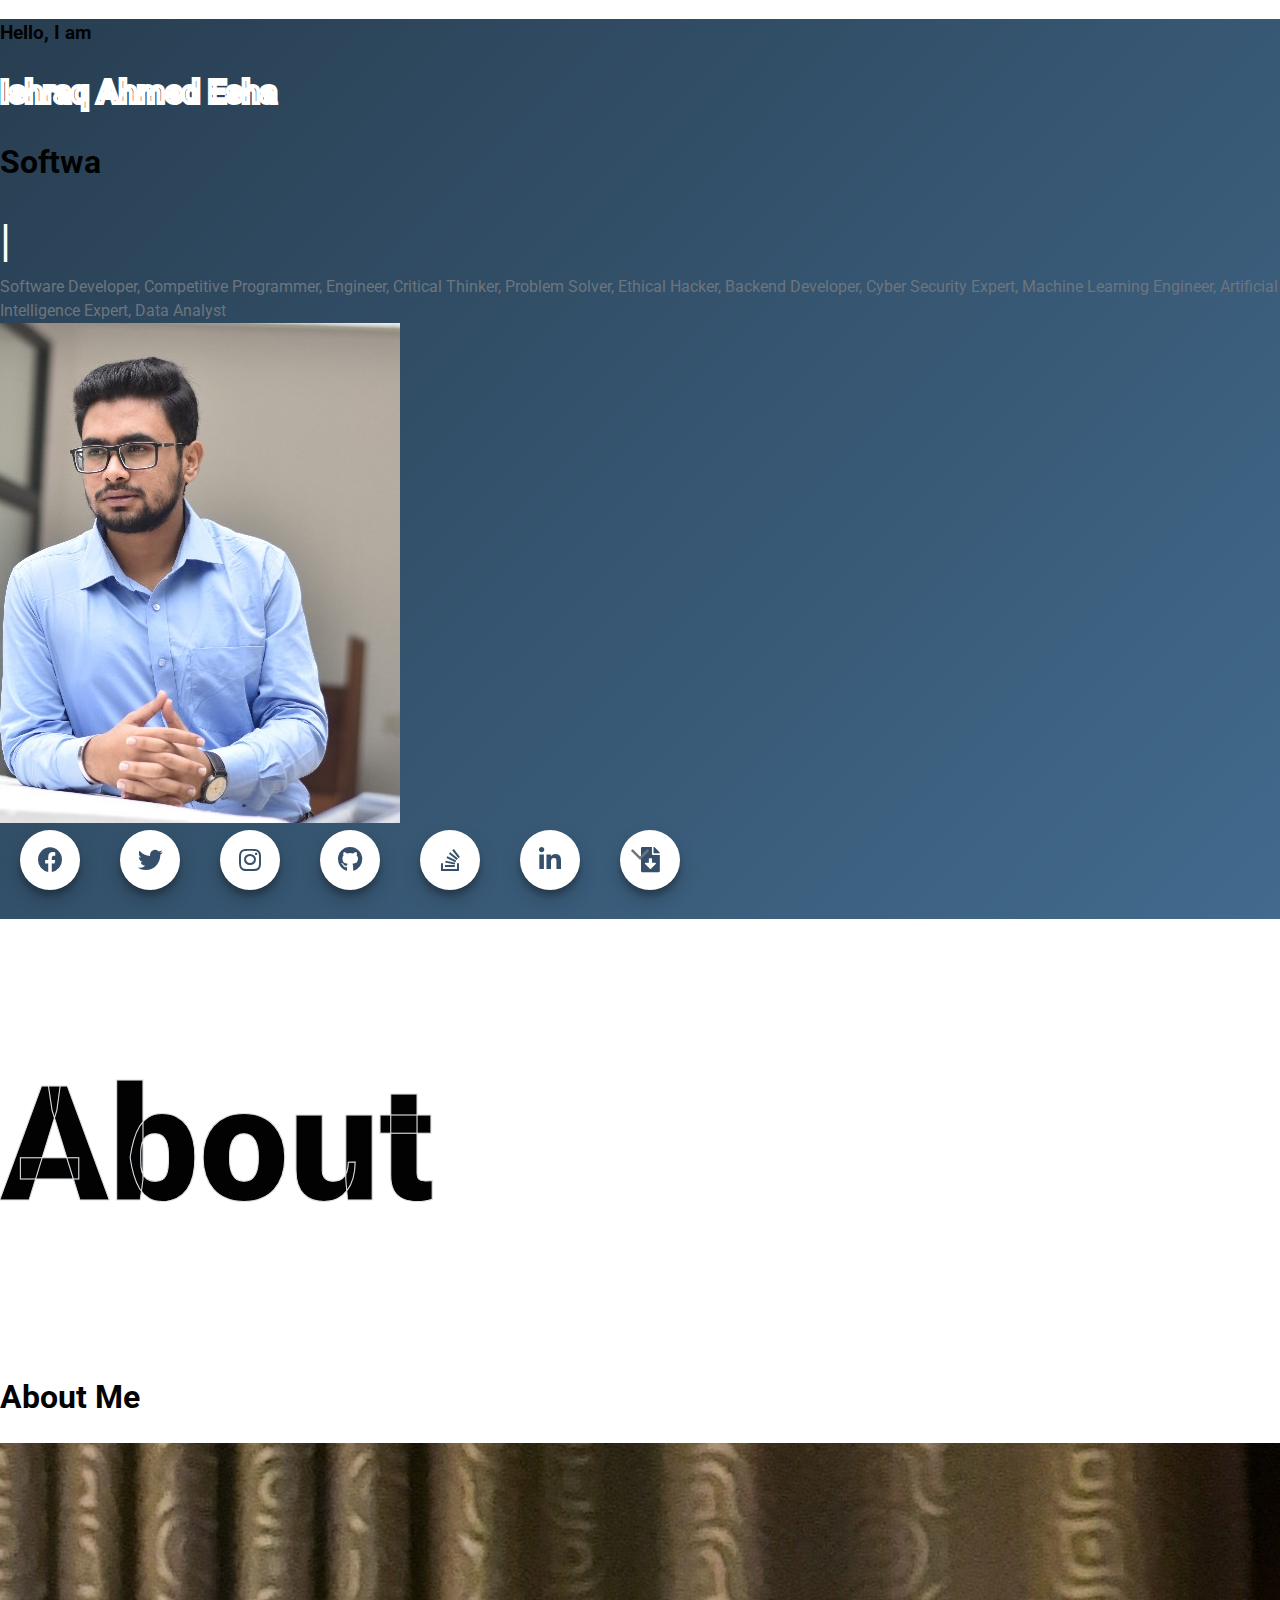
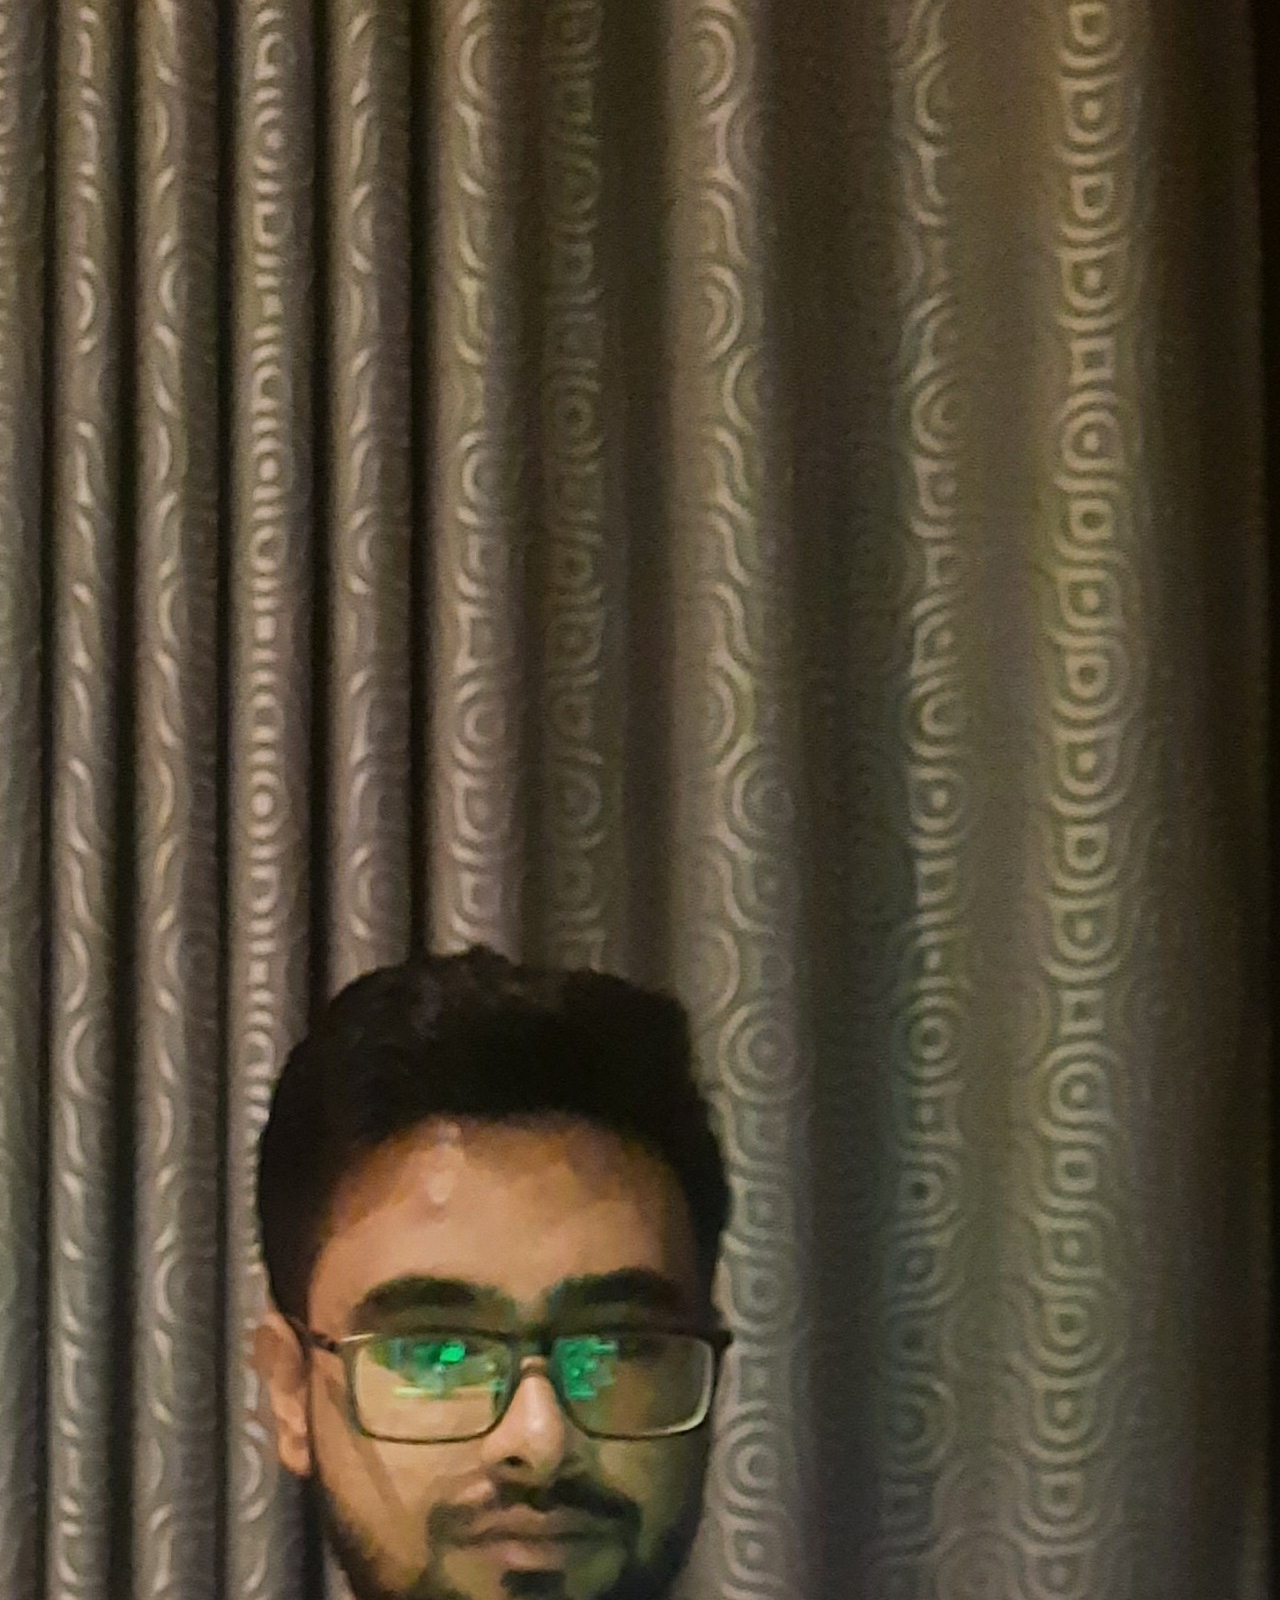
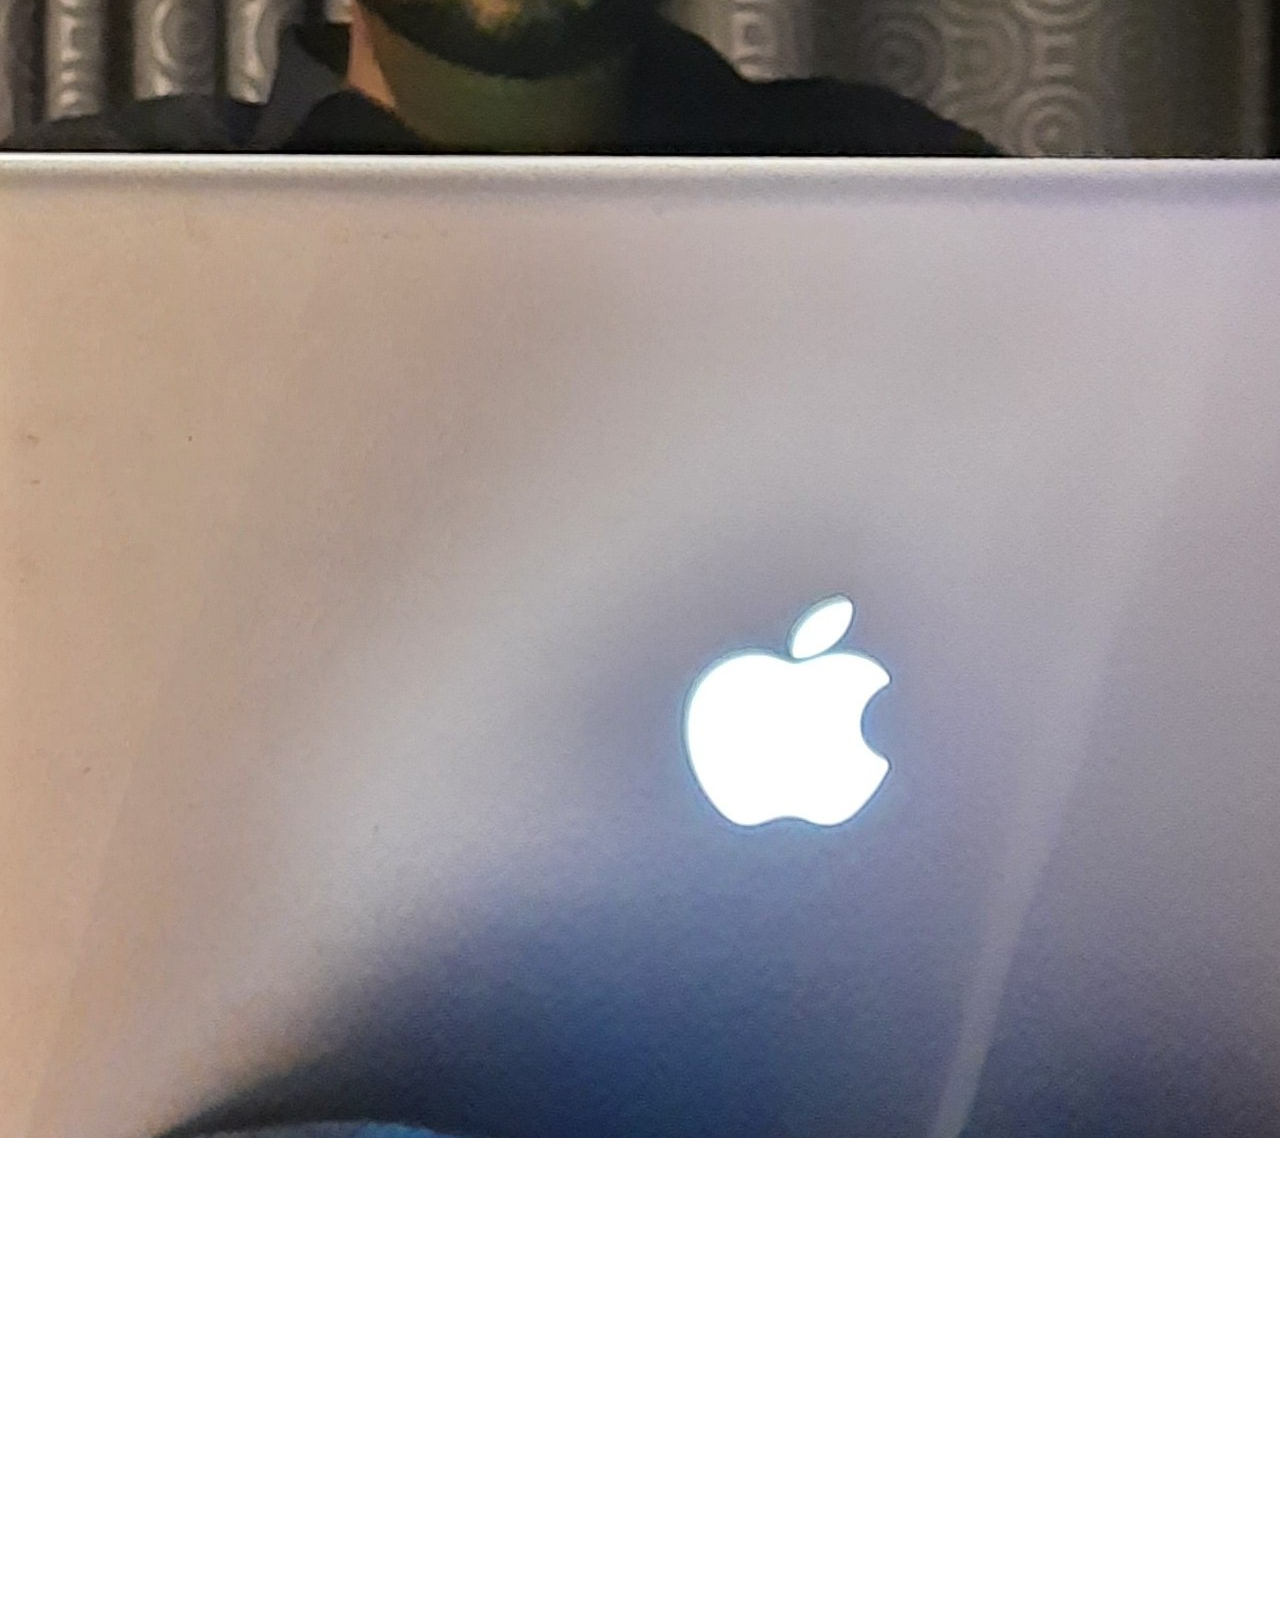
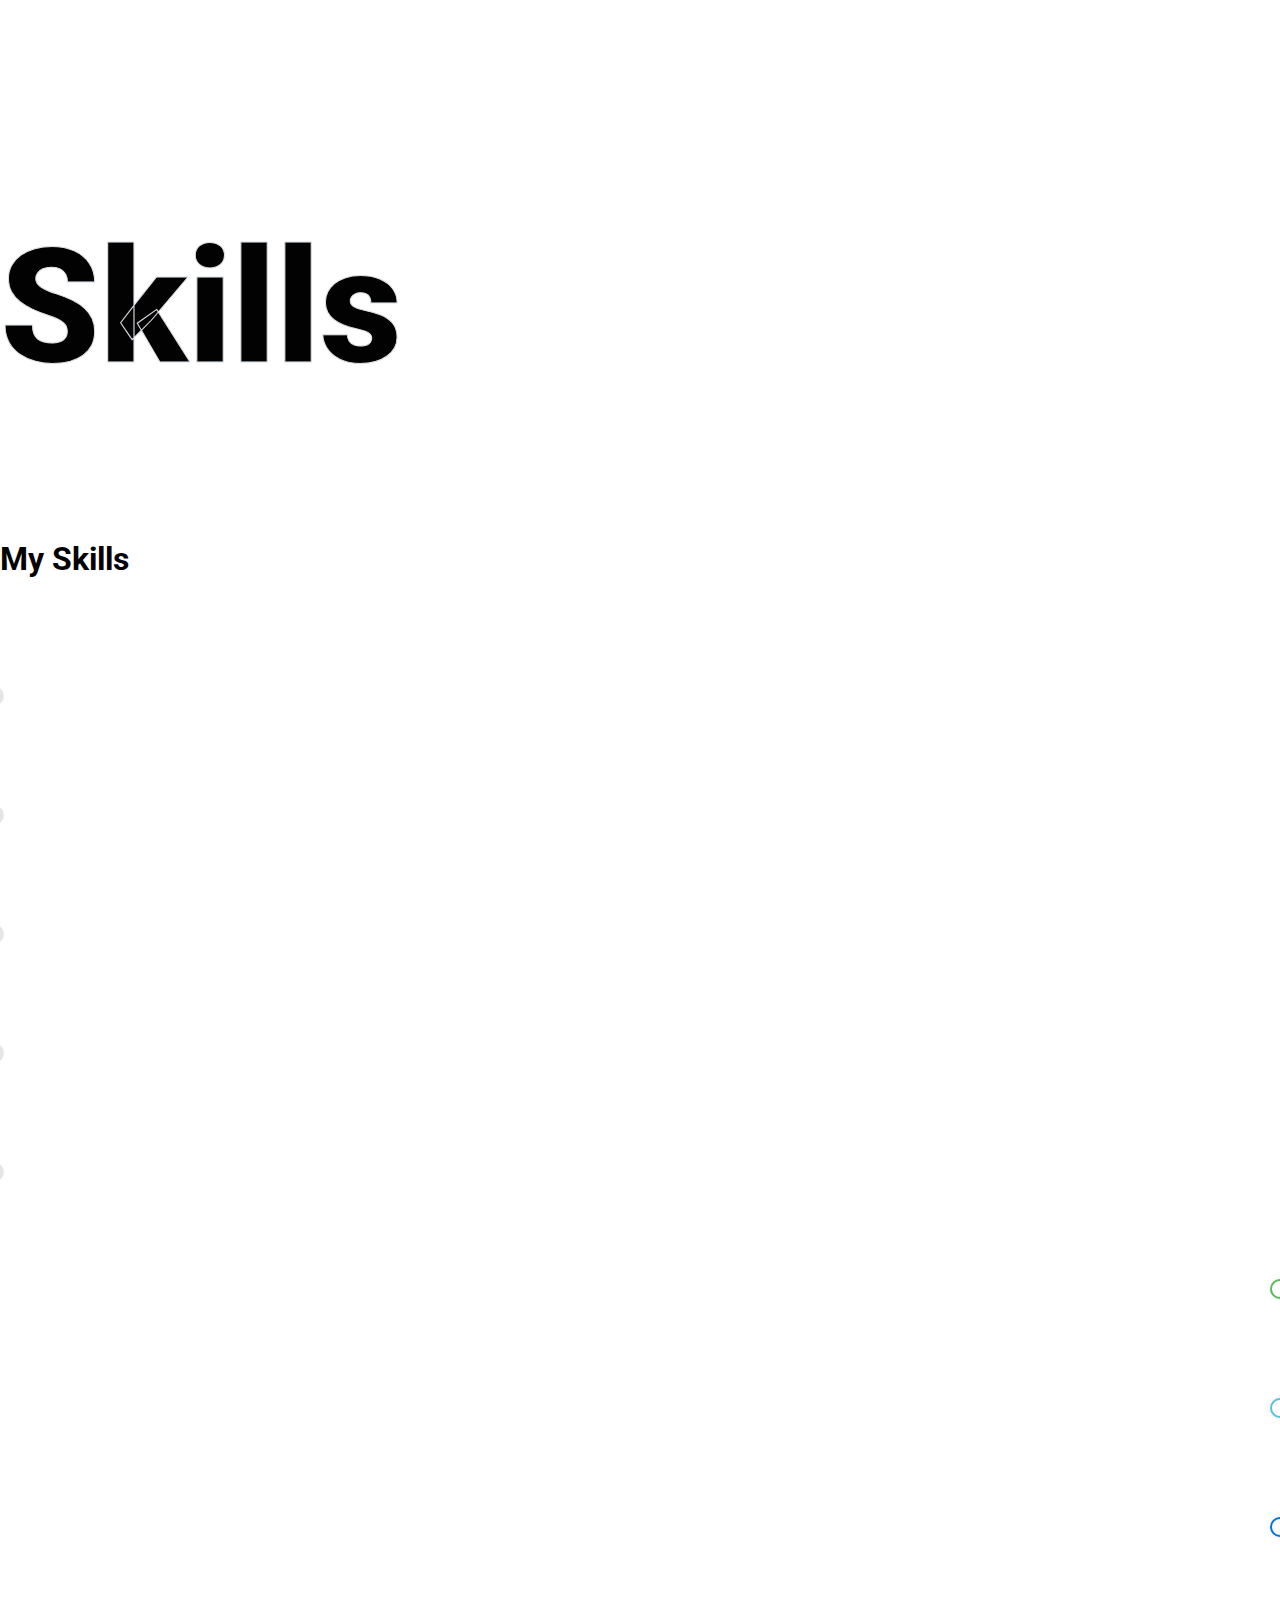
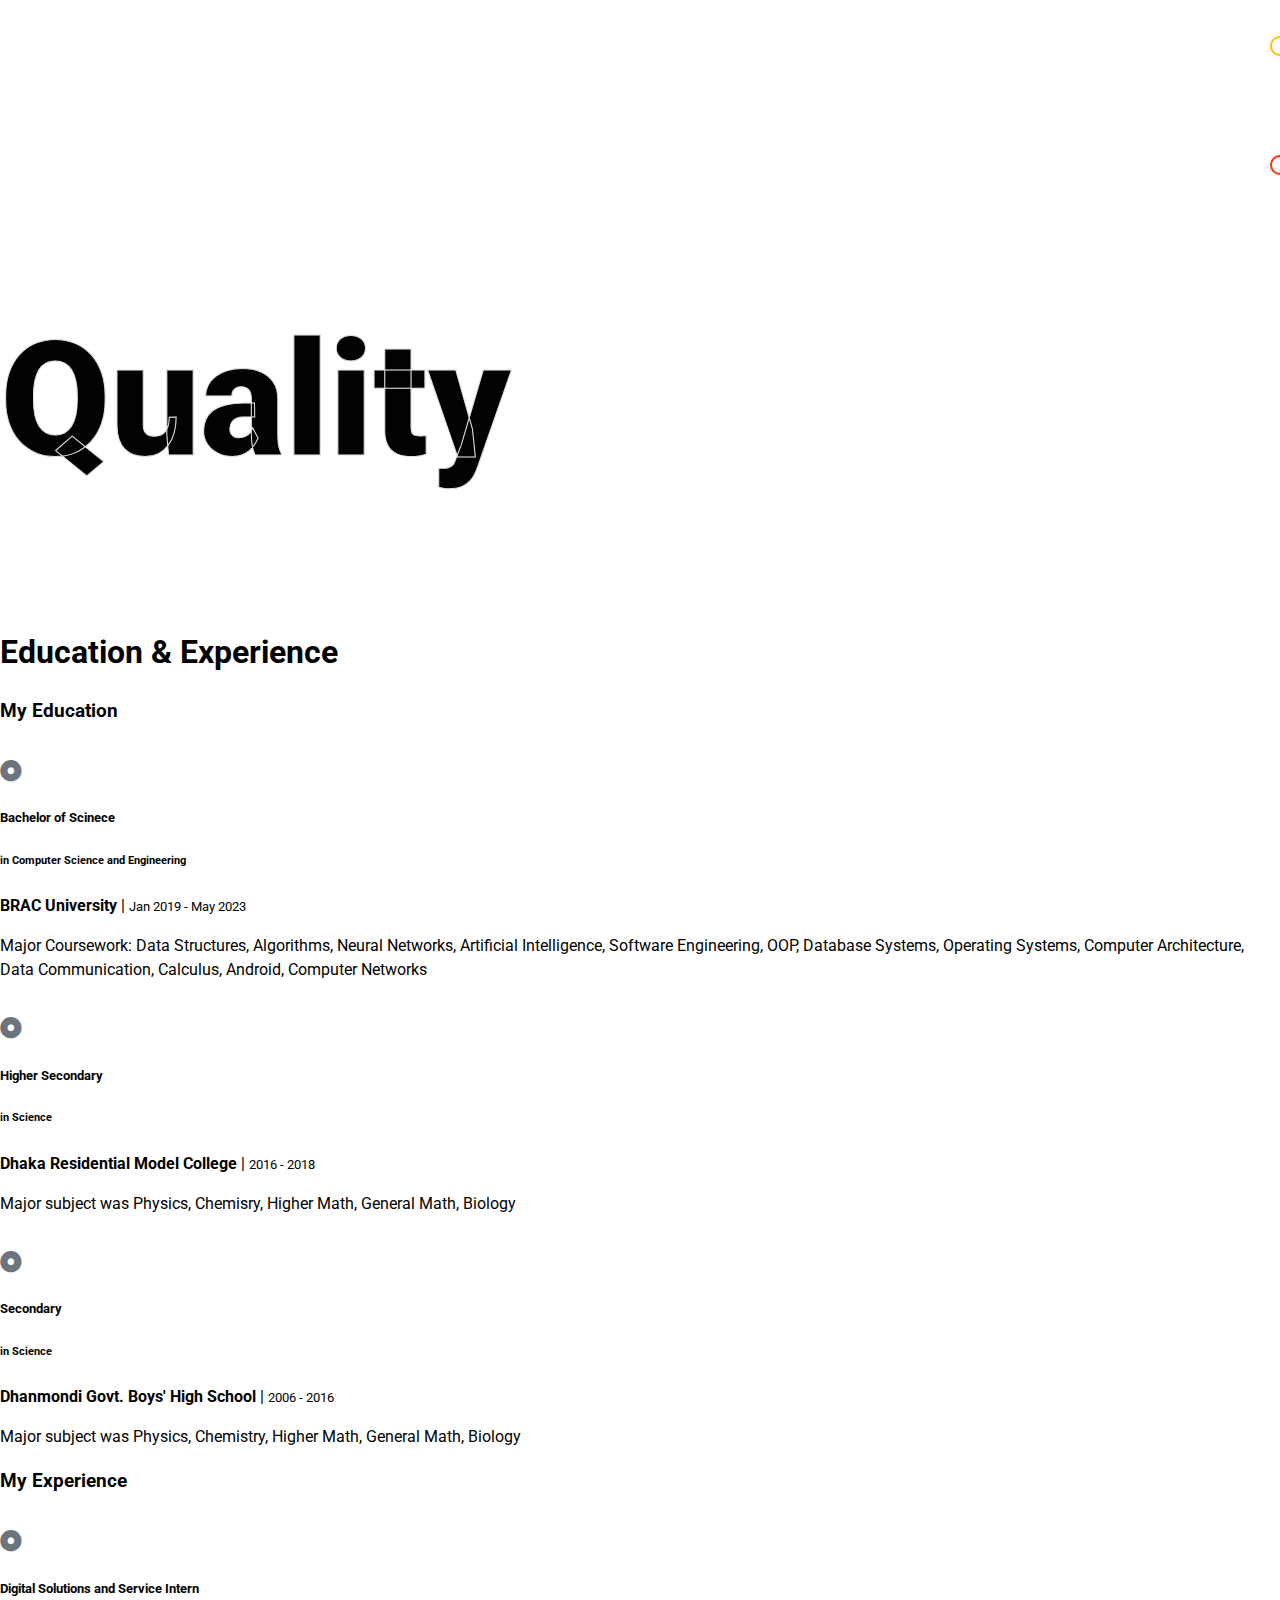
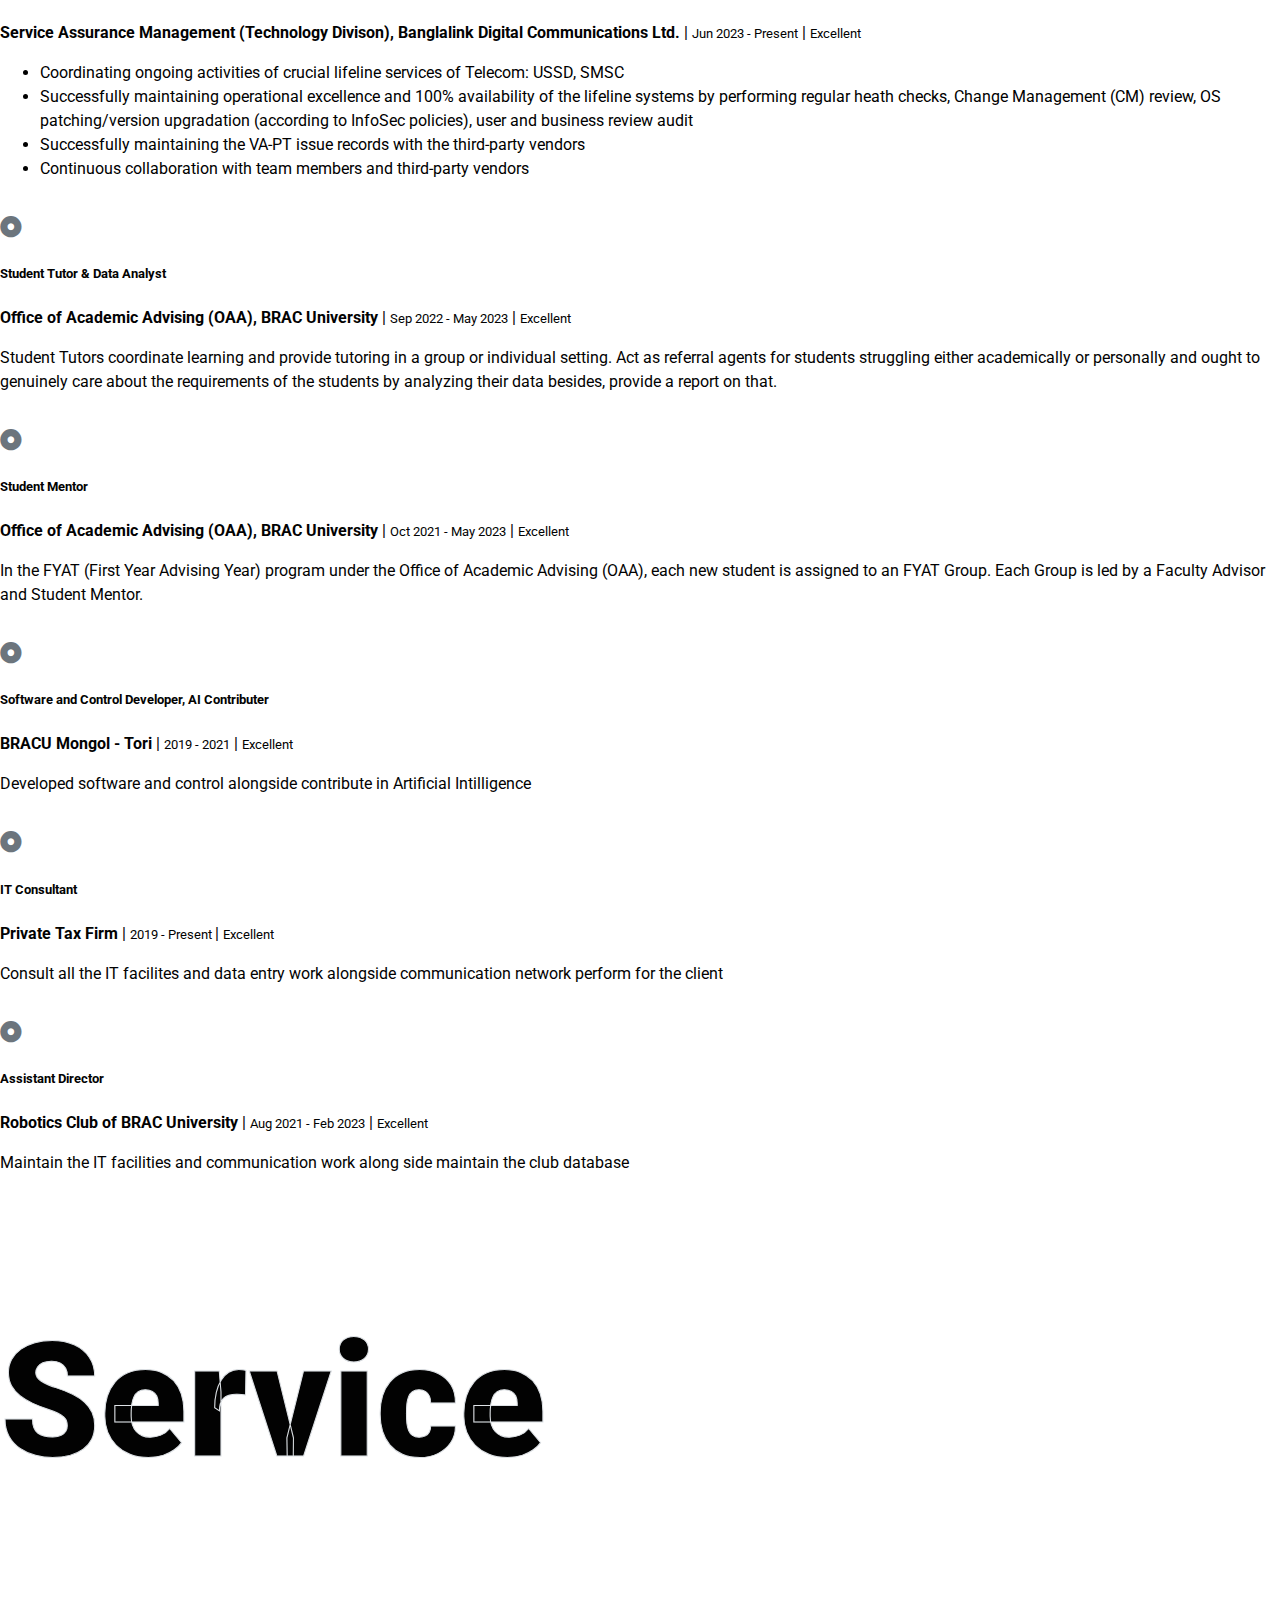
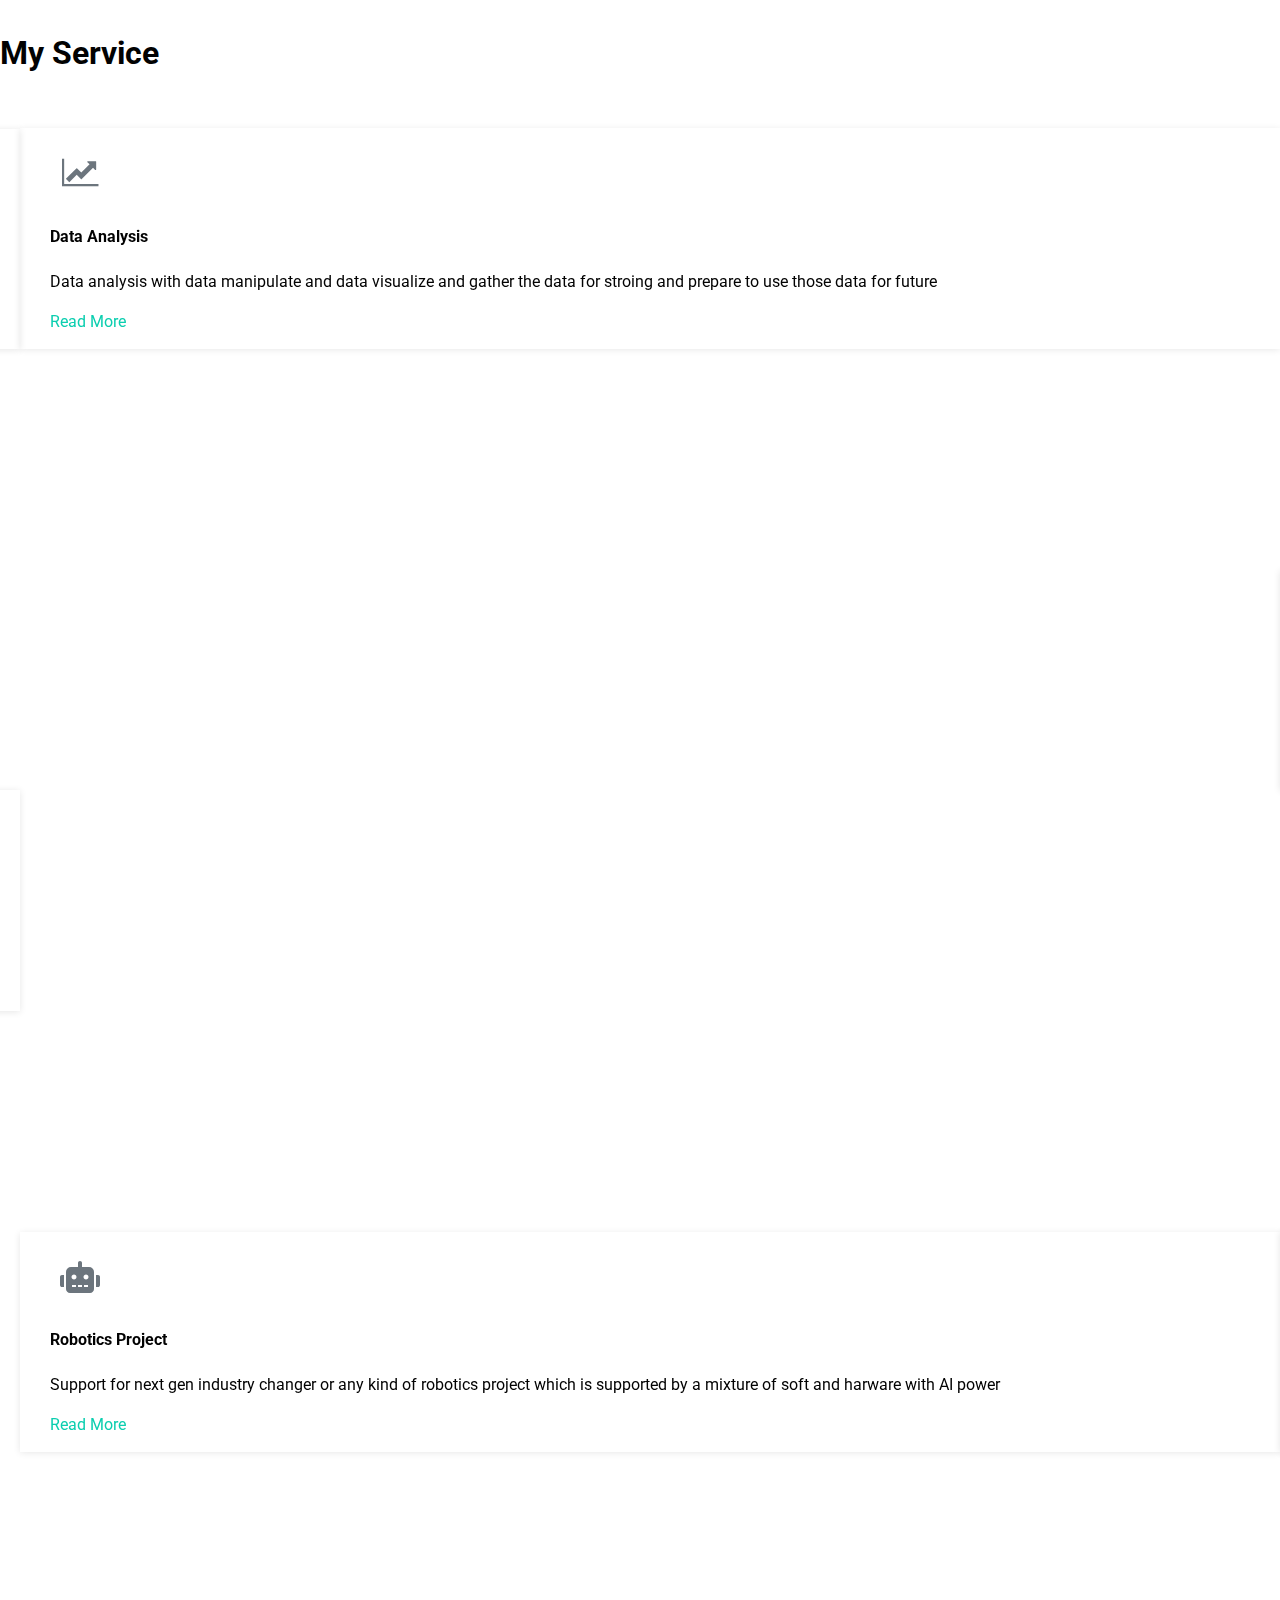
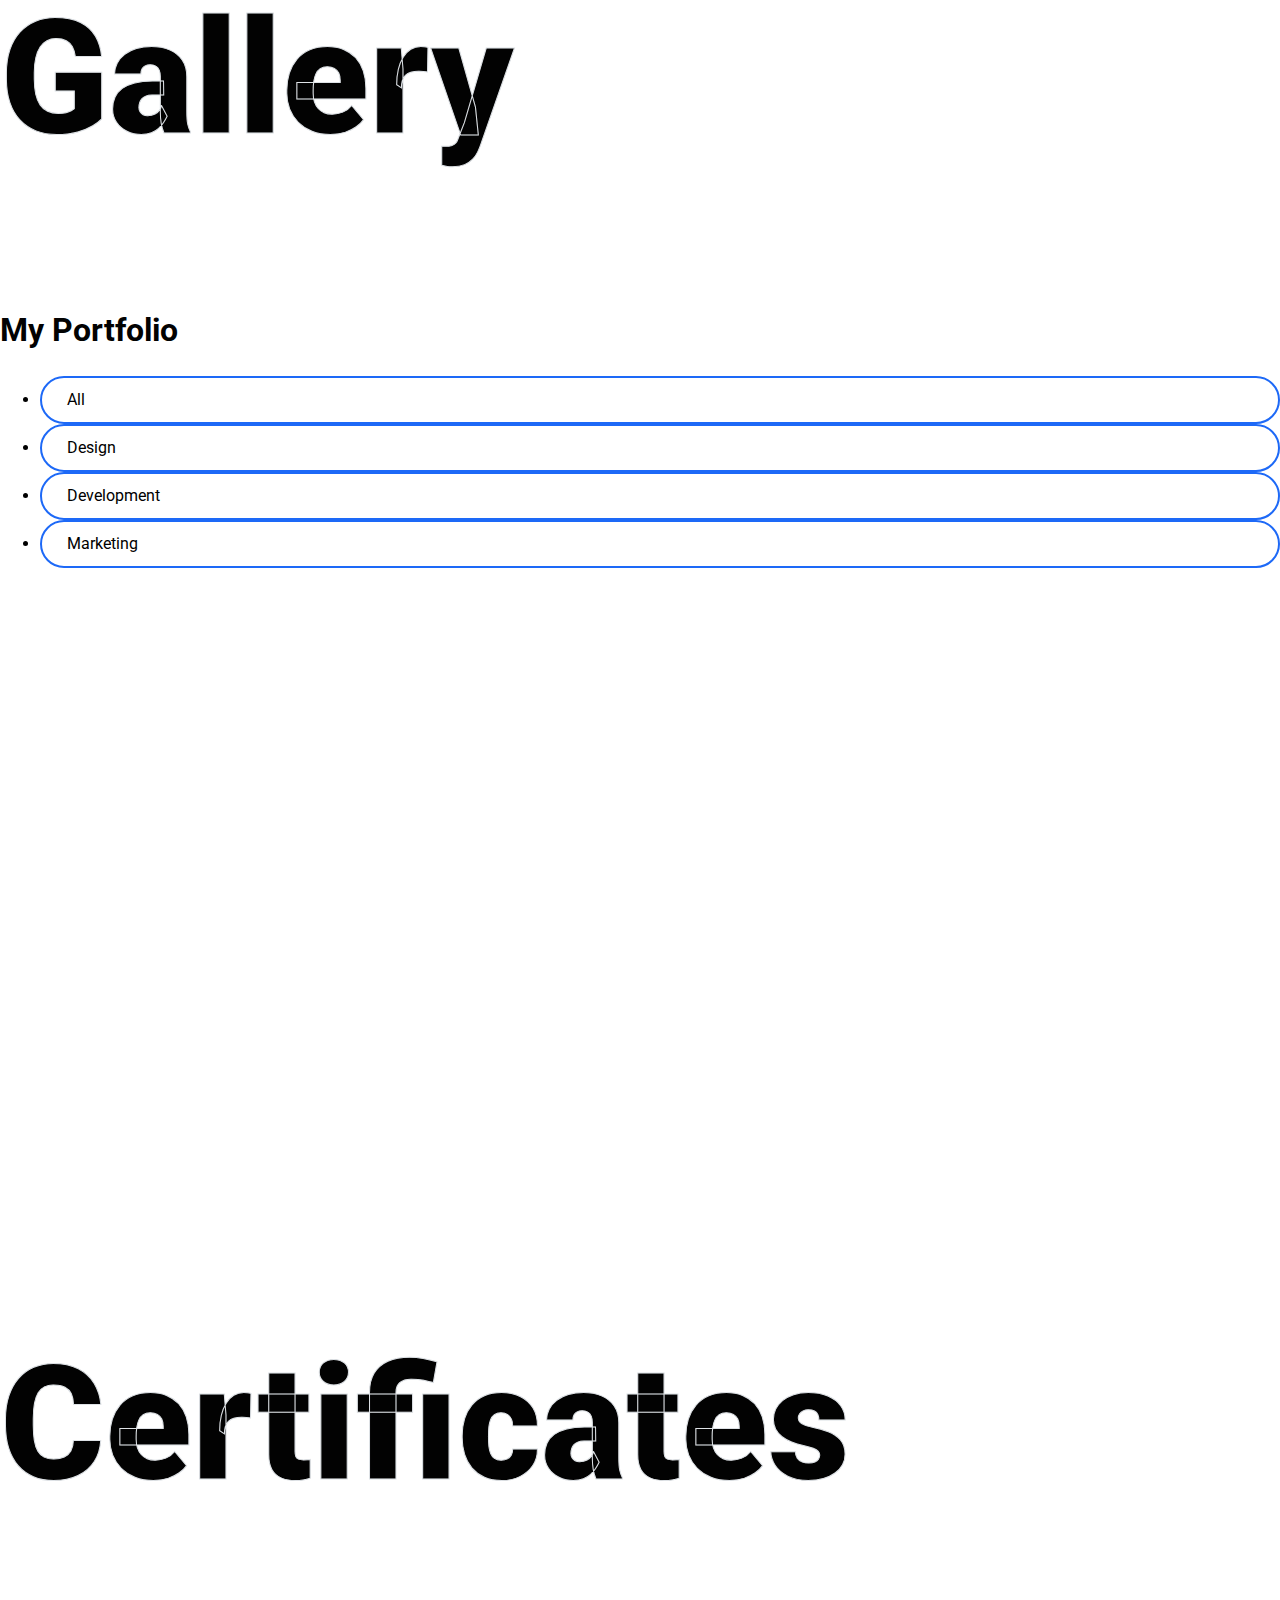
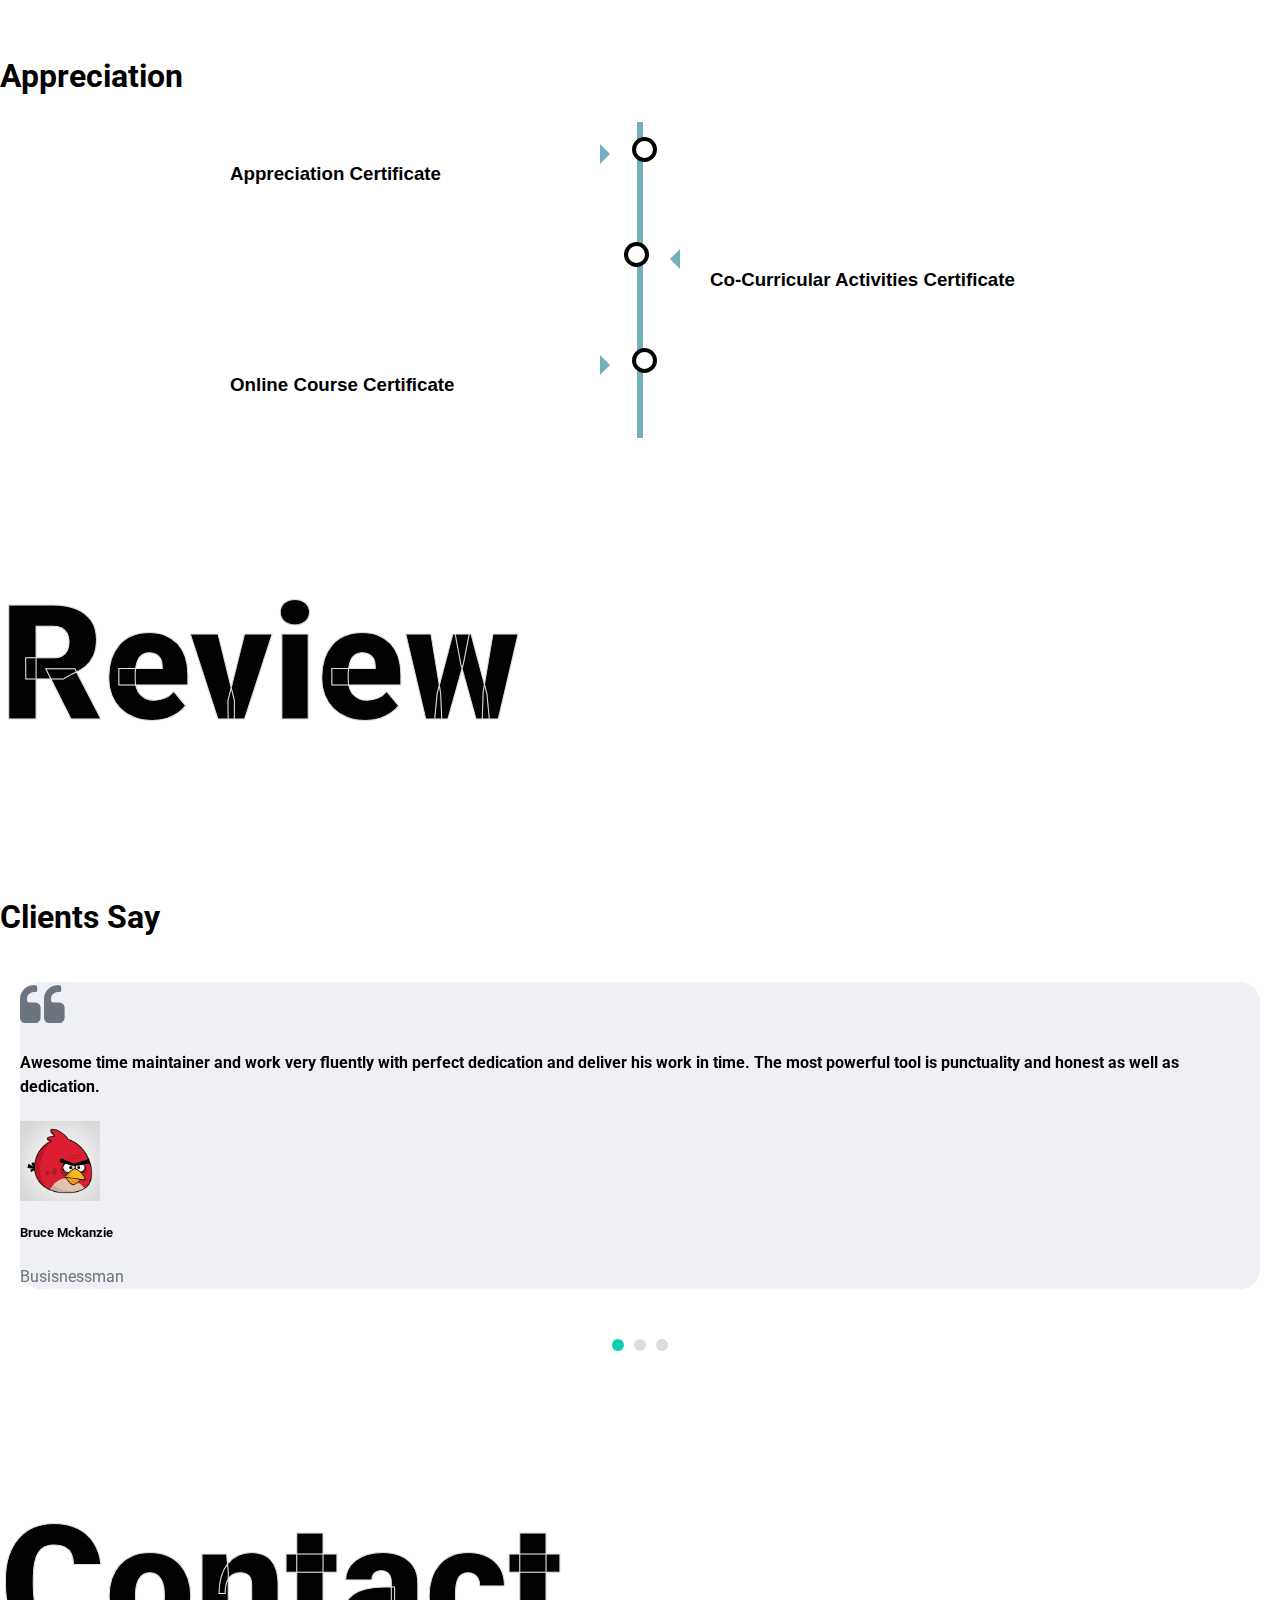
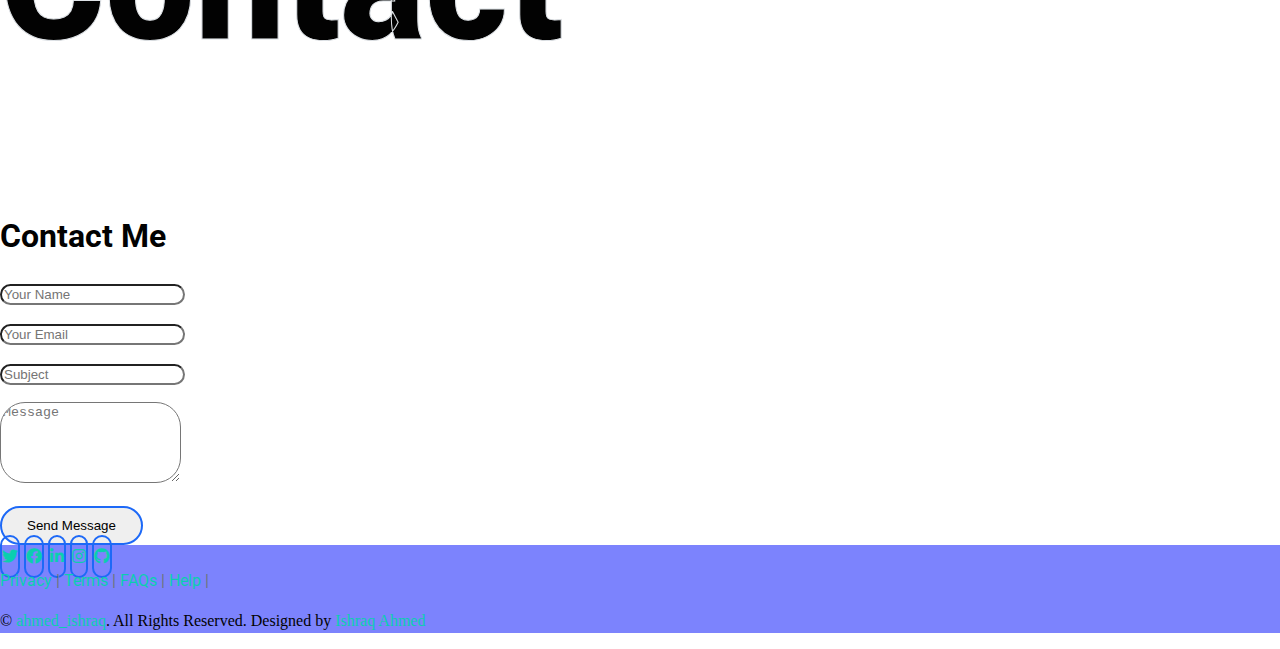
==== index.html @ 0aa3ebbb "Resume link update" ====
<!DOCTYPE html>
<html leng="en">
	<head>
		<meta charset="utf-8">
		<title> Ishraq Ahmed Esha - Portfolio</title>

		<!-- Imaage in title bar-->
		<link rel="shortcut icon" href="img/favicon2.png" type="image/png">

		<meta content="width=device-width, initial-scale=1.0, maximum-scale=1.0, user-scalable=no" name="viewport">
		<meta name="apple-mobile-web-app-capable" content="yes" />

		<meta content="Porfolio Website" name="keywords">
		<meta content="Portfolio Website" name="description">
		
		<!-- Favicon -- >
		<link href="img/facicon.ico" rel="icon">
		
		<!-- Google Web Fonts -->
		<link rel="preconnect" href="https://fonts.gstatic.com">
		<link href="https://fonts.googleapis.com/css2?family=Roboto:wght@300;400;500;700;900&display=swap" rel="stylesheet">

		<!-- Font Awesome -->
		<link href="https://cdnjs.cloudflare.com/ajax/libs/font-awesome/5.10.0/css/all.min.css" rel="stylesheet">
		<link rel="stylesheet" href="https://cdnjs.cloudflare.com/ajax/libs/font-awesome/4.7.0/css/font-awesome.min.css">
		<link rel="stylesheet" href="https://cdn.jsdelivr.net/npm/bootstrap@4.6.0/dist/css/bootstrap.min.css" integrity="sha384-B0vP5xmATw1+K9KRQjQERJvTumQW0nPEzvF6L/Z6nronJ3oUOFUFpCjEUQouq2+l" crossorigin="anonymous">
    	<!-- Libraries Stylesheet -->
    	<link href="lib/owlcarousel/assets/owl.carousel.min.css" rel="stylesheet">
    	<link href="lib/lightbox/css/lightbox.min.css" rel="stylesheet">

    	<!-- Customized Bootstrap Stylesheet -->
    	<link href="css/style.css" rel="stylesheet">

    	<!-- Trigger css animation testing -->
    	<link rel="stylesheet" href="https://unpkg.com/aos@next/dist/aos.css" />


	</head>
	<body data-spy="scroll" data-target=".navbar" data-offset="51" onload="myFunction()">
		
		<!-- Loading page method 1 start -->
		<!-- <div id="loading"></div> -->
		<!-- Loading page method 1 End -->

		<!-- Loading page method 2 start -->
		<div id="loading">
        <div class="center-body">
            <div class="loader-circle-11">
            <div class="arc"></div>
            <div class="arc"></div>
            <div class="arc"></div>
            </div>
        </div>
    </div>
		
		<!-- Loading page method 2 end -->

		<!-- Navbar Start -->
    <nav class="navbar fixed-top shadow-sm navbar-expand-lg bg-light navbar-light py-3 py-lg-0 px-lg-5">

    	<!-- new animated hourglass icon start -->
    	<div id="div1" class="fa"></div>
		<script>
			function hourglass() {
  				var a;
  				a = document.getElementById("div1");
  				a.innerHTML = "&#xf251;";
  				setTimeout(function () {
      				a.innerHTML = "&#xf252;";
    			}, 1000);
  				setTimeout(function () {
      				a.innerHTML = "&#xf253;";
    			}, 2000);
			}
			hourglass();
			setInterval(hourglass, 3000);
			</script>
		<!-- new animated hourglass icon end -->

        <a href="index.html" class="navbar-brand ml-lg-3">
            <h1 class="m-0 display-5" style="font-family: cursive;"><span class="text-primary">IAE</span></h1>
        </a>
        <button type="button" class="navbar-toggler" data-toggle="collapse" data-target="#navbarCollapse">
            <span class="navbar-toggler-icon"></span>
        </button>
        <div class="collapse navbar-collapse px-lg-3" id="navbarCollapse">
            <div class="navbar-nav m-auto py-0">
                <a href="#home" class="nav-item nav-link active">Home</a>
                <a href="#about" class="nav-item nav-link">About</a>
                <a href="#qualification" class="nav-item nav-link">Quality</a>
                <a href="#skill" class="nav-item nav-link">Skill</a>
                <a href="#service" class="nav-item nav-link">Service</a>
                <a href="#portfolio" class="nav-item nav-link">Portfolio</a>
				<a href="#appreciation" class="nav-item nav-link">Appreciation</a>
                <a href="#testimonial" class="nav-item nav-link">Review</a>
                <a href="#contact" class="nav-item nav-link">Contact</a>
            </div>
            <!-- Hire me Button in navbar temporary off for toggle switch display -->
            <!-- <a href="" class="btn btn-menu d-none d-lg-block" style="background-color:#457efa; color: #ffffff;">Hire Me</a> -->

            <!-- Dark theme toggle switch start -->
            <div>
	    		<input type="checkbox" class="checkbox" id="checkbox">
  				<label for="checkbox" class="label">
    				<i class="fas fa-moon"></i>
    				<i class='fas fa-sun'></i>
    				<div class='ball'>
  				</label>
			</div>
			<!-- Dark theme toggle switch end -->
        </div>
    </nav>
    <!-- Navbar End -->




        <!-- Header Start -->
        <div class="container-fluid landing-bg d-flex align-items-center mb-5 py-5" id="home" style="min-height: 100vh;">
        	<div class="container">
        		<div class="row align-items-center">
        			<div class="col-lg-7 col-md-10 col-sm-12 text-center text-lg-left">
        				<h3 class="text-white font-weight-normal mb-3">Hello, I am</h3>
        				<h1 class="display-3 text-uppercase text-primary mb-2" style="-webkit-text-stroke: 4px #ffffff;">Ishraq Ahmed Esha</h1>
        				<h1 class="typed-text-output d-inline font-weight-lighter text-white"></h1> 
        				<div class="typed-text d-none">Software Developer, Competitive Programmer, Engineer, Critical Thinker, Problem Solver, Ethical Hacker, Backend Developer, Cyber Security Expert, Machine Learning Engineer, Artificial Intelligence Expert, Data Analyst</div>
        				<!--<div class="d-flex align-items-center justify-content-center justify-content-lg-startpt-5">
        					 <i class="fa fa-2x fa-download bg-primary text-white mr-1"></i>
        					<a href="https://drive.google.com/file/d/1kDrS3ijTN12mtLgEBJCzGwlBmswuJ7cP/view?usp=sharing" target="_blank" class="btn btn-white mr-4">Download CV</a>
        					
        					For Play Button
        					<a href="" class="btn btn-blue d-none d-sm-block">Play Video</a>
        					<a class="btn btn-light btn-social mr-2" href="https://github.com/ahmedishraq" target="_blank"><i class="fab fa-github"></i></a>
        				</div> -->
        			</div>
        			<div class="col-lg-6 px-8 pl-lg-0 pb-5 pb-lg-4 about-img">
        				<img class="img-fluid w-100 rounded-circle shadow-sm" src="img/profile.jpg" alt="Profile Picture">
        			</div>
        			<!-- Testing social media icon Start -->
        			<!-- <div class="d-flex">  
						<a class="btn btn-light btn-social mr-2" href="https://twitter.com/ahmed_ishraq" target="_blank"><i class="fab fa-twitter"></i></a>
       					<a class="btn btn-light btn-social mr-2" href="https://facebook.com/ishraq.ahmed.14" target="_blank"><i class="fab fa-facebook-f"></i></a>
       					<a class="btn btn-light btn-social mr-2" href="http://linkedin.com/in/ishraq-ahmed-esha-244978172" target="_blank"><i class="fab fa-linkedin-in"></i></a>
       					<a class="btn btn-light btn-social mr-2" href="https://www.instagram.com/ahmed_ishraq" target="_blank"><i class="fab fa-instagram"></i></a>
       					<a class="btn btn-light btn-social mr-2" href="https://github.com/ahmedishraq" target="_blank"><i class="fab fa-github"></i></a>   
					</div>
 -->
					<!--new social media icon testing start  -->
					<div class="wrapper">
						<div class="icon facebook" data-aos="flip-up" data-aos-delay="1000" data-aos-once="true">
							<div class="tooltip">Facebook</div>
							<a href="https://facebook.com/ishraq.ahmed.14" target="_blank"><span><i class="fab fa-facebook-f"></i></span></a>
						</div>
						<div class="icon twitter" data-aos="flip-up" data-aos-delay="1200" data-aos-once="true">
							<div class="tooltip">Twitter</div>
							<a href="https://twitter.com/ahmed_ishraq" target="_blank"><span><i class="fab fa-twitter"></i></span></a>
						</div>
						<div class="icon instagram" data-aos="flip-up" data-aos-delay="1400" data-aos-once="true">
							<div class="tooltip">Instagram</div>
							<a href="https://instagram.com/ahmed_ishraq" target="_blank"><span><i class="fab fa-instagram"></i></span></a>
						</div>	
						<div class="icon github" data-aos="flip-up" data-aos-delay="1600" data-aos-once="true">
							<div class="tooltip">Github</div>
							<a href="https://github.com/ahmedishraq" target="_blank"><span><i class="fab fa-github"></i></span></a>
						</div>
						<div class="icon cv" data-aos="flip-up" data-aos-delay="1800" data-aos-once="true">
							<div class="tooltip">Stack&nbsp;Overflow</div>
							<a href="https://stackoverflow.com/users/12038717/ishraq-ahmed-esha" target="_blank"><span><i class="fab fa-stack-overflow"></i></span></a>
						</div>
						<div class="icon linkedin" data-aos="flip-up" data-aos-delay="2000" data-aos-once="true">
							<div class="tooltip">Linkedin</div>
							<a href="http://linkedin.com/in/ishraq-ahmed-esha-244978172" target="_blank"><span><i class="fab fa-linkedin-in"></i></span></a>
						</div>
						<div class="icon cv" data-aos="flip-up" data-aos-delay="2200" data-aos-once="true">
							<div class="tooltip">Download&nbsp;CV</div>
							<a href="https://drive.google.com/file/d/14F6hPclRu9iNBGP_HSMIC7xjdKfNgkgG/view?usp=sharing" target="_blank"><span><i class="fas fa-file-download"></i></span></a>
						</div>
					</div>	
					<!-- new social media icon testing end -->

					<!-- <div class="d-flex align-items-cemter justify-content-center justify-content-lg-startpt-5">
        					<a href="https://drive.google.com/file/d/1CE9oWow79XBhrm5QUxYfvpyVE30aP1QY/view?usp=sharing" target="_blank" class="btn btn-light mr-4"><i class="fa fa-download"></i>  Download CV</a>		
        			</div> -->
        		</div>
        	</div>
        	<!-- Testing social media icon End-->
        </div>
        <!-- Header End -->


        <!-- About Start -->
        <div class="container-fluid py-5" id="about">
        	<div class="container">
        		<div class="position-relative d-flex align-items-center justify-content-center">
        			<h1 class="display-1 text-uppercase text-white" style="-webkit-text-stroke: 1px #dee2e6;">About</h1>
        			<h1 class="position-absolute text-uppercase text-primary">About Me</h1>
        		</div>
        		<div class="row align-items-center">
        			<div class="col-lg-5 pb-4 pb-lg-0" data-aos="slide-right" data-aos-duration="3000">
        				<img class="img-fluid rounded w-100" src="img/new-1.jpg" alt="Ishraq">
        			</div>
        			<div class="col-lg-7" data-aos="slide-left" data-aos-duration="3000">
        				<h3 class="mb-4">Software Developer</h3>
  						<!-- About Typewriter start  -->
    					<p id="typewriter"></p>
    					<!-- About Typewriter end -->
  							
        				<div class="row mb-3">
        					<div class="col-sm-6 py-2"><h6>Name: <span class="text-secondary">Ishraq Ahmed Esha</span></h6></div>
        					<div class="col-sm-6 py-2"><h6>Birthday: <span class="text-secondary">July 04, 1999</span></h6></div>
        					<div class="col-sm-6 py-2"><h6>Degree: <span class="text-secondary">Bachelor</span></h6></div>
        					<div class="col-sm-6 py-2"><h6>Experience: <span class="text-secondary">4 Years</span></h6></div>
        					<div class="col-sm-6 py-2"><h6>Phone: <span class="text-secondary">(+88) 01534741641</span></h6></div>
							<div class="col-sm-6 py-2"><h6>Alternative Contact: <span class="text-secondary">(+88) 01551079628</span></h6></div>
        					<div class="col-sm-6 py-2"><h6>Email: <span class="text-secondary">ishraqahmedbd@gmail.com</span></h6></div>
        					<div class="col-sm-6 py-2"><h6>Address: <span class="text-secondary">House# 31, Road# 3, Shyamoli, Dhaka-1207, Bangladesh</span></h6></div>
        				</div>
        				<button class="button-hire m-4" onclick="window.location.href='#contact';">Hire Me</button>
        				<button onclick="alert('This Page is under Development!')" class="btn btn-outline-primary">Learn More</button>
        			</div>
        		</div>
        	</div>
        </div>
        <!-- About End -->

        <!-- Skill Start -->
        <div class="container-fluid py-5" id="skill">
        	<div class="container">
        		<div class="position-relative d-flex align-items-center justify-content-center">
        			<h1 class="display-1 text-uppercase text-white" style="-webkit-text-stroke: 1px #dee2e6;">Skills</h1>
        			<h1 class="position-absolute text-uppercase text-primary">My Skills</h1>
        		</div>
        		<div class="row align-items-center">
        			<div class="col-md-6" data-aos="slide-right" data-aos-duration="3000">
        				<div class="skill mb-4">
        					<div class="d-flex justify-content-between">
        						<h6 class="font-weight-bold">JAVA</h6>
        						<h6 class="font-weight-bold">85%</h6>
        					</div>
        					<div class="progress-skill">
        						<div class="progress-width java">&nbsp;</div>
        					</div>
        				</div>
        				<div class="skill mb-4">
        					<div class="d-flex justify-content-between">
        						<h6 class="font-weight-bold">Python/ Django/ Mysql</h6>
        						<h6 class="font-weight-bold">65%</h6>
        					</div>
        					<div class="progress-skill">
        						<div class="progress-width python">&nbsp;</div>
        					</div>
        				</div>
        				<div class="skill mb-4">
        					<div class="d-flex justify-content-between">
        						<h6 class="font-weight-bold">HTML/ CSS/ JavaScript/ Bootstrap</h6>
        						<h6 class="font-weight-bold">80%</h6>
        					</div>
        					<div class="progress-skill">
        						<div class="progress-width html">&nbsp;</div>
        					</div>
        				</div>
        				<div class="skill mb-4">
        					<div class="d-flex justify-content-between">
        						<h6 class="font-weight-bold">Android/ Spring-Boot</h6>
        						<h6 class="font-weight-bold">50%</h6>
        					</div>
        					<div class="progress-skill">
        						<div class="progress-width android">&nbsp;</div>
        					</div>
        				</div>
        				<div class="skill mb-4">
        					<div class="d-flex justify-content-between">
        						<h6 class="font-weight-bold">TeamWork/ Communication/ Creativity/ Innovation</h6>
        						<h6 class="font-weight-bold">80%</h6>
        					</div>
        					<div class="progress-skill">
        						<div class="progress-width teamwork">&nbsp;</div>
        					</div>
        				</div>
        			</div>
        			<div class="col-md-6" data-aos="slide-left" data-aos-duration="3000">
        				<div class="skill mb-4">
        					<div class="d-flex justify-content-between">
        						<h6 class="font-weight-bold">AI/ Data Science/ Kaggle</h6>
        						<h6 class="font-weight-bold">50%</h6>
        					</div>
        					<div class="progress-skill">
        						<div class="progress-width ai">&nbsp;</div>
        					</div>
        				</div>
        				<div class="skill mb-4">
        					<div class="d-flex justify-content-between">
        						<h6 class="font-weight-bold">Illustrator/ Lightroom/ Photoshop/ PremierPro/ XD
								</h6>
        						<h6 class="font-weight-bold">60%</h6>
        					</div>
        					<div class="progress-skill">
        						<div class="progress-width illustrator">&nbsp;</div>
        					</div>
        				</div>
        				<div class="skill mb-4">
        					<div class="d-flex justify-content-between">
        						<h6 class="font-weight-bold">Word/ Excel/ PowerPoint/ Docs Writing</h6>
        						<h6 class="font-weight-bold">80%</h6>
        					</div>
        					<div class="progress-skill">
        						<div class="progress-width word">&nbsp;</div>
        					</div>
        				</div>
        				<div class="skill mb-4">
        					<div class="d-flex justify-content-between">
        						<h6 class="font-weight-bold">Git/ Arduino/ Jetson Nano</h6>
        						<h6 class="font-weight-bold">50%</h6>
        					</div>
        					<div class="progress-skill">
        						<div class="progress-width git">&nbsp;</div>
        					</div>
        				</div>
        				<div class="skill mb-4">
        					<div class="d-flex justify-content-between">
        						<h6 class="font-weight-bold">Data Analysis/ Problem Solving/ Critical Thinking</h6>
        						<h6 class="font-weight-bold">80%</h6>
        					</div>
        					<div class="progress-skill">
        						<div class="progress-width data">&nbsp;</div>
        					</div>
        				</div>
        			</div>
        		</div>
        	</div>
        </div>

        <!-- Skill End -->

        <!-- Qualification Start -->
        <div class="container-fluid py-5" id="qualification">
        	<div class="container">
        		<div class="position-relative d-flex align-items-center justify-content-center">
        			<h1 class="display-1 text-uppercase text-white" style="-webkit-text-stroke: 1px #dee2e6;">Quality</h1>
        			<h1 class="position-absolute text-uppercase text-primary">Education & Experience</h1>
        		</div>
        		<div class="row align-items-relative">
        			<div class="col-lg-6">
        				<h3 class="mb-4">My Education</h3>
        				<div class="border-left border-primary pt-2 pl-4 ml-2">
        					<div class="position-relative ex-me mb-4">
        						<i class="far fa-dot-circle text-primary position-absolute" style="top: 2px; left: -35px; font-size: 22px;"></i>
        						<h5 class="font-weight-bold mb-1">Bachelor of Scinece</h5>
        						<h6 class="font-weight-bold mb -1">in Computer Science and Engineering</h6>
        						<p class="mb-2"><strong>BRAC University</strong> | <small>Jan 2019 - May 2023</small></p>
        						<p>Major Coursework:  Data Structures, Algorithms, Neural Networks, Artificial Intelligence, Software Engineering, OOP, 
									Database Systems, Operating Systems, Computer Architecture, Data Communication, Calculus, Android, Computer 
									Networks</p>
        					</div>
        					<div class="position-relative ex-me mb-4">
        						<i class="far fa-dot-circle text-primary position-absolute" style="top: 2px; left: -35px; font-size: 22px;"></i>
        						<h5 class="font-weight-bold mb-1">Higher Secondary</h5>
        						<h6 class="font-weight-bold mb -1">in Science</h6>
        						<p class="mb-2"><strong>Dhaka Residential Model College</strong> | <small>2016 - 2018</small></p>
        						<p>Major subject was Physics, Chemisry, Higher Math, General Math, Biology</p>
        					</div>
        					<div class="position-relative ex-me mb-4">
        						<i class="far fa-dot-circle text-primary position-absolute" style="top: 2px; left: -35px; font-size: 22px;"></i>
        						<h5 class="font-weight-bold mb-1">Secondary</h5>
        						<h6 class="font-weight-bold mb -1">in Science</h6>
        						<p class="mb-2"><strong>Dhanmondi Govt. Boys' High School</strong> | <small>2006 - 2016</small></p>
        						<p>Major subject was Physics, Chemistry, Higher Math, General Math, Biology</p>
        					</div>
        				</div>
        			</div>
        			<div class="col-lg-6">
        				<h3 class="mb-4">My Experience</h3>
        				<div class="border-left border-primary pt-2 pl-4 ml-2">
							<div class="position-relative ex-me mb-4">
                                <i class="far fa-dot-circle text-primary position-absolute" style="top: 2px; left: -35px; font-size: 22px;"></i>
                                <h5 class="font-weight-bold mb-1">Digital Solutions and Service Intern</h5>
                                <p class="mb-2"><strong>Service Assurance Management (Technology Divison), Banglalink Digital Communications Ltd.</strong> | <small>Jun 2023 - Present</small> | <small>Excellent</small></p>
								<ul>
									<li>Coordinating ongoing activities of crucial lifeline services of Telecom: USSD, SMSC</li>
									<li> Successfully maintaining operational excellence and 100% availability of the lifeline systems by performing regular 
										heath checks, Change Management (CM) review, OS patching/version upgradation (according to InfoSec policies), user 
										and business review audit</li>
									<li> Successfully maintaining the VA-PT issue records with the third-party vendors</li>
									<li> Continuous collaboration with team members and third-party vendors</li>
								  </ul>
                            </div>
                            <div class="position-relative ex-me mb-4">
                                <i class="far fa-dot-circle text-primary position-absolute" style="top: 2px; left: -35px; font-size: 22px;"></i>
                                <h5 class="font-weight-bold mb-1">Student Tutor & Data Analyst</h5>
                                <p class="mb-2"><strong>Office of Academic Advising (OAA), BRAC University</strong> | <small>Sep 2022 - May 2023</small> | <small>Excellent</small></p>
                                <p>Student Tutors coordinate learning and provide tutoring in a group or individual setting. Act as referral agents for students struggling either academically or personally and ought to genuinely care about the requirements of the students by analyzing their data besides, provide a report on that.</p>
                            </div>
        					<div class="position-relative ex-me mb-4">
        						<i class="far fa-dot-circle text-primary position-absolute" style="top: 2px; left: -35px; font-size: 22px;"></i>
        						<h5 class="font-weight-bold mb-1">Student Mentor</h5>
        						<p class="mb-2"><strong>Office of Academic Advising (OAA), BRAC University</strong> | <small>Oct 2021 - May 2023</small> | <small>Excellent</small></p>
        						<p>In the FYAT (First Year Advising Year) program under the Office of Academic Advising (OAA), each new student is assigned to an FYAT Group. Each Group is led by a Faculty Advisor and Student Mentor.</p>
        					</div>
        					<div class="position-relative ex-me mb-4">
        						<i class="far fa-dot-circle text-primary position-absolute" style="top: 2px; left: -35px; font-size: 22px;"></i>
        						<h5 class="font-weight-bold mb-1">Software and Control Developer, AI Contributer</h5>
        						<p class="mb-2"><strong>BRACU Mongol - Tori</strong> | <small>2019 - 2021</small> | <small>Excellent</small></p>
        						<p>Developed software and control alongside contribute in Artificial Intilligence</p>
        					</div>
        					<div class="position-relative ex-me mb-4">
        						<i class="far fa-dot-circle text-primary position-absolute" style="top: 2px; left: -35px; font-size: 22px;"></i>
        						<h5 class="font-weight-bold mb-1">IT Consultant</h5>
        						<p class="mb-2"><strong>Private Tax Firm</strong> | <small>2019 - Present </small> | <small>Excellent</small></p>
        						<p>Consult all the IT facilites and data entry work alongside communication network perform for the client</p>
        					</div>
        					<div class="position-relative ex-me mb-4">
        						<i class="far fa-dot-circle text-primary position-absolute" style="top: 2px; left: -35px; font-size: 22px;"></i>
        						<h5 class="font-weight-bold mb-1">Assistant Director</h5>
        						<p class="mb-2"><strong>Robotics Club of BRAC University</strong> | <small>Aug 2021 - Feb 2023</small> | <small>Excellent</small></p>
        						<p>Maintain the IT facilities and communication work along side maintain the club database</p>
        					</div>
        				</div>
        			</div>
        		</div>
        	</div>
        </div>
        <!-- Qualification End -->


        <!-- Service Start -->
       	<div class="container-fluid pt-5" id="service">
       		<div class="container">
       			<div class="service-h4 position-relative d-flex align-items-center justify-content-center">
       				<h1 class="display-1 text-uppercase text-white" style="-webkit-text-stroke: 1px #dee2e6;">Service</h1>
       				<h1 class="position-absolute text-uppercase text-primary">My Service</h1>
       			</div>
       			<div class="row pb-3">
       				<div class="service-box col-lg-4 col-md-6 text-center mb-5" data-aos="slide-right" data-aos-duration="3000">
       					<div class="d-flex align-items-center justify-content-center mb-4">
       						<!-- <i class="fa fa-2x fa-laptop-code service-icon bg-primary text-white mr-3"></i> -->
							<i class="fa fa-2x fa-desktop service-icon bg-primary text-white mr-3"></i>
       						<h4 class="font-weight-bold m-0">Software Development</h4>
       					</div>
       					<p>Management Software focused with database and user friendly graphical user interface (GUI)</p>
       					<a class="border-bottom border-primary text-decoration-none" href="">Read More</a>
       				</div>
       				<div class="service-box col-lg-3 col-md-6 text-center mb-5" data-aos="slide-down" data-aos-duration="3000">
        				<div class="d-flex align-items-center justify-content-center mb-4">
        					<i class="fa fa-2x fa-chart-line service-icon bg-primary text-white mr-3"></i>
        					<h4 class="font-weight-bold m-0">Data Analysis</h4>
       					</div>
       					<p>Data analysis with data manipulate and data visualize and gather the data for stroing and prepare to use those data for future</p>
        				<a class="border-bottom border-primary text-decoration-none" href="">Read More</a>
        			</div>
       				<div class="service-box col-lg-4 col-md-6 text-center mb-5" data-aos="slide-left" data-aos-duration="3000">
       					<div class="d-flex align-items-center justify-content-center mb-4">
       						<i class="fa fa-2x fa-code service-icon bg-primary text-white mr-3"></i>
       						<h4 class="font-weight-bold m-0">Web Development</h4>
       					</div>
       					<p>Website andWeb app developer with backend management and user friendy simple UI/UX design cool </p>
        				<a class="border-bottom border-primary text-decoration-none" href="">Read More</a>
        			</div>
        			<div class="service-box col-lg-4 col-md-6 text-center mb-5" data-aos="slide-right" data-aos-duration="3000">
        				<div class="d-flex align-items-center justify-content-center mb-4">
       						<i class="fas fa-2x fa-brain service-icon bg-primary text-white mr-3"></i>
       						<h4 class="font-weight-bold m-0">Machine Learning Project</h4>
       					</div>
						<p>Develop machine learning (ML) model to solve problems</p>
        				<a class="border-bottom border-primary text-decoration-none" href="">Read More</a>
        			</div>
       				<div class="service-box col-lg-3 col-md-6 text-center mb-5" data-aos="slide-up" data-aos-duration="3000">
       					<div class="d-flex align-items-center justify-content-center mb-4">
       						<i class="fas fa-2x fa-robot service-icon bg-primary text-white mr-3"></i>
       						<h4 class="font-weight-bold m-0">Robotics Project</h4>
       					</div>
       					<p>Support for next gen industry changer or any kind of robotics project which is supported by a mixture of soft and harware with AI power</p>
        				<a class="border-bottom border-primary text-decoration-none" href="">Read More</a>
        			</div>
       				<div class="service-box col-lg-4 col-md-6 text-center mb-5" data-aos="slide-left" data-aos-duration="3000">
       					<div class="d-flex align-items-center justify-content-center mb-4">
       						<i class="fa fa-2x fa-database service-icon bg-primary text-white mr-3"></i>
       						<h4 class="font-weight-bold m-0">Database Management</h4>
       					</div>
       					<p>Database management service for any kind of data and mysql to used for perform this kind of operation</p>
        				<a class="border-bottom border-primary text-decoration-none" href="">Read More</a>
       				</div>
       			</div>
       		</div>
       	</div>
       	<!-- Services End-->

		<!-- Portfolio Start -->
    	<div class="container-fluid pt-5 pb-3" id="portfolio">
        	<div class="container">
            	<div class="position-relative d-flex align-items-center justify-content-center">
                	<h1 class="display-1 text-uppercase text-white" style="-webkit-text-stroke: 1px #dee2e6;">Gallery</h1>
                	<h1 class="position-absolute text-uppercase text-primary">My Portfolio</h1>
            	</div>
            	<div class="row">
                	<div class="col-12 text-center mb-2">
                    	<ul class="list-inline mb-4" id="portfolio-flters">
                        	<li class="btn btn-sm btn-outline-primary m-1 active"  data-filter="*">All</li>
                        	<li class="btn btn-sm btn-outline-primary m-1" data-filter=".first">Design</li>
                        	<li class="btn btn-sm btn-outline-primary m-1" data-filter=".second">Development</li>
                        	<li class="btn btn-sm btn-outline-primary m-1" data-filter=".third">Marketing</li>
                    	</ul>
                	</div>
            	</div>
            	<div class="row portfolio-container">
                	<div class="col-lg-4 col-md-6 mb-4 portfolio-item first" data-aos="flip-right" data-aos-duration="3000">
                    	<div class="position-relative overflow-hidden mb-2">
                        	<img class="img-fluid rounded w-100" src="img/portfolio-1.jpg" alt="portfolio-1 picture">
                        	<div class="portfolio-btn bg-primary d-flex align-items-center justify-content-center">
                            	<a href="img/portfolio-1.jpg" data-lightbox="portfolio">
                                	<i class="fa fa-plus text-white" style="font-size: 60px;"></i>
                            	</a>
                        	</div>
                    	</div>
                	</div>
                	<div class="col-lg-4 col-md-6 mb-4 portfolio-item second" data-aos="flip-down" data-aos-duration="3000">
                    	<div class="position-relative overflow-hidden mb-2">
                        	<img class="img-fluid rounded w-100" src="img/portfolio-2.jpg" alt="portfolio-2 picture">
                        	<div class="portfolio-btn bg-primary d-flex align-items-center justify-content-center">
                            	<a href="img/portfolio-2.jpg" data-lightbox="portfolio">
                                	<i class="fa fa-plus text-white" style="font-size: 60px;"></i>
                            	</a>
                        	</div>
                    	</div>
                	</div>
                	<div class="col-lg-4 col-md-6 mb-4 portfolio-item third" data-aos="flip-left" data-aos-duration="3000">
                    	<div class="position-relative overflow-hidden mb-2">
                        	<img class="img-fluid rounded w-100" src="img/portfolio-3.jpg" alt="portfolio-3 picture">
                        	<div class="portfolio-btn bg-primary d-flex align-items-center justify-content-center">
                            	<a href="img/portfolio-3.jpg" data-lightbox="portfolio">
                                	<i class="fa fa-plus text-white" style="font-size: 60px;"></i>
                            	</a>
                        	</div>
                    	</div>
                	</div>
                	<div class="col-lg-4 col-md-6 mb-4 portfolio-item first" data-aos="flip-right" data-aos-duration="3000">
                    	<div class="position-relative overflow-hidden mb-2">
                        	<img class="img-fluid rounded w-100" src="img/portfolio-4.jpg" alt="portfolio-4 picture">
                        	<div class="portfolio-btn bg-primary d-flex align-items-center justify-content-center">
                            	<a href="img/portfolio-4.jpg" data-lightbox="portfolio">
                                	<i class="fa fa-plus text-white" style="font-size: 60px;"></i>
                            	</a>
                        	</div>
                    	</div>
                	</div>
                	<div class="col-lg-4 col-md-6 mb-4 portfolio-item second" data-aos="flip-up" data-aos-duration="3000">
                    	<div class="position-relative overflow-hidden mb-2">
                        	<img class="img-fluid rounded w-100" src="img/portfolio-5.jpg" alt="portfolio-5 picture">
                        	<div class="portfolio-btn bg-primary d-flex align-items-center justify-content-center">
                            	<a href="img/portfolio-5.jpg" data-lightbox="portfolio">
                                	<i class="fa fa-plus text-white" style="font-size: 60px;"></i>
                            	</a>
                        	</div>
                    	</div>
                	</div>
                	<div class="col-lg-4 col-md-6 mb-4 portfolio-item third" data-aos="flip-left" data-aos-duration="3000">
                    	<div class="position-relative overflow-hidden mb-2">
                        	<img class="img-fluid rounded w-100" src="img/portfolio-6.jpg" alt="portfolio-6 picture">
                        	<div class="portfolio-btn bg-primary d-flex align-items-center justify-content-center">
                            	<a href="img/portfolio-6.jpg" data-lightbox="portfolio">
                                	<i class="fa fa-plus text-white" style="font-size: 60px;"></i>
                            	</a>
                        	</div>
                    	</div>
                	</div>
            	</div>
        	</div>
    	</div>
       	<!-- Potfolio Ends -->


		<!-- Timeline starts -->
		<div class="container-fluid py-5" id="appreciation">
			<div class="container">
				<div class="position-relative d-flex align-items-center justify-content-center">
					<h1 class="display-1 text-uppercase text-white" style="-webkit-text-stroke: 1px #dee2e6;">
					Certificates</h1>
					<h1 class="position-absolute text-uppercase text-primary">Appreciation</h1>
				</div>
			</div>
		</div>		
		<div class="timeline body-timeline">
			<div class="container-timeline left">
				<div class="content-timeline">
                    <h3><a class ="app" href="https://drive.google.com/drive/folders/1wyNFi4wHRBxlZdxPPd9UsCErnTnBFYE4" target="_blank">Appreciation Certificate</a></h3>
				</div>
			</div>
			<div class="container-timeline right">
				<div class="content-timeline">
                    <h3><a class ="app" href="https://drive.google.com/drive/folders/1thLtdJPqyV8vHuyM5GElisXURN-_yK6v" target="_blank">Co-Curricular Activities Certificate</a></h3>
				</div>
			</div>
			<div class="container-timeline left">
				<div class="content-timeline">
                    <h3><a class ="app" href="https://drive.google.com/drive/folders/18htDNgeIdIuZmSkJjsLGQG5IBzWfZVHB" target="_blank">Online Course Certificate</a></h3>
				</div>
			</div>
		</div>
		<!-- Timeline ends -->


       	<!-- Testimonial Start -->
       	<div class="container-fluid py-5" id="testimonial">
       		<div class="container">
       			<div class="position-relative d-flex align-items-center justify-content-center">
       				<h1 class="display-1 text-uppercase text-white" style="-webkit-text-stroke: 1px #dee2e6;">
       				Review</h1>
       				<h1 class="position-absolute text-uppercase text-primary">Clients Say</h1>
       			</div>
       			<div class="row justify-content-center">
       				<div class="col-lg-9">
       					<div class="owl-carousel testimonial-carousel">
       						<div class="text-center">
       							<i class="fa fa-3x fa-quote-left text-primary mb-4"></i>
       							<h4 class="font-weight-light mb-4">Awesome time maintainer and work very fluently with perfect dedication and deliver his work in time. The most powerful tool is punctuality and honest as well as dedication.</h4>
       							<img class="img-fluid wounded-circle mx-auto mb-3" src="img/testimonial-1.jpg" style="width: 80px; height: 80px";>
       							<h5 class="font-weight-bold m-0">Bruce Mckanzie</h5>
       							<span>Busisnessman</span>
       						</div>
       						<div class="text-center">
       							<i class="fa fa-3x fa-quote-left text-primary mb-4"></i>
       							<h4 class="font-weight-light mb-4">Awesome time maintainer and work very fluently with perfect dedication and deliver his work in time. The most powerful tool is punctuality and honest as well as dedication.</h4>
       							<img class="img-fluid wounded-circle mx-auto mb-3" src="img/testimonial-2.jpg" style="width: 80px; height: 80px";>
       							<h5 class="font-weight-bold m-0">David Swapson</h5>
       							<span>Lawyer</span>
       						</div>
       						<div class="text-center">
       							<i class="fa fa-3x fa-quote-left text-primary mb-4"></i>
       							<h4 class="font-weight-light mb-4">Awesome time maintainer and work very fluently with perfect dedication and deliver his work in time. The most powerful tool is punctuality and honest as well as dedication.</h4>
       							<img class="img-fluid wounded-circle mx-auto mb-3" src="img/Testimonial-3.jpg" style="width: 80px; height: 80px";>
       							<h5 class="font-weight-bold m-0">Mark Wade</h5>
       							<span>Service Holder</span>
       						</div>
       					</div>
       				</div>
       			</div>
       		</div>
       	</div>
       	<!-- Testimonial End -->

       	<!-- Contact Start -->
       	<div class="conatainer-fluid py-5" id="contact">
       		<div class="container">
       			<div class="position-relative d-flex align-items-center justify-content-center">
       				<h1 class="display-1 text-uppercase text-white" style="-webkit-text-stroke: 1px #dee2e6;">Contact</h1>
       				<h1 class="position-absolute text-uppercase text-primary">Contact Me</h1>
       			</div>
       			<div class="row justify-content-center">
       				<div class="col-lg-8">
       					<div class="contact-form text-center">
       						<div id="success"></div>
       						<form name="sentMessage" id="contactForm" novalidate="novalidate">
       							<div class="form-row">
       								<div class="control-group col-sm-6">
       									<input type="text" class="form-control p-4" id="name" placeholder="Your Name"
       									required="required" data-validation-required-message="Please enter your name"/>
       									<p class="help-block text-danger"></p>
       								</div>
       								<div class="control-group col-sm-6">
       									<input type="email" class="form-control p-4" id="email" placeholder="Your Email"
       									required="required" data-validation-required-meassage="Please enter your email"/>
       									<p class="help-block text-danger"></p>
       								</div>
       							</div>
       							<div class="control-group">
       								<input type="text" class="form-control p-4" id="subject" placeholder="Subject"
       								required="required" data-validation-required-message="Please enter a subject"/>
       								<p class="help-block text-danger"></p>
       							</div>
       							<div class="control-group">
       								<textarea class="form-control py-3 px-4" rows="5" id="message" placeholder="Message"
       								required="required" data-validation-required-message="Please enter your message"></textarea>
       								<p class="helop-block text-danger"></p>
       							</div>
       							<div>
       								<button class="btn btn-outline-primary" type="submit" id="sendMessageButton">Send Message</button>
       							</div>
       						</form>
       					</div>
       				</div>
       			</div>
       		</div>
       	</div>
       	<!-- Contact End -->

       	<!-- Footer Start -->
       	<div class="container-fluid footer-bg text-white mt-5 py-1 px-sm-1 px-md-5">
       		<div class="container text-center py-5">
       			<div class="d-flex justify-content-center mb-4">
       				<a class="btn btn-light btn-social mr-2" href="https://twitter.com/ahmed_ishraq" target="_blank"><i class="fab fa-twitter"></i></a>
       				<a class="btn btn-light btn-social mr-2" href="https://facebook.com/ishraq.ahmed.14" target="_blank"><i class="fab fa-facebook-f"></i></a>
       				<a class="btn btn-light btn-social mr-2" href="https://linkedin.com/in/ishraq-ahmed-esha-244978172" target="_blank"><i class="fab fa-linkedin-in"></i></a>
       				<a class="btn btn-light btn-social mr-2" href="https://www.instagram.com/ahmed_ishraq" target="_blank"><i class="fab fa-instagram"></i></a>
       				<a class="btn btn-light btn-social mr-2" href="https://github.com/ahmedishraq" target="_blank"><i class="fab fa-github"></i></a>
       			</div>
       			<div class="d-flex justify-content-center mb-3">
       				<a class="text-white" href="#">Privacy</a>
       				<span class="px-3">|</span>
       				<a class="text-white" href="#">Terms</a>
       				<span class="px-3">|</span>
       				<a class="text-white" href="#">FAQs</a>
       				<span class="px-3">|</span>
       				<a class="text-white" href="#">Help</a>
       				<span class="px-3">|</span>
       			</div>
       			<p class="m-0" style="font-family: cursive;">&copy; <a class="text-white font-weight-bold" href="#">ahmed_ishraq</a>. All Rights  Reserved. Designed by <a class="text-white font-weight-bold" href="#">Ishraq Ahmed</a>
       			</p>
       		</div>
       	</div>
       	<!-- Footer End -->



       	<!-- Scroll to Bottom -->
       	<i class="fa fa-2x fa-angle-down text-white scroll-to-bottom"></i>

       	<!-- Back to Top -->
       	<a href="#" class="btn btn-outline-dark px-0 back-to-top"><i class="fa fa-angle-double-up"></i></a>

       	<!-- JavaScript Libraries -->
       	<!-- JavaScript Libraries -->
       	<script src="https://code.jquery.com/jquery-3.4.1.min.js"></script>
    	<script src="https://stackpath.bootstrapcdn.com/bootstrap/4.4.1/js/bootstrap.bundle.min.js"></script>
    	<script src="lib/typed/typed.min.js"></script>
    	<script src="lib/easing/easing.min.js"></script>
    	<script src="lib/waypoints/waypoints.min.js"></script>
    	<script src="lib/owlcarousel/owl.carousel.min.js"></script>
    	<script src="lib/isotope/isotope.pkgd.min.js"></script>
    	<script src="lib/lightbox/js/lightbox.min.js"></script>

    	<!-- About Typewriter JavaScript -->
    	<script src="js/typewriter.js"></script>

    	<!-- Template JavaScript -->
    	<script src="js/main.js"></script>

    	<!-- Loading page script -->
    	<script>
    		var preloader = document.getElementById('loading');
    		function myFunction(){
    			preloader.style.display = 'none';
    		}

    		// infinite time for loading page
    		// setTimeout(function(){
    		// 	preloder.style.display = 'none'; 
    		// }, 5000);

    	</script>

    	<!-- Dark theme script testing start -->
    	<!-- <script>
    		const checkbox = document.getElementById('checkbox');

checkbox.addEventListener('change', ()=>{
  document.body.classList.toggle('dark');
})
    	</script> -->
    	<!-- Dark theme script end -->


    	<!-- trigger css animation start -->

    	<script src="https://unpkg.com/aos@next/dist/aos.js"></script>
  		<script>
    		AOS.init();
  		</script>
    	<!-- trigger css animation end -->

	</body>
</html>
---- css/style.css ----
*,
*::before,
*::after {
  box-sizing: border-box;
}

/*Loading page Start*/

/*Loading page method 1 start (custom style with gif link) need only #loading id uncomment the background line*/
#loading{
	position: fixed;
	width: 100%;
	height: 100vh;
	background: #040404;
	/*background: #fff url('https://media.giphy.com/media/cIbJ5bBlNLxynVGYzb/giphy.gif') no-repeat center;*/
	z-index: 999999;
}
/*Loading page method 1 End*/

/*Loading page method 2 (custom style with css) need #loading & below css code */
.center-body {
    display: flex;
    justify-content: center;
    align-items: center;
    width: 100%;
    height: 100vh;
    z-index: 999999;
    /****** center box
    width: 300px;
    height: 300px;
    border: solid 1px #aaa; */
}
body {
    background-color: #202628;
}

.loader-circle-11 {
    position: relative;
    width: 70px;
    height: 70px;
    transform-style: preserve-3d;
    perspective: 400px;
}
.loader-circle-11 .arc {
    position: absolute;
    content: "";
    top: 0;
    left: 0;
    width: 100%;
    height: 100%;
    border-radius: 50%;
    border-bottom: 5px solid #f00;
}
.loader-circle-11 .arc:nth-child(1) {
    animation: rotate1 1.15s linear infinite;
}
.loader-circle-11 .arc:nth-child(2) {
    animation: rotate2 1.15s linear infinite;
}
.loader-circle-11 .arc:nth-child(3) {
    animation: rotate3 1.15s linear infinite;
}
.loading .arc:nth-child(1) {
    animation-delay: -0.8s;
}
.loader-circle-11 .arc:nth-child(2) {
    animation-delay: -0.4s;
}
.loader-circle-11 .arc:nth-child(3) {
    animation-delay: 0s;
}
@keyframes rotate1 {
    from {
        transform: rotateX(35deg) rotateY(-45deg) rotateZ(0);
    }
    to {
        transform: rotateX(35deg) rotateY(-45deg) rotateZ(1turn);
    }
}
@keyframes rotate2 {
    from {
        transform: rotateX(50deg) rotateY(10deg) rotateZ(0);
    }
    to {
        transform: rotateX(50deg) rotateY(10deg) rotateZ(1turn);
    }
}
@keyframes rotate3 {
    from {
        transform: rotateX(35deg) rotateY(55deg) rotateZ(0);
    }
    to {
        transform: rotateX(35deg) rotateY(55deg) rotateZ(1turn);
    }
}

/*Loading page method 2 End*/

/*Dark theme testing start*/
* {
  box-sizing: border-box;
}
/*body {
  display: flex;
  justify-content: center;
  align-items: center;
  height: 100vh;
  margin: 0;
  transition: background 0.2s linear;
}*/
body.dark {
  background-color: #292c35;
}
.checkbox {
  opacity: 0;
  position: right;
}

.label {
  width: 45px;
  height: 26px;
  background-color:#111;
  display: flex;
  border-radius:50px;
  align-items: right;
  justify-content: space-between;
  padding: 5px;
  position: right;
  transform: scale(1.5);
}

.ball {
  width: 20px;
  height: 20px;
  background-color: white;
  position: absolute;
  top: 2px;
  left: 2px;
  border-radius: 50%;
  transition: transform 0.2s linear;
}

/*  target the elemenent after the label*/
.checkbox:checked + .label .ball{
  transform: translateX(18px);
}

.fa-moon {
  color: pink;
}

.fa-sun {
  color: yellow;
}
	
/*Dark theme testing ends*/

html {
  font-family: sans-serif;
  line-height: 1.15;
  -webkit-text-size-adjust: 100%;
  -webkit-tap-highlight-color: rgba(0, 0, 0, 0);
}

 

body {
  margin: 0;
  font-family: "Roboto", sans-serif;
  font-size: 1rem;
  font-weight: 400;
  line-height: 1.5;
  color: #6c757d;
  text-align: left;
  background-color: #FFFFFF;
  overflow-x: hidden;
}

.footer-bg{
	background: #7C83FD;
}

 
a {
  color: #0BCEAF;
  text-decoration: none;
  background-color: transparent;
}

a:hover {
  color: #078571;
  text-decoration: underline;
}

.app {
  text-align: center;
  color: black;

}

.app:hover{
  color: #1095c1;
  text-decoration: none;
}

 
h1,h2,h3,h4,h5,h6,p{
  color: #020202 !important;
}

/* new landing page background annimation start*/
.landing-bg {
  background: linear-gradient(-45deg, #2980b9, #2c3e50, #4B79A1, #283E51);
  /*background-image: linear-gradient(to top, #30cfd0 0%, #330867 100%);*/
  background-size: 400% 400%;
   /*400% 400%;*/
  animation: gradient 15s ease infinite;
  height: 100vh;
}

@keyframes gradient {
  0% {
    background-position: 0% 50%;
  }
  50% {
    background-position: 100% 50%;
  }
  100% {
    background-position: 0% 50%;
  }
}

/* new landing page background annimation end*/

/* new social media icon testing starts */
.wrapper{
  display: inline-flex;
}

.wrapper .icon{
  margin: 0 20px;
  text-align: center;
  cursor: pointer;
  display: flex;
  align-items: center;
  justify-content: center;
  flex-direction: column;
  position: relative;
  z-index: 2;
  transition: 0.4s cubic-beizer(0.68, -0.55, 0.265, 1.55);
}

.wrapper .icon span{
  display: block;
  height: 60px;
  width: 60px;
  color: #364f6b;
  background: #fff;
  border-radius: 50%;
  position: relative;
  z-index: 2;
  box-shadow: 0 10px 20px rgba(0, 0, 0, 0.19),
              0 6px 6px rgba(0, 0, 0, 0.23);
  transition: 0.4s cubic-bezier(0.68, -0.55, 0.265, 1.55);
}

.wrapper .icon span i{
	line-height: 60px;
	font-size: 25px;
}

.wrapper .icon .tooltip{
	position: absolute;
	top: 0px;
	z-index: 1;
	background: #fff;
	color: #fff;
	padding: 10px 18px;
	font-size: 20px;
	border-radius: 25px;
	opacity: 0;
	pointer-events: none;
	box-shadow: 0px 10px 10px rgba(0,0,0,0.1);
	transition: 0.4s cubic-bezier(0.68,-0.55,0.265,1.55);
}

.wrapper .icon:hover .tooltip{
	top: -70px;
	opacity: 1;
	pointer-events: auto;
}

.icon .tooltip:before{
	position: absolute;
	content: "";
	height: 15px;
	width: 15px;
	background: #fff;
	left: 50%;
	bottom: -6px;
	transform: translateX(-50%) rotate(45deg);
	transition: 0.4s cubic-bezier(0.68,-0.55,0.265,1.55);
}

.wrapper .icon:hover span{
	color: #fff;
}

.wrapper .icon:hover:span,
.wrapper .icon:hover .tooltip{
	text-shdow: 0px -1px 0px rgba(0,0,0,0.4);
}

.wrapper .facebook:hover span,
.wrapper .facebook:hover .tooltip,
.wrapper .facebook:hover .tooltip:before{
	background: #3B5999;
}

.wrapper .twitter:hover span,
.wrapper .twitter:hover .tooltip,
.wrapper .twitter:hover .tooltip:before{
	background: #46C1F6;
}

.wrapper .instagram:hover span,
.wrapper .instagram:hover .tooltip,
.wrapper .instagram:hover .tooltip:before{
	/*background: #cd486b;*/
	background: linear-gradient(to right, #833ab4, #fd1d1d, #fcb045);
}

.wrapper .github:hover span,
.wrapper .github:hover .tooltip,
.wrapper .github:hover .tooltip:before{
	background: #333;
}

.wrapper .linkedin:hover span,
.wrapper .linkedin:hover .tooltip,
.wrapper .linkedin:hover .tooltip:before{
	background: #0077b5;
}

.wrapper .cv:hover span,
.wrapper .cv:hover .tooltip,
.wrapper .cv:hover .tooltip:before{
	background: #6bb571;
}



/* new social media icon testing ends */


/*animated hourglass icon start*/
#div1{
	font-size: 35px;
}
/*animated hourglass icon end*/

/********** Template CSS ************/


.text-stroke-header {
  -webkit-text-stroke: 3px #ffffff;
  color: transparent;
}

.btn {
  padding: 10px 25px;
  border-radius: 100px;
}

.btn-social {
  width: 45px;
  height: 45px;
  padding-left: 0;
  padding-right: 0;
  text-align: center;
  border-radius: 45px;
}

.form-control {
  border-radius: 25px;
}




/* ================ Navigation Menu ====================*/


.navbar-light {
  display: none;
}

.navbar-light .navbar-nav .nav-link {
  padding: 25px 10px;
  color: #343a40;
  font-weight: 500;
  outline: none;
}

.navbar-light .navbar-nav .nav-link:hover,
.navbar-light .navbar-nav .nav-link.active {
  color: #0BCEAF;
}

@media (max-width: 991.98px) {
  .navbar-light .navbar-nav .nav-link {
    padding: 10px 0;
  }
}


/*===================== Hero section ======================*/

.about-img{
 margin-left: -100px;
 right: -60px;
}

.display-1{
  font-size: 160px;
  font-weight: 1000;
  
}
 
.position-absolute{
  font-weight: 700;
  
}

.typed-cursor {
  font-size: 45px;
  color: #ffffff;
}

.blue{
  background-color: #1c5ce6;
  color: #ffffff;
}
.btn{
  border: 2px solid rgb(29, 105, 247);
} 
.btn-white{
  background-color: #ffffff;
  border:2px solid #ffffff;
}
.btn-blue{
  border: 2.4px solid #ffffff;
  color: #ffffff;
}
@media (max-width: 700px) {
  .about-img{
    margin-left: 20px;
    right: 0px;
    top: 30px;
   }
}
/*===================== Progress Bar ====================*/

.progress {
  border-radius: 10px;
}

.progress .progress-bar {
  width: 0px;
  border-radius: 10px;
  transition: 2s;
}

/* New progress bar testing start*/

.progress-container{
	display: flex;
	margin: 20px;
	align-items: center;
}

.progress-skill{
	flex: 1;
	height: 12px;
	border-radius: 8px;
	background: rgb(240,240,240);
	box-shadow: 0px 0px 0px 4px rgba(0,0,0,0.1);

}

.progress-width{
	height: 12px;
	width: 0;
	border-radius: 8px;
	display: inline-block;
	position: relative;
	animation: 1s ease-out forwards;
}

.progress-width::after{
	position: absolute;
	content: '';
	width: 20px;
	height: 20px;
	background: #fff;
	right: -10px;
	top: -6px;
	border-radius: 50%;
	background: rgb(255,255,255);
	box-shadow: 0 0 4px rgba(0,0,0,0.1);
}

.java{
	animation-name: slideJAVA;
	background: rgb(2, 117, 216);
}

.java::after{
	border: 2px solid rgb(2, 117, 216);
}

.python{
	animation-name: slidePYTHON;
	background: rgb(255,193,7);
}

.python::after{
	border: 2px solid rgb(255,193,7); 
}

.html{
	animation-name: slideHTML;
	background: rgb(255,51,0);
}

.html::after{
	border: 2px solid rgb(255,51,0);
}

.android{
	animation-name: slideANDROID;
	background: rgb(92, 184, 92);
}

.android::after{
	border: 2px solid rgb(92, 184, 92);
}

.teamwork{
	animation-name: slideTEAMWORK;
	background: rgb(91, 192, 222);
}

.teamwork::after{
	border: 2px solid rgb(91, 192, 222);
}

.ai{
	animation-name: slideAI;
	background: rgb(92, 184, 92);
}

.ai::after{
	border: 2px solid rgb(92, 184, 92) ;
}

.illustrator{
	animation-name: slideILLUSTRATOR;
	background: rgb(91, 192, 222);
}

.illustrator::after{
	border: 2px solid rgb(91, 192, 222);
}

.word{
	animation-name: slideWORD;
	background: rgb(2, 117, 216);
}

.word::after{
	border: 2px solid rgb(2, 117, 216);
}

.git{
	animation-name: slideGIT;
	background: rgb(255,193,7);
}

.git::after{
	border: 2px solid rgb(255,193,7);
}

.data{
	animation-name: slideDATA;
	background: rgb(255,51,0);
}

.data::after{
	border: 2px solid rgb(255,51,0);
}

@keyframes slideJAVA {
	to{
		width: 85%;
	}
}

@keyframes slidePYTHON{
	to{
		width: 65%;
	}
}

@keyframes slideHTML{
	to{
		width: 80%;
	}
}

@keyframes slideANDROID{
	to{
		width: 50%;
	}
}

@keyframes slideTEAMWORK{
	to{
		width: 80%;
	}
}

@keyframes slideAI{
	to{
		width: 50%;
	}
}

@keyframes slideILLUSTRATOR{
	to{
		width: 60%;
	}
}

@keyframes slideWORD{
	to{
		width: 80%;
	}
}

@keyframes slideGIT{
	to{
		width: 50%;
	}
}

@keyframes slideDATA{
	to{
		width: 80%;
	}
}

/* New progress bar testing end*/


/* Testing About Typewriter start*/

#typewriter p {
  font-family: 'Source Code Pro', monospace;  
  font-size: 28px;
  font-weight: bold;
  width: 400px;
}
/* Animation */
/*p {
  animation: animated-text 4s steps(29,end) 1s 1 normal both,
             animated-cursor 600ms steps(29,end) infinite;
}

p: nth-child(2)
{
    white-space:nowrap;
    overflow:hidden;    
   animation: animated-text2 4s steps(29,end) 1s 1 normal both;
    -webkit-animation-delay: 5s; 
    animation-delay: 5s;
    -webkit-animation-fill-mode: forwards;
    animation-fill-mode: forwards;
}

/* text animation */

/*@keyframes animated-text{
  from{width: 0;}
  to{width: 472px;}
}

@keyframes animated-text2{
  from{width: 0;}
  to{width: 472px;}
}

/* cursor animations */

/*@keyframes animated-cursor{
  from{border-right-color: rgba(0,255,0,.75);}
  to{border-right-color: transparent;}
}*/

/*Testing About Typewriter end


/* =================== Queality ======================*/
.ex-me{
  margin-top: 35px;
}

/* =================== Education & Experience ======== */

ul{
  color: black;
}


/* =================== Service Section ==================*/
.service-h4{
  padding-bottom: 30px;
}

.service-icon {
  width: 60px;
  height: 60px;
  display: flex;
  align-items: center;
  justify-content: center;
  border-radius: 60px;
}

.service-box{
  box-shadow: 0px 1px 7px rgba(0, 0, 0, 0.1);  
  margin-left: 20px;
  padding: 15px;
  padding-left: 30px;
  padding-right: 30px;
}
.service-box:hover{
  box-shadow: 0px 1px 13px rgba(27, 27, 27, 0.705); 
 
}
/* =================== Portfolio section ==================*/


.portfolio-item .portfolio-btn {
  position: absolute;
  width: 0;
  height: 0;
  top: 50%;
  left: 50%;
  border-radius: 4px;
  opacity: 0;
  transition: .5s;
}

.portfolio-item:hover .portfolio-btn {
  opacity: 1;
  width: calc(100% - 60px);
  height: calc(100% - 60px);
  top: 30px;
  left: 30px;
}

/* =============== Timeline =================== */
*{
  box-sizing: border-box;
}

.body-timeline{
  background-color: white;
  font-family: Helvetica, sans-serif;
}

.timeline{
  position: relative;
  max-width: 1200px;
  margin: 0 auto;
}

.timeline::after{
  content: '';
  position: absolute;
  width: 6px;
  background-color: #74AFBE;
  top: 0;
  bottom: 0;
  left: 50%;
  margin-left: -3px;
}

.container-timeline{
  padding: 10px 40px;
  position: relative;
  background-color: inherit;
  width: 40%;
}

/* The circles on the timeline start */
.container-timeline::after{
  content: '';
  position: absolute;
  width: 25px;
  height: 25px;
  right: -17px;
  background-color: white;
  border: 4px solid #000;
  top: 15px;
  border-radius: 50%;
  z-index: 1;
}

.left{
  left: 10%;
}

.right{
  left: 50%;
}
/* The circle on the timeline ends */


/* Add arrows to the left conatainer (pointing right) start */
.left::before{
  content: '';
  height: 0;
  position: absolute;
  top: 22px;
  width: 0;
  z-index: 1;
  right: 30px;
  border: medium solid white;
  border-width: 10px 0 10px 10px;
  border-color: transparent transparent transparent #74AFBE;
}
/* Add arrows to the left container (pointaing right) ends */

/* Add arrows to the right conatainer (pointing left) start */
.right::before{
  content: '';
  height: 0;
  position: absolute;
  top: 22px;
  width: 0;
  z-index: 1;
  left: 30px;
  border: medium solid white;
  border-width: 10px 10px 10px 0;
  border-color: transparent #74AFBE transparent transparent;
}
/* Add arrows to the right conatainer (pointing left) ends */

.right::after{
  left: -16px;
}

.content-timeline{
  padding: 10px 30px;
  background-color: #ffffff;
  position: relative;
  border-radius: 4px;

}

/* ====================== Testimonial ================*/
.testimonial-carousel .text-center{
  background-color: #eaecf0d0;
  border-radius: 20px;
  margin: 20px;

}
.testimonial-carousel .text-center h4{

}

.testimonial-carousel .owl-dots {
  margin-top: 25px;
  text-align: center;
}

.testimonial-carousel .owl-dot {
  display: inline-block;
  margin: 0 5px;
  width: 12px;
  height: 12px;
  border-radius: 10px;
  background: #dddddd;
}

.testimonial-carousel .owl-dot.active {
  background: #0BCEAF;
}



/* ========================== Contact Us ========================*/

.contact-form .help-block ul {
  margin: 0;
  padding: 0;
  list-style-type: none;
}


/*====================== Back to buttom ==================*/

.scroll-to-bottom {
  position: fixed;
  width: 20px;
  left: calc(50% - 10px);
  bottom: 30px;
  z-index: 11;
  animation: action 1s infinite alternate;
}

.back-to-top {
  position: fixed;
  display: none;
  width: 30px;
  text-align: center;
  right: 30px;
  bottom: 30px;
  z-index: 11;
  animation: action 1s infinite alternate;
}

@keyframes action {
  0% {
    transform: translateY(0);
  }
  100% {
    transform: translateY(-15px);
  }
}

/* New hire button design start*/
.button-hire {
 padding: 10px;
 font-size: 18px;
 outline: none;
 border: 2px solid black;
 background-color: white;
 color: white;
 position: relative;
 letter-spacing: 1px;
}

.button-hire::before {
 content: 'Hire Me';
 /*Button's value/text-content */
 position: absolute;
 top: -14%;
 left: 7%;
 background-color: black;
 width: 100%;
 height: 100%;
 color: white;
 display: flex;
 align-items: center;
 justify-content: center;
 transition: 0.15s ease-in-out;
 font-weight: bold;
}

.button-hire:hover::before {
 top: 0;
 left: 0;
}


/* New hire button design end*/
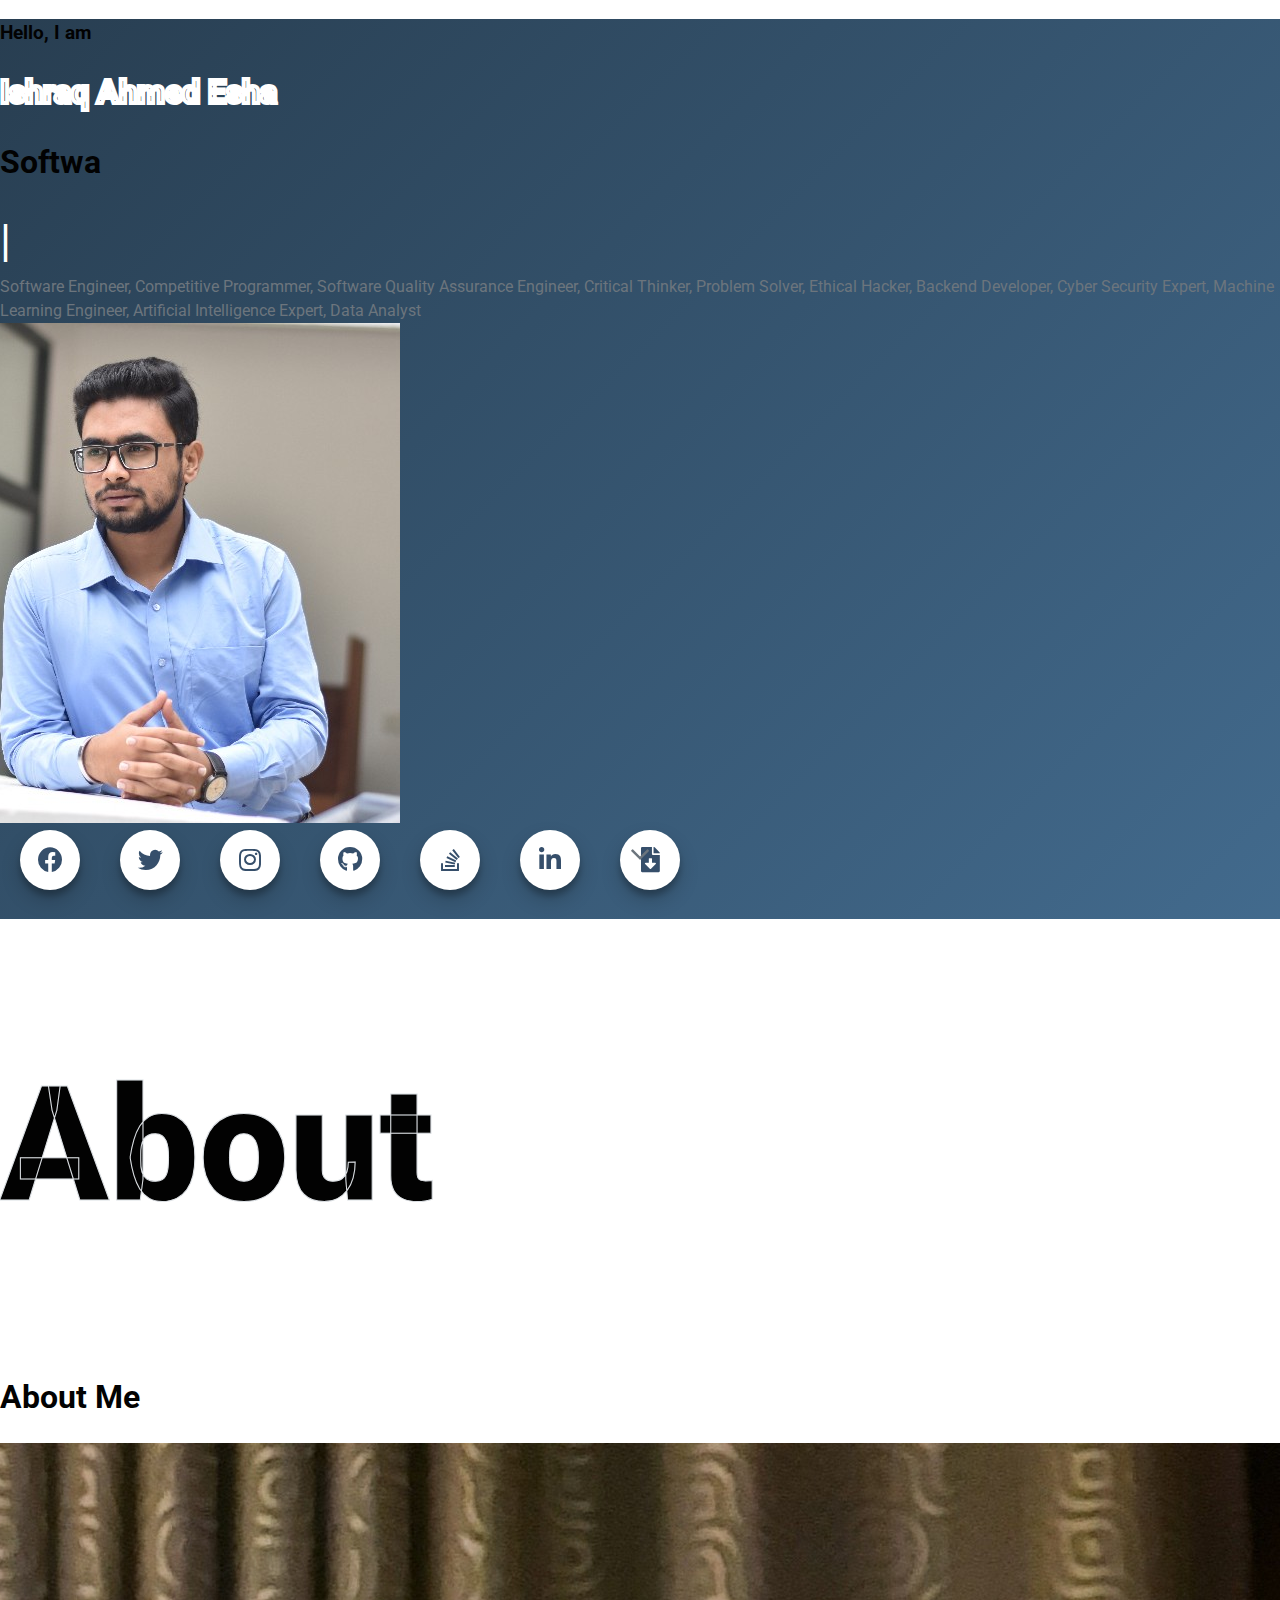
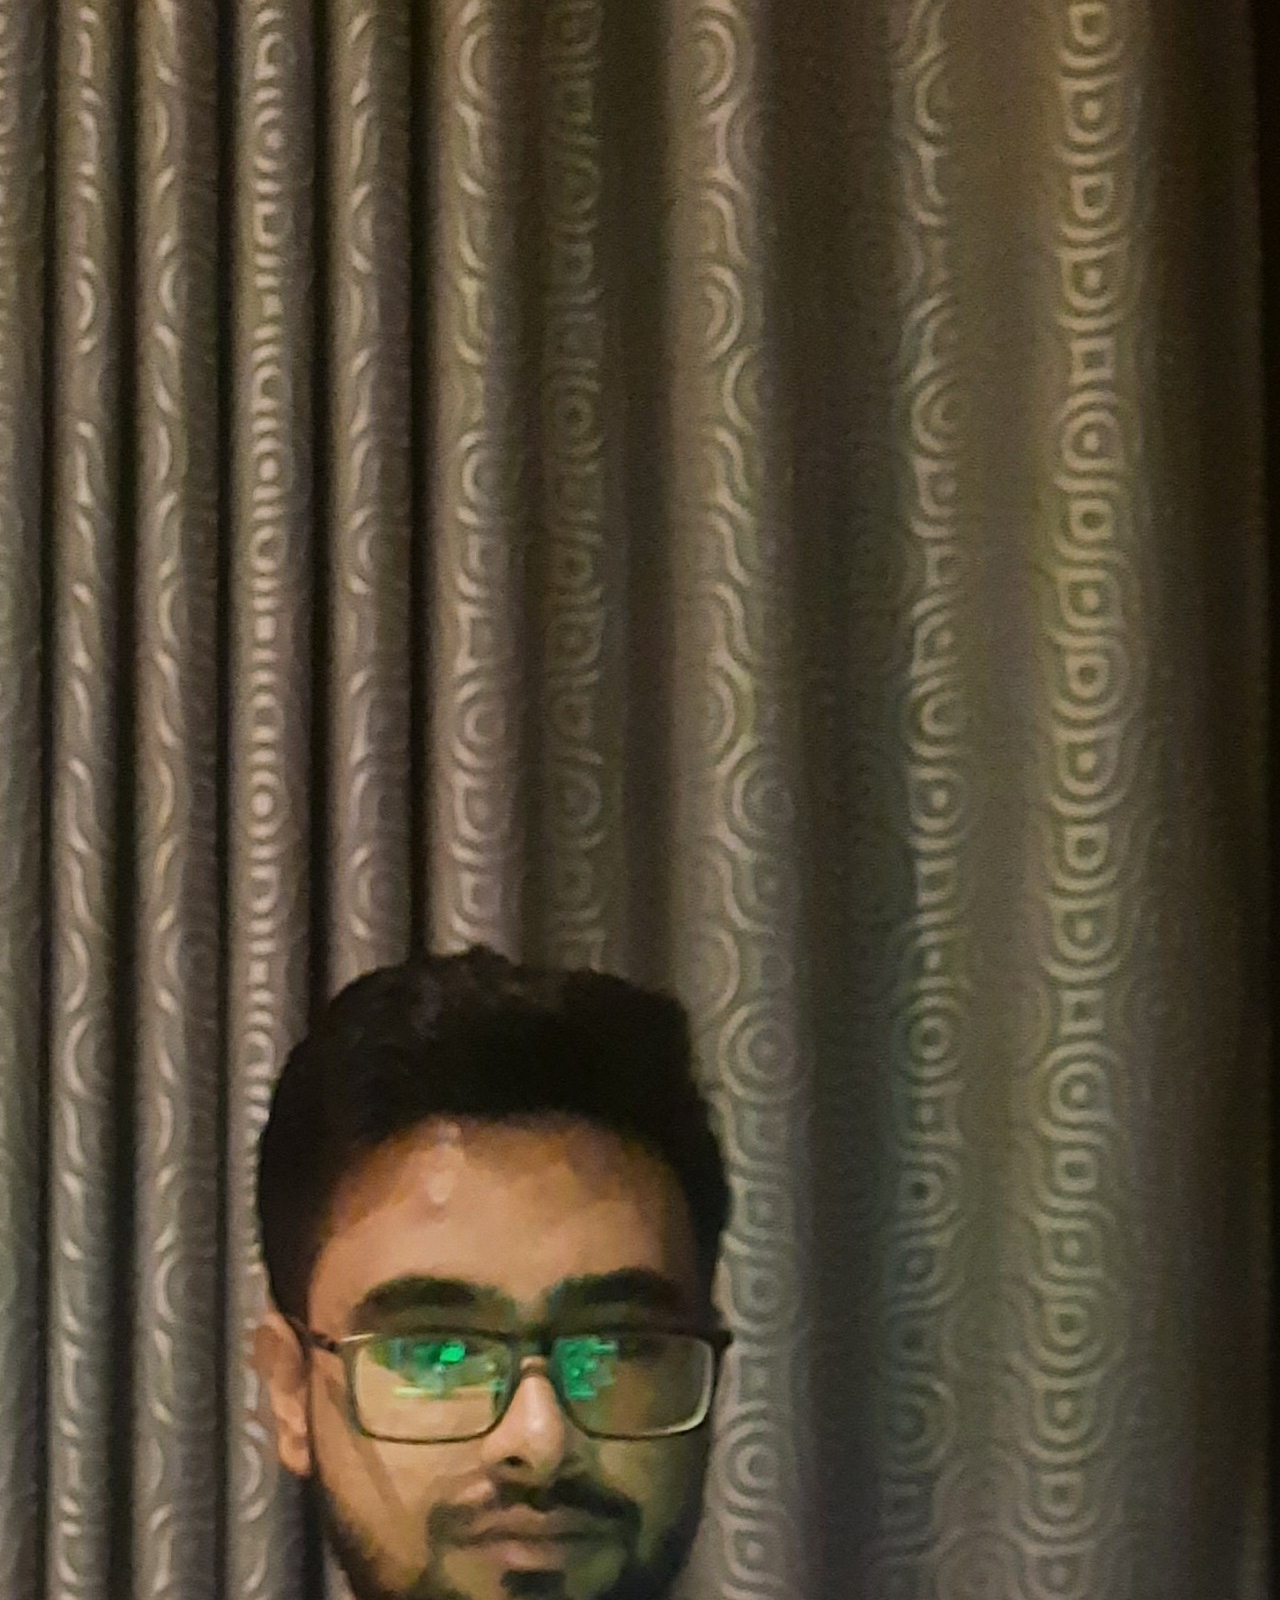
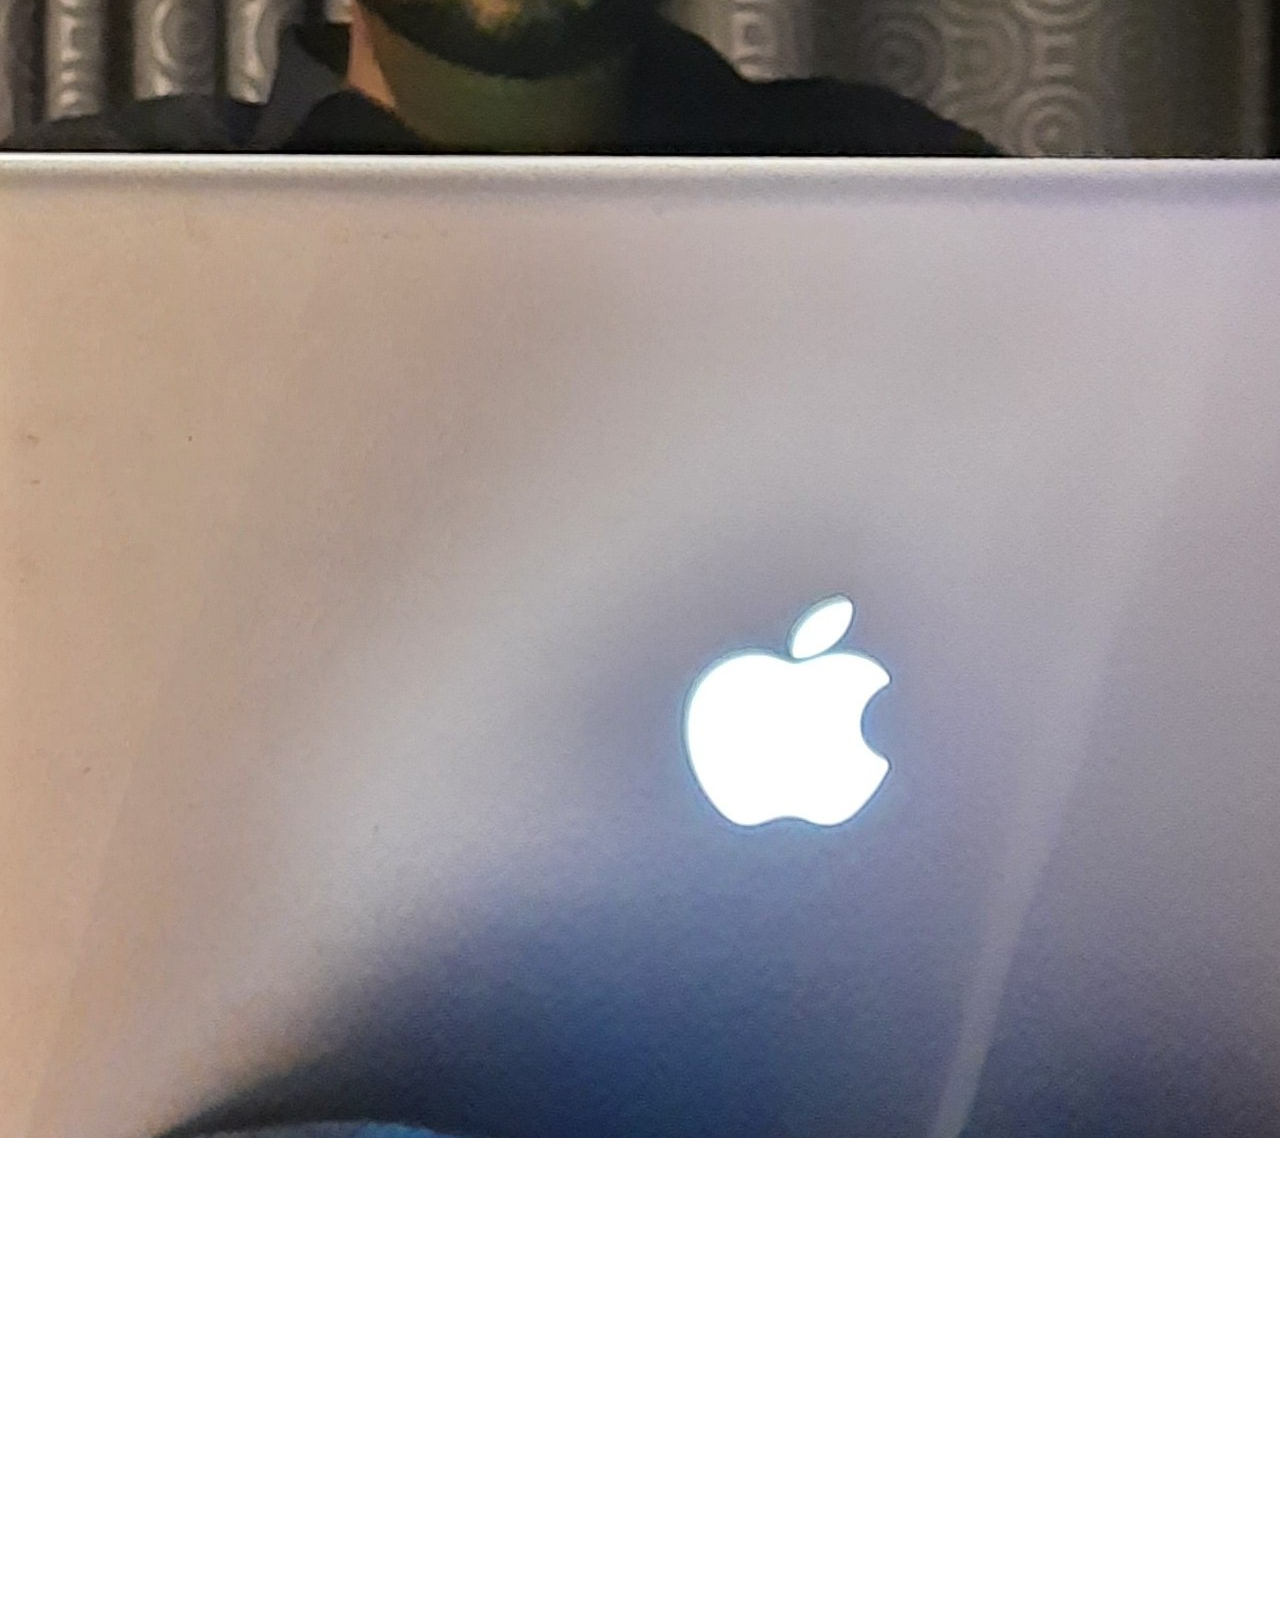
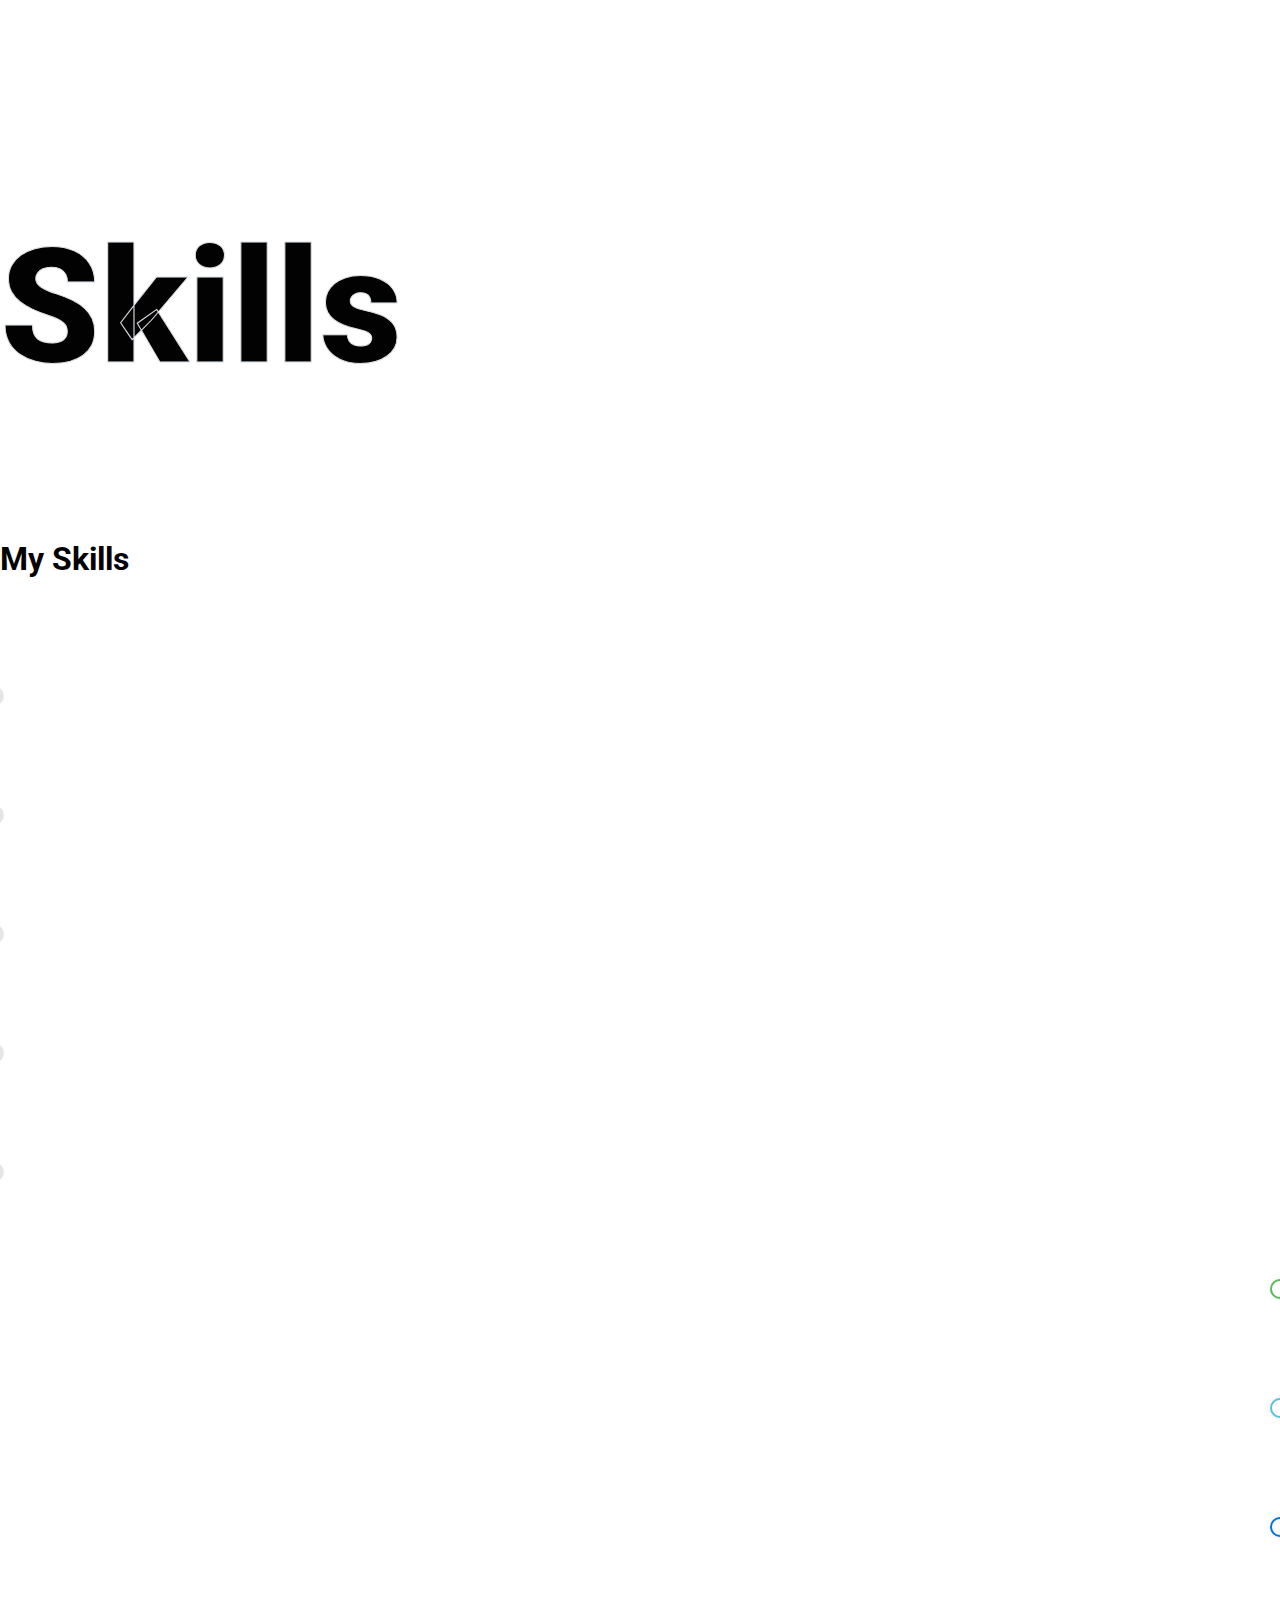
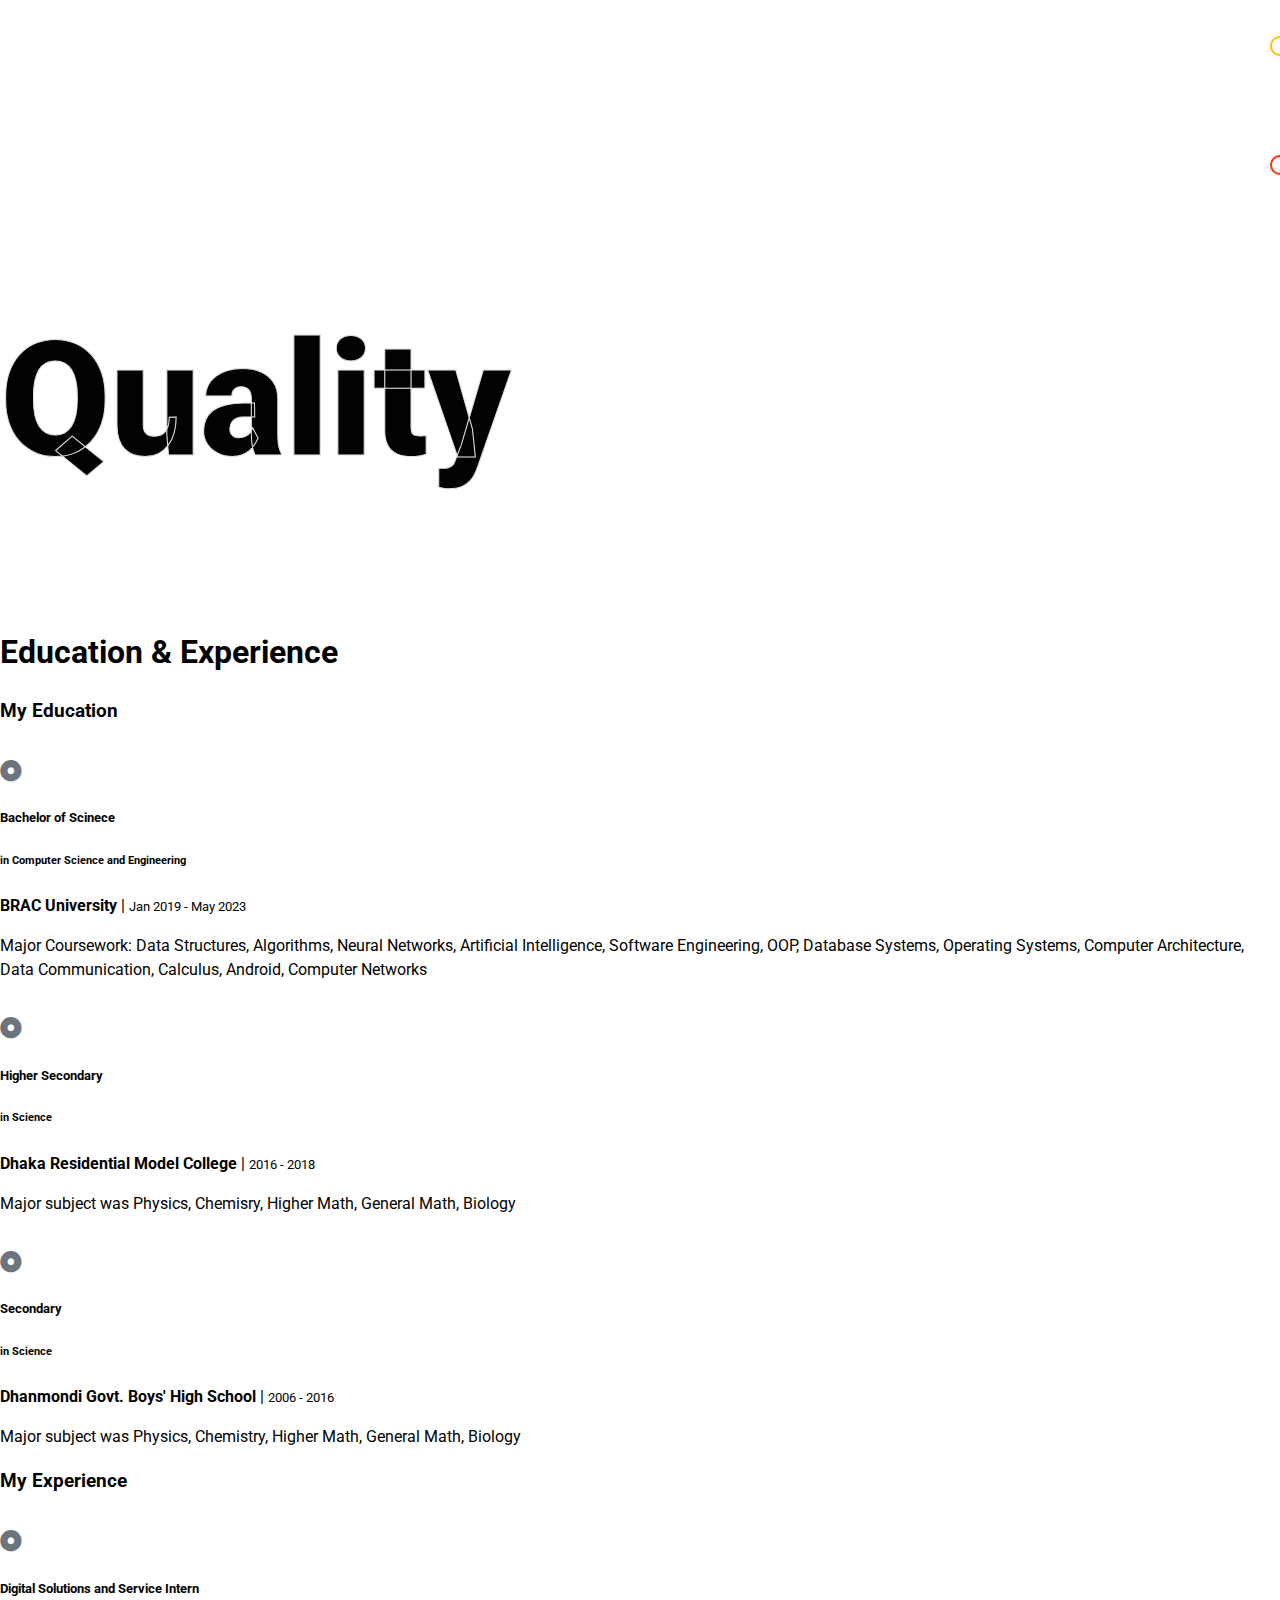
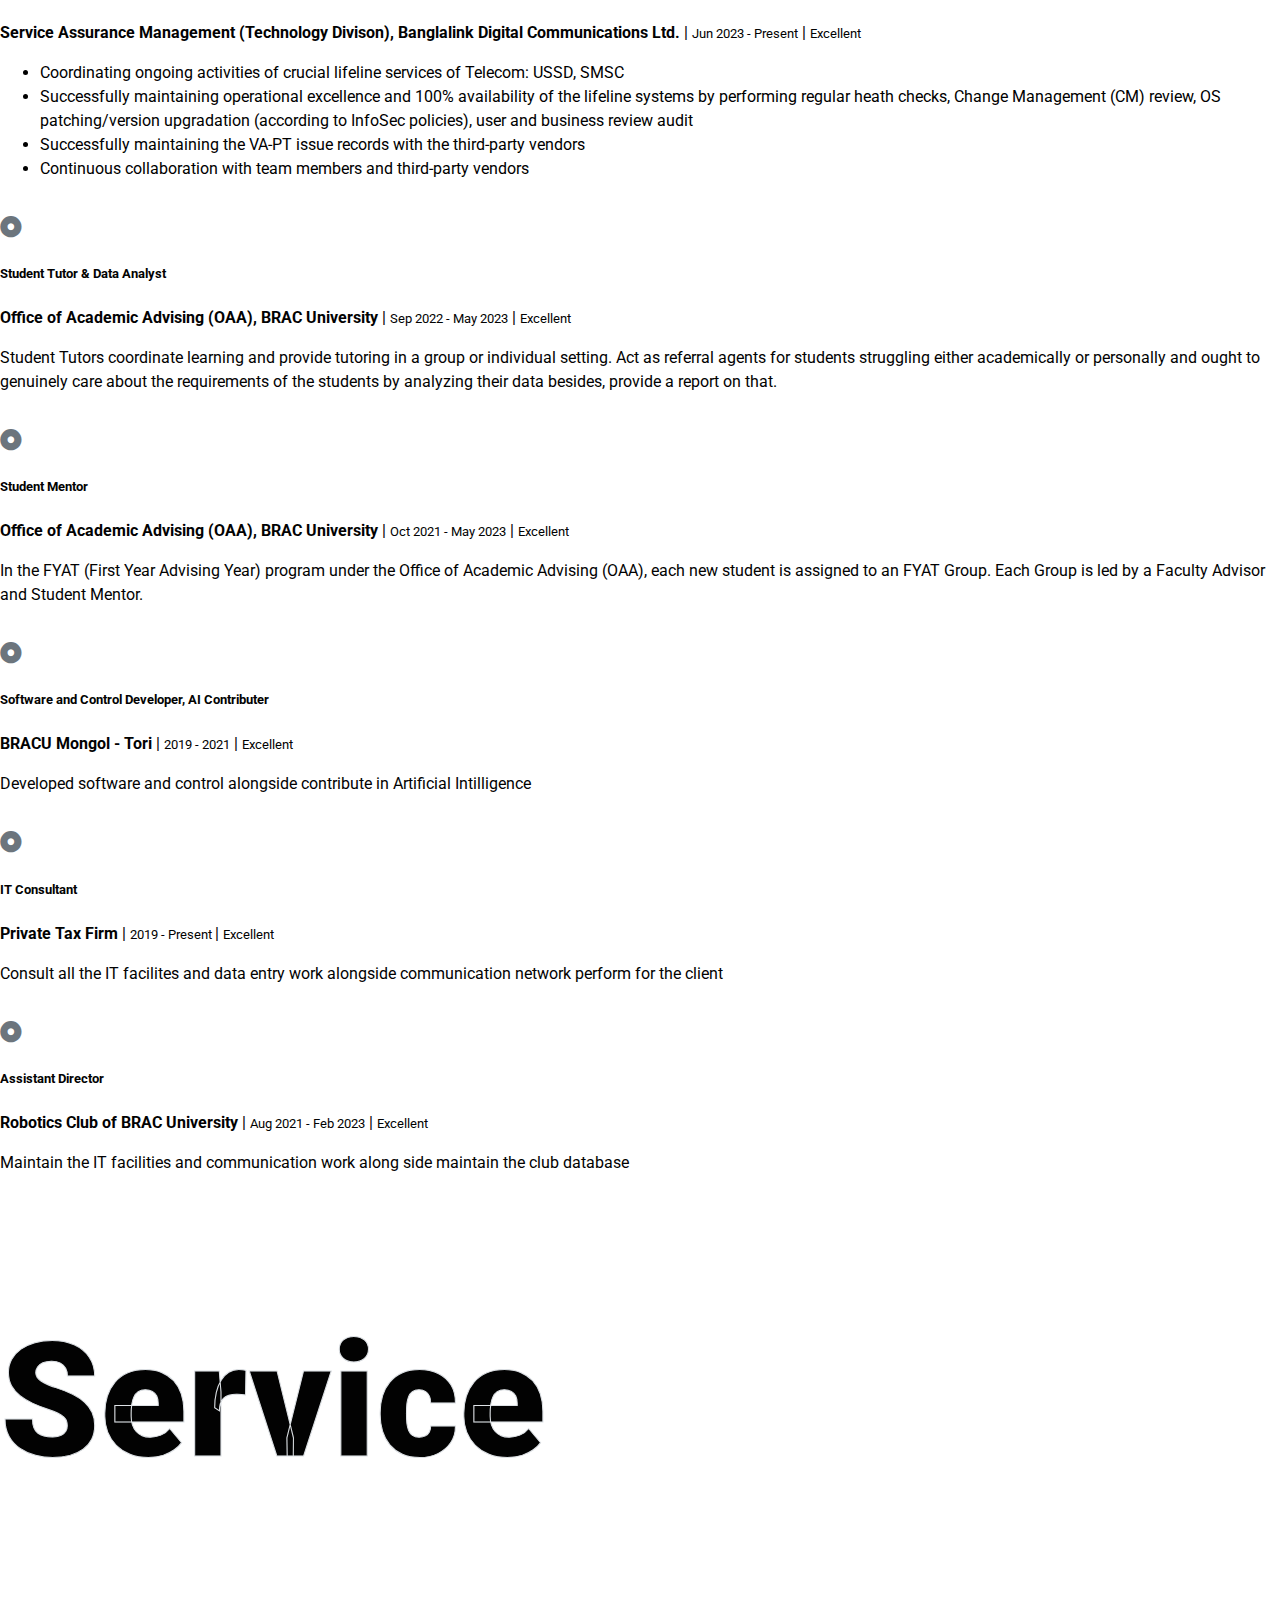
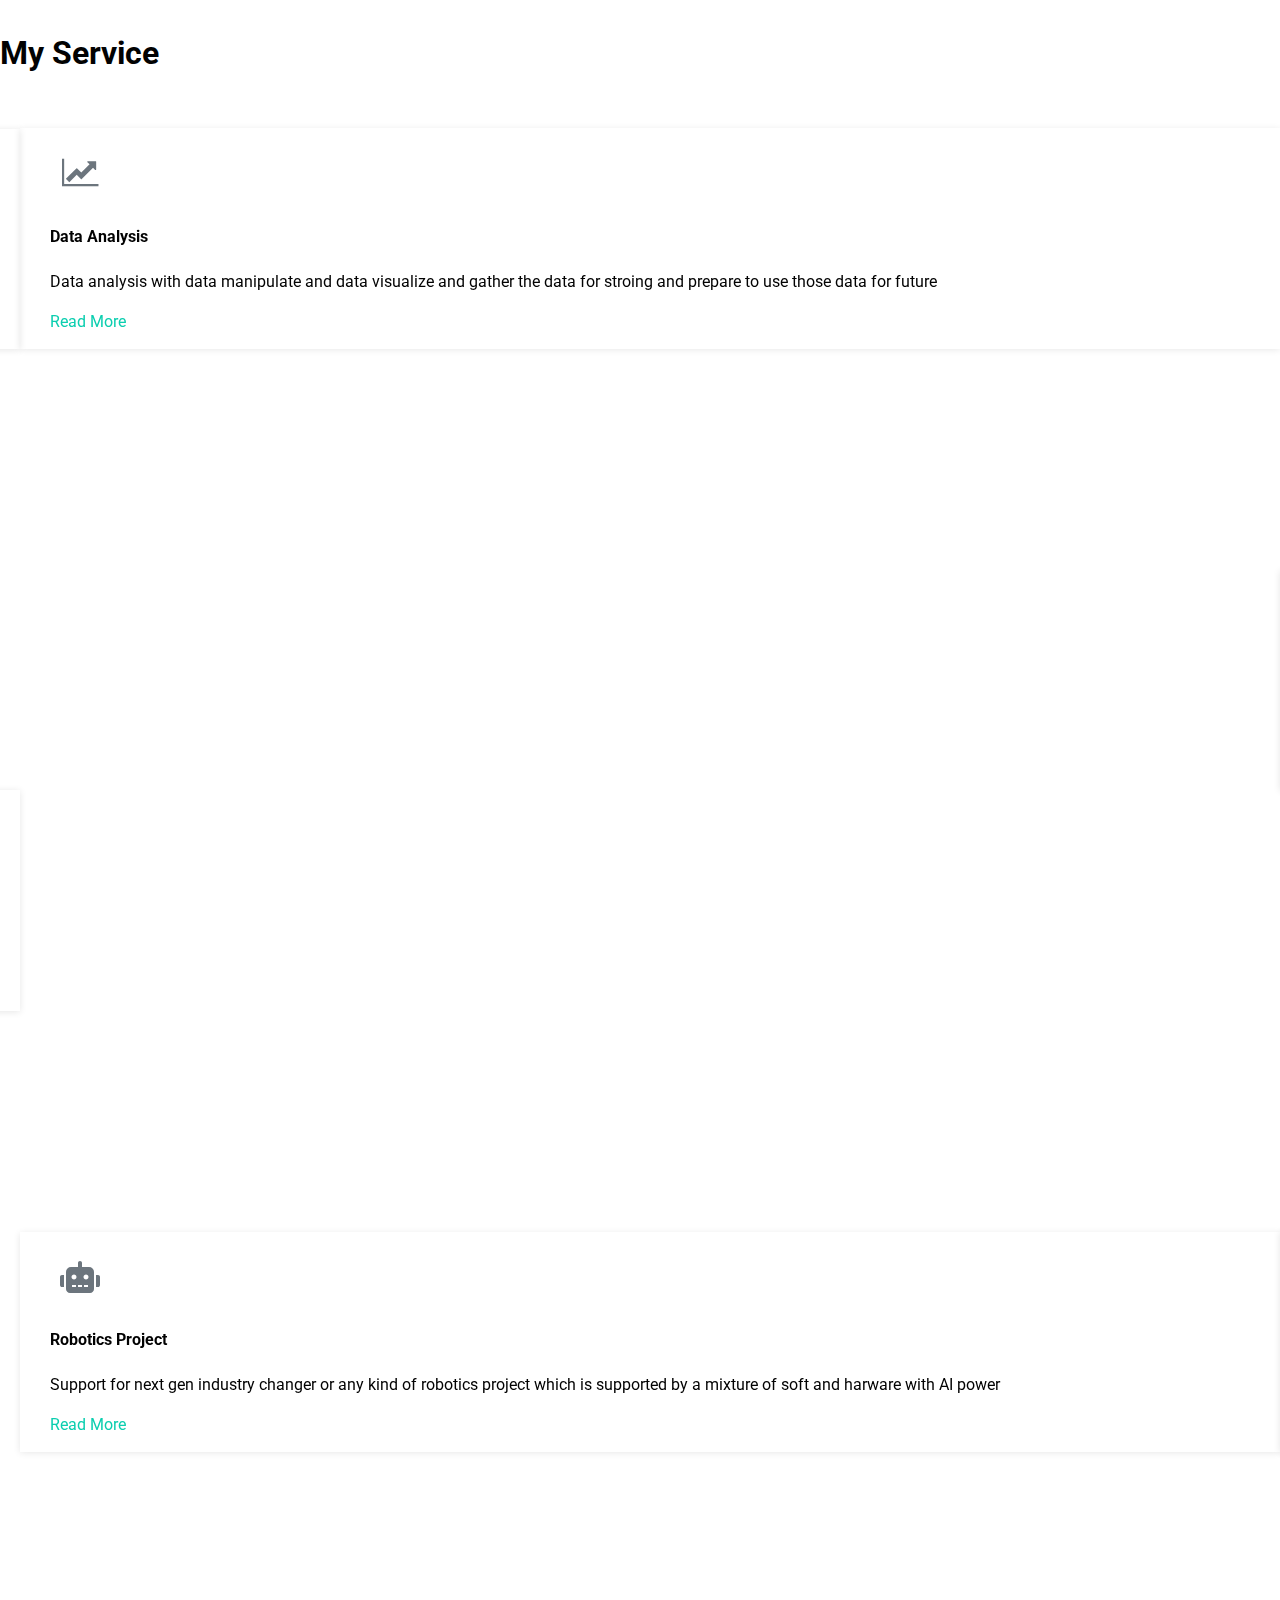
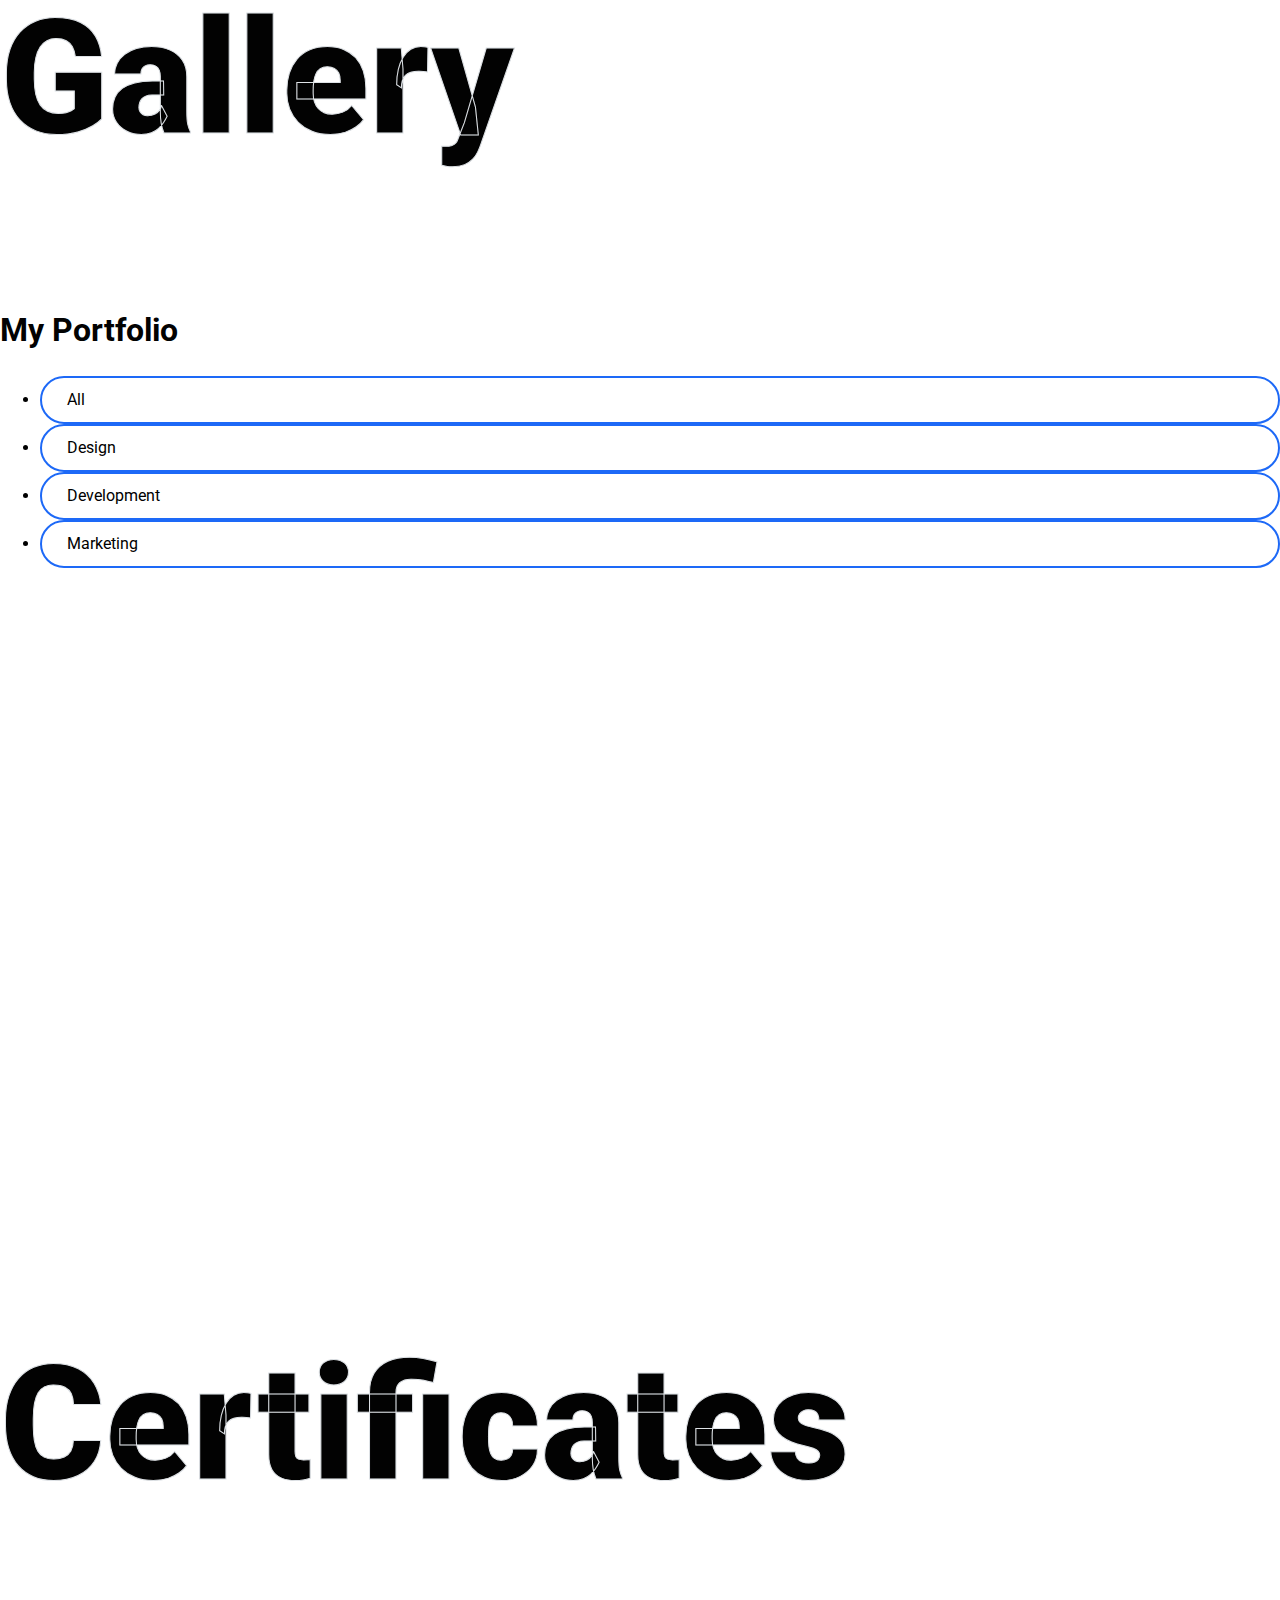
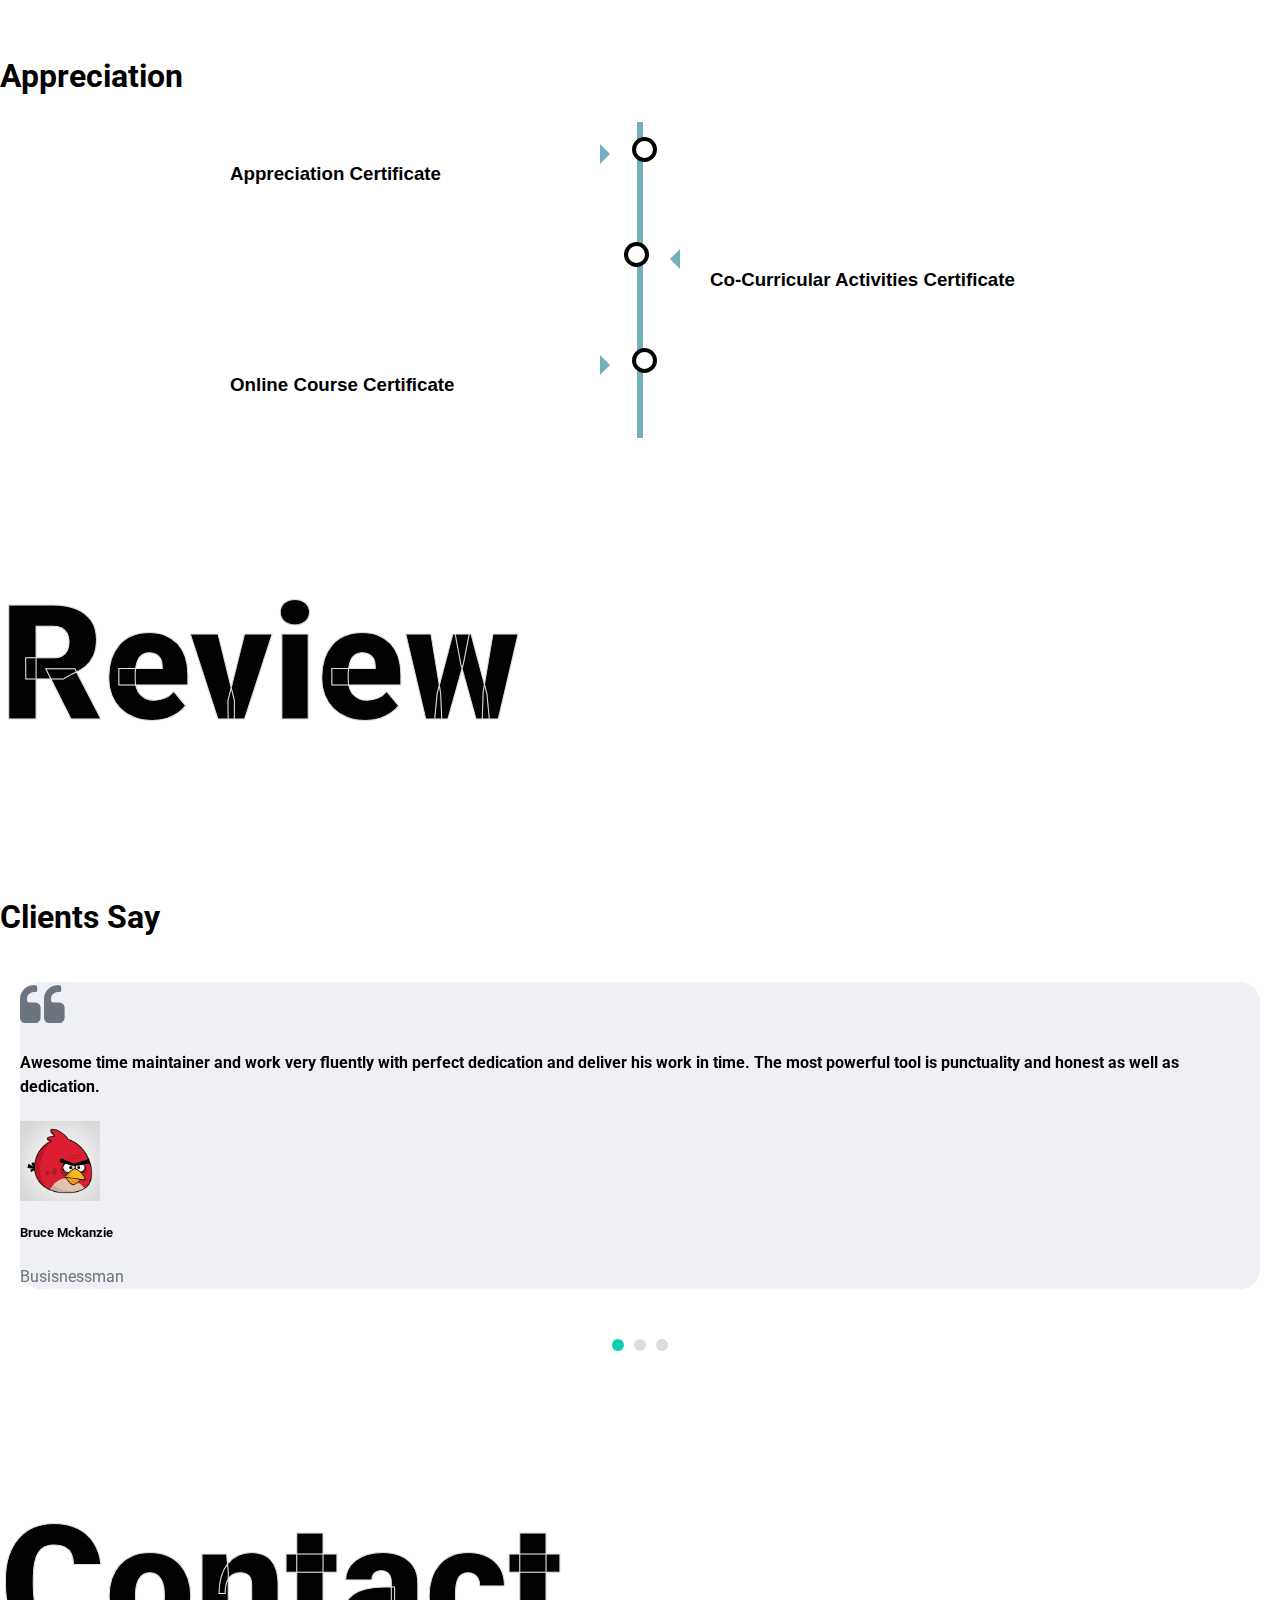
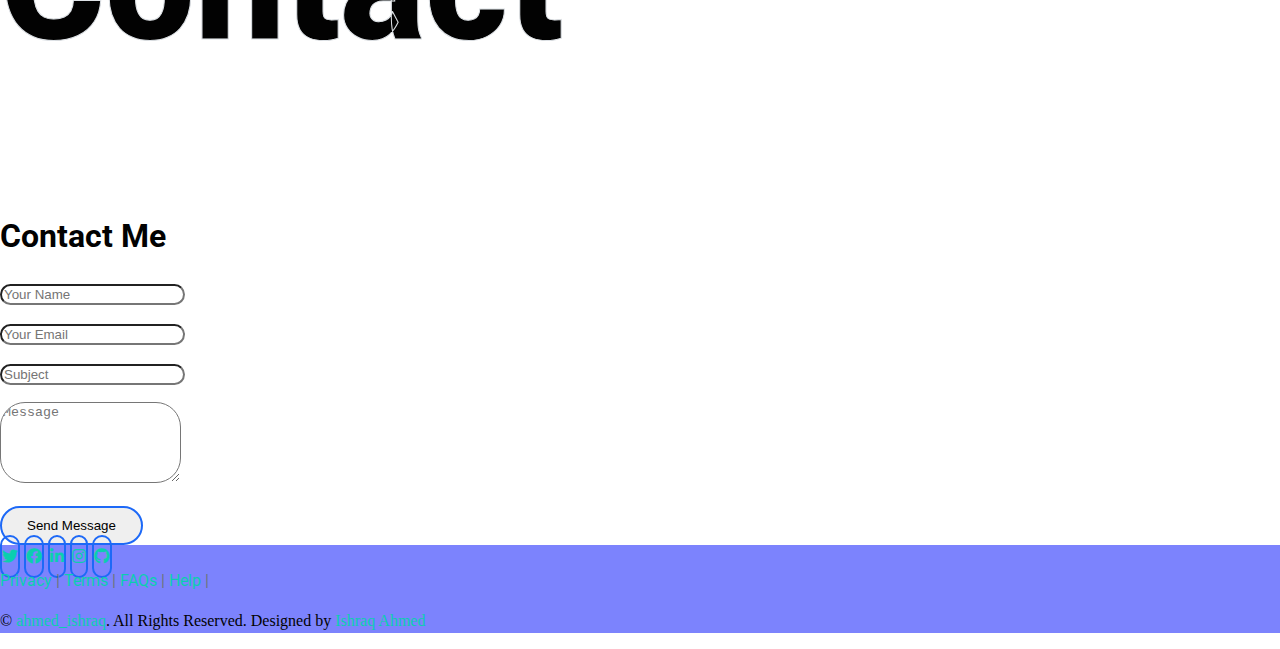
==== commit 641a0d03: "auto writting expertise update" ====
--- a/index.html
+++ b/index.html
@@ -123,7 +123,7 @@
         				<h3 class="text-white font-weight-normal mb-3">Hello, I am</h3>
         				<h1 class="display-3 text-uppercase text-primary mb-2" style="-webkit-text-stroke: 4px #ffffff;">Ishraq Ahmed Esha</h1>
         				<h1 class="typed-text-output d-inline font-weight-lighter text-white"></h1> 
-        				<div class="typed-text d-none">Software Developer, Competitive Programmer, Engineer, Critical Thinker, Problem Solver, Ethical Hacker, Backend Developer, Cyber Security Expert, Machine Learning Engineer, Artificial Intelligence Expert, Data Analyst</div>
+        				<div class="typed-text d-none">Software Engineer, Competitive Programmer, Software Quality Assurance Engineer, Critical Thinker, Problem Solver, Ethical Hacker, Backend Developer, Cyber Security Expert, Machine Learning Engineer, Artificial Intelligence Expert, Data Analyst</div>
         				<!--<div class="d-flex align-items-center justify-content-center justify-content-lg-startpt-5">
         					 <i class="fa fa-2x fa-download bg-primary text-white mr-1"></i>
         					<a href="https://drive.google.com/file/d/1kDrS3ijTN12mtLgEBJCzGwlBmswuJ7cP/view?usp=sharing" target="_blank" class="btn btn-white mr-4">Download CV</a>
@@ -173,7 +173,7 @@
 						</div>
 						<div class="icon cv" data-aos="flip-up" data-aos-delay="2200" data-aos-once="true">
 							<div class="tooltip">Download&nbsp;CV</div>
-							<a href="https://drive.google.com/file/d/14F6hPclRu9iNBGP_HSMIC7xjdKfNgkgG/view?usp=sharing" target="_blank"><span><i class="fas fa-file-download"></i></span></a>
+							<a href="https://drive.google.com/file/d/1excblqN_0UaWXfn7cklnmzIlM5kVKU6I/view?usp=sharing" target="_blank"><span><i class="fas fa-file-download"></i></span></a>
 						</div>
 					</div>	
 					<!-- new social media icon testing end -->
@@ -768,3 +768,5 @@
 
 	</body>
 </html>
+
+<!-- https://github.com/ahmedishraq -->
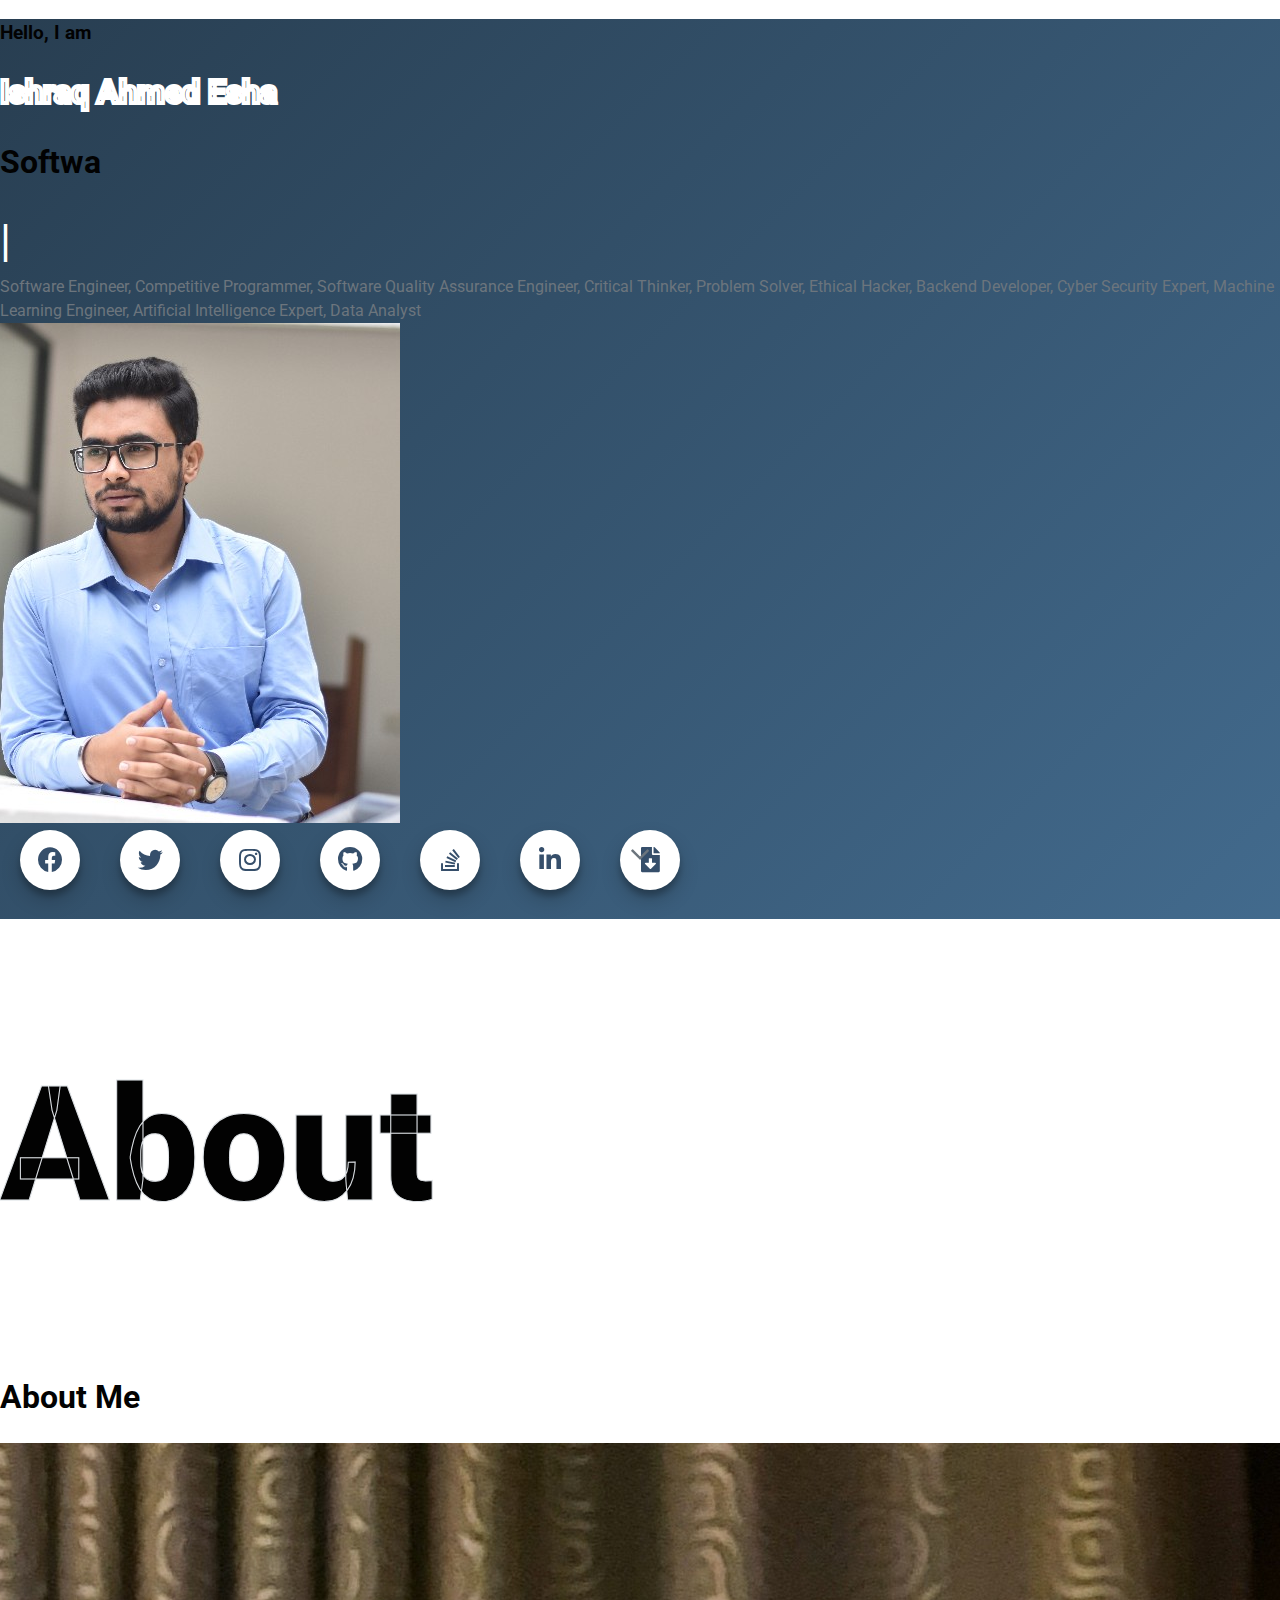
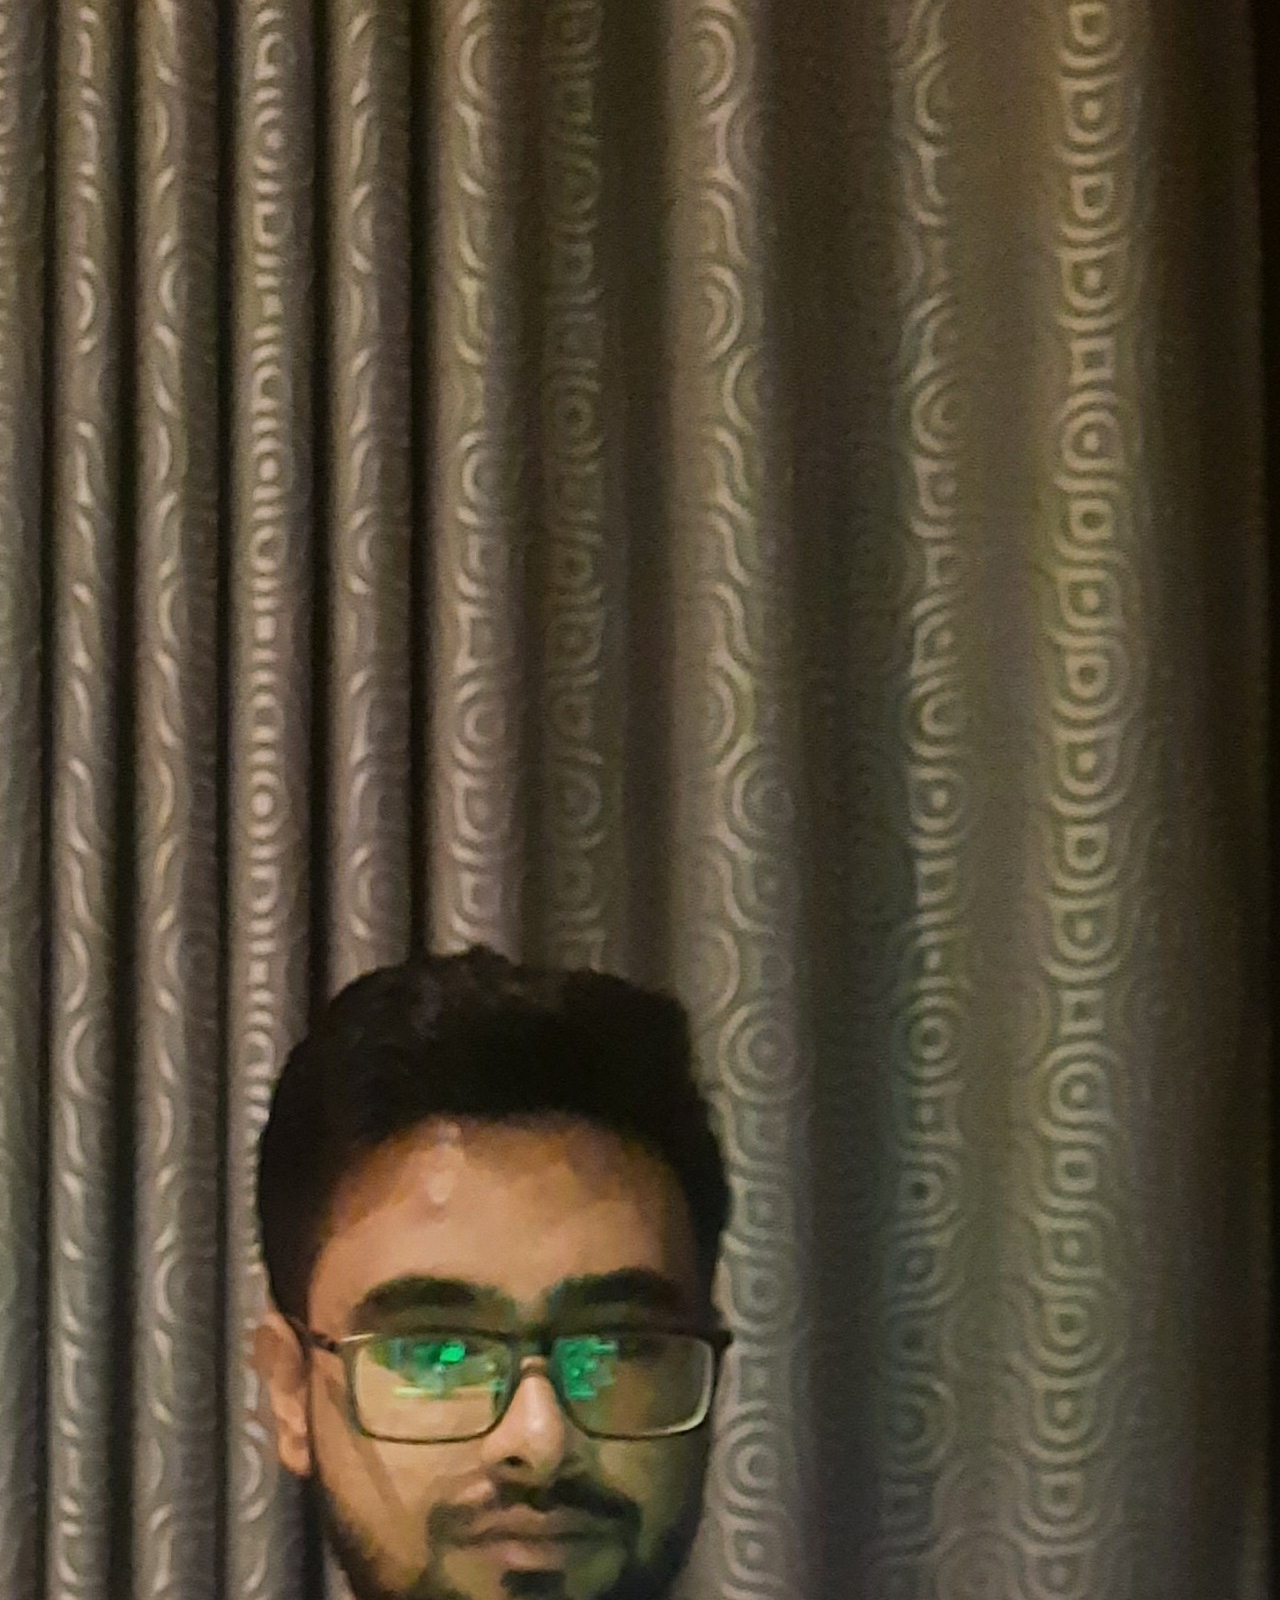
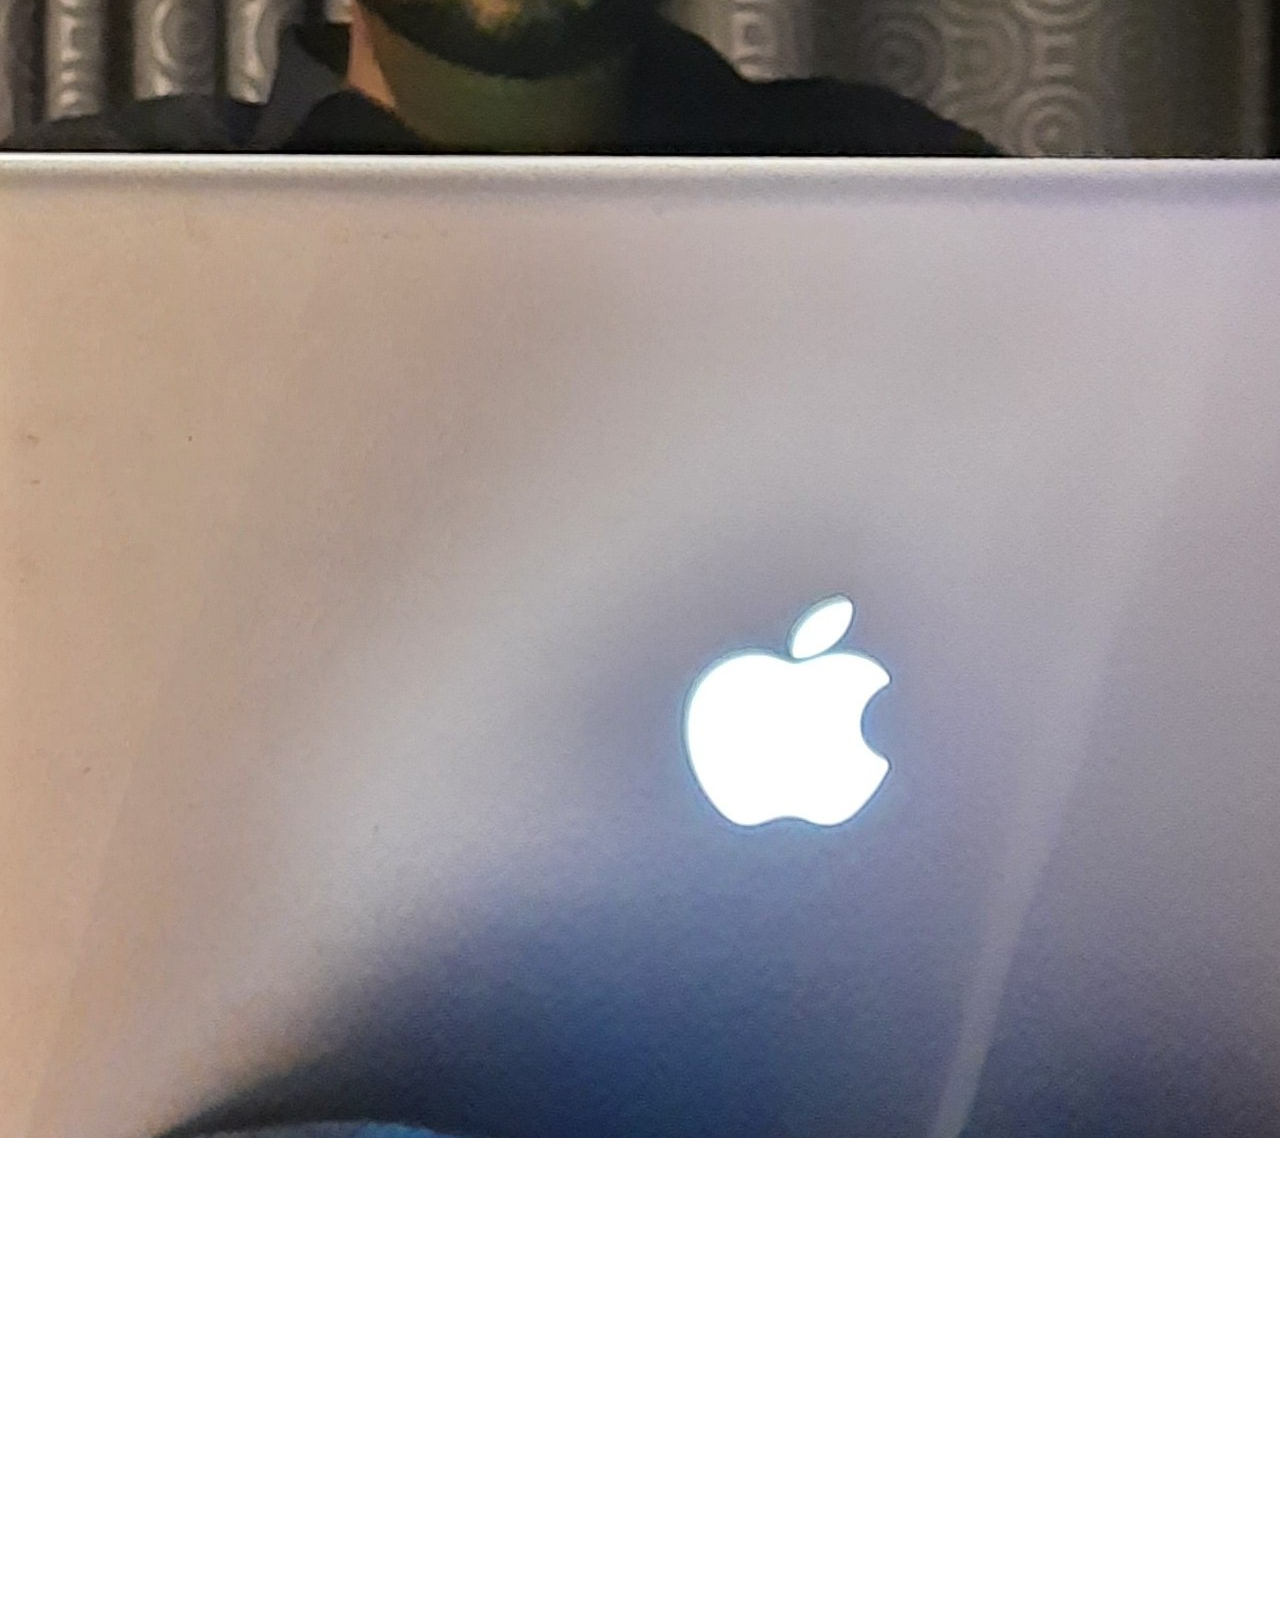
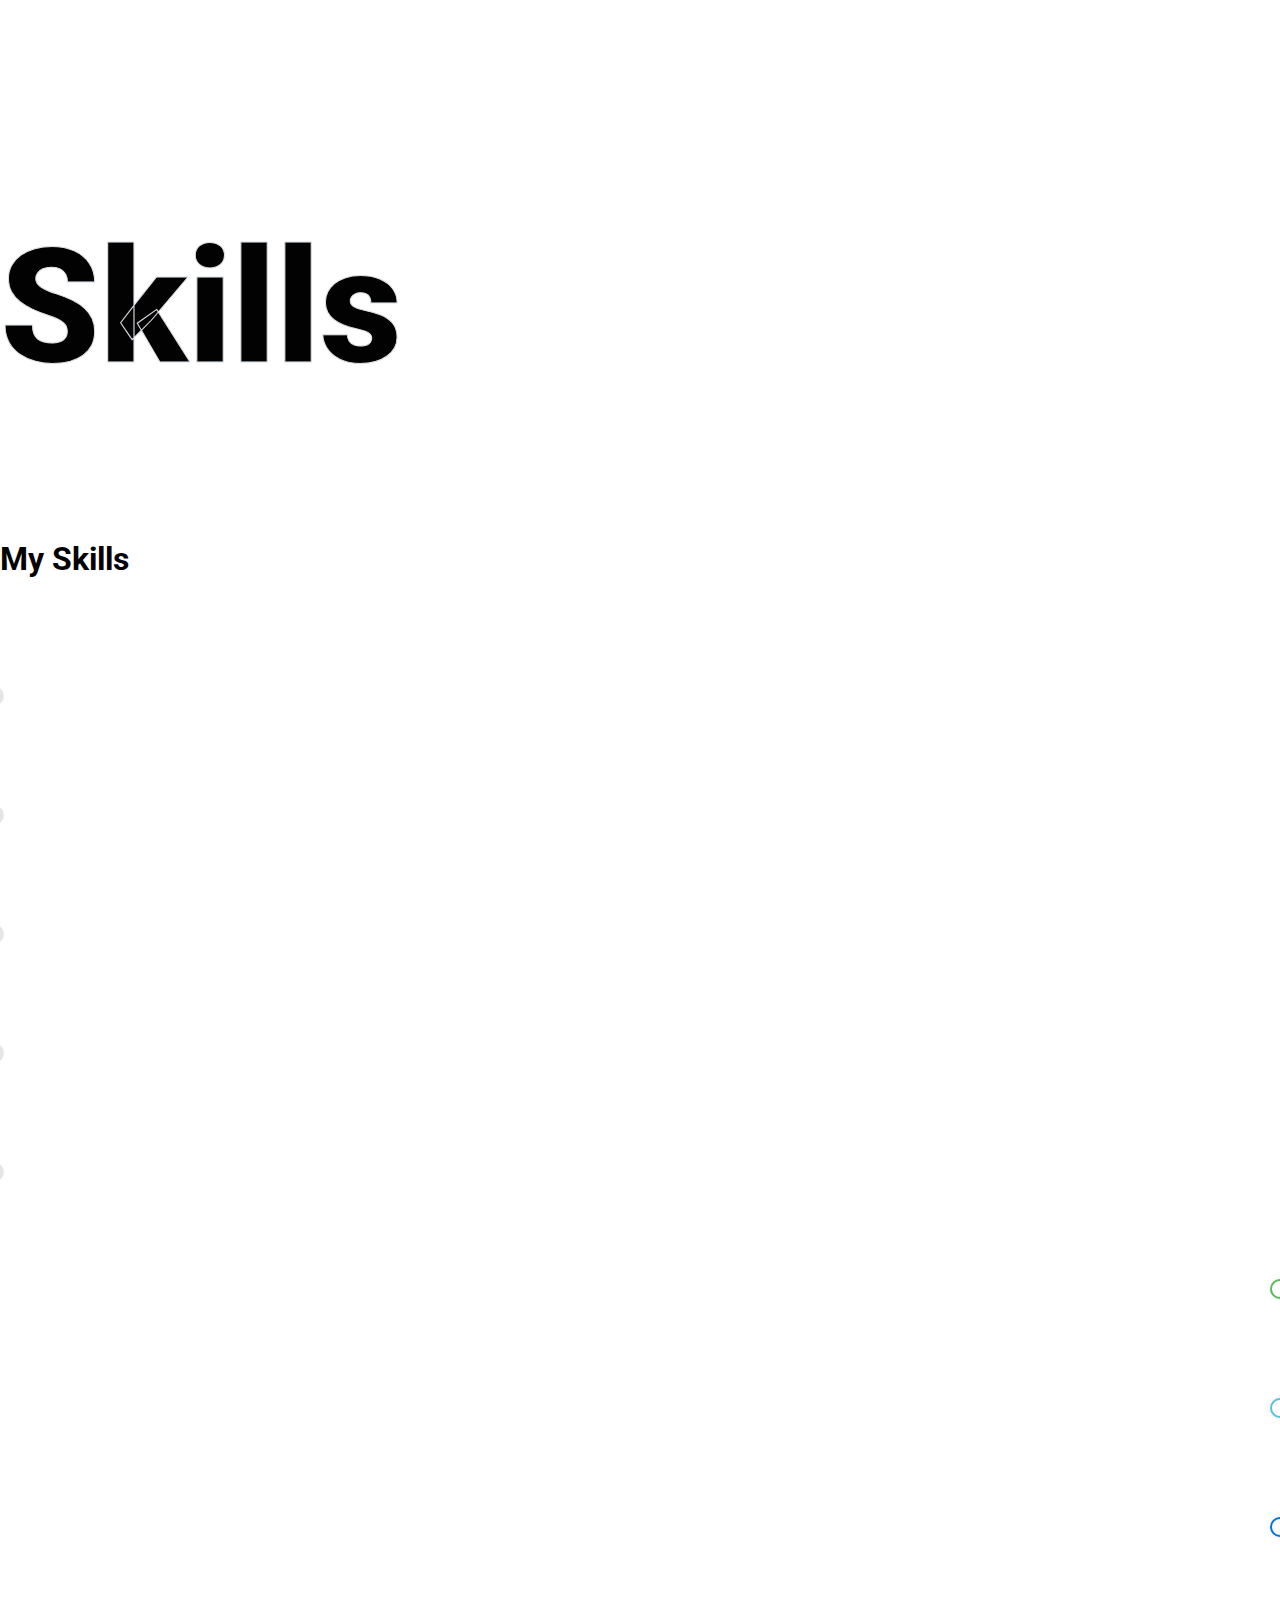
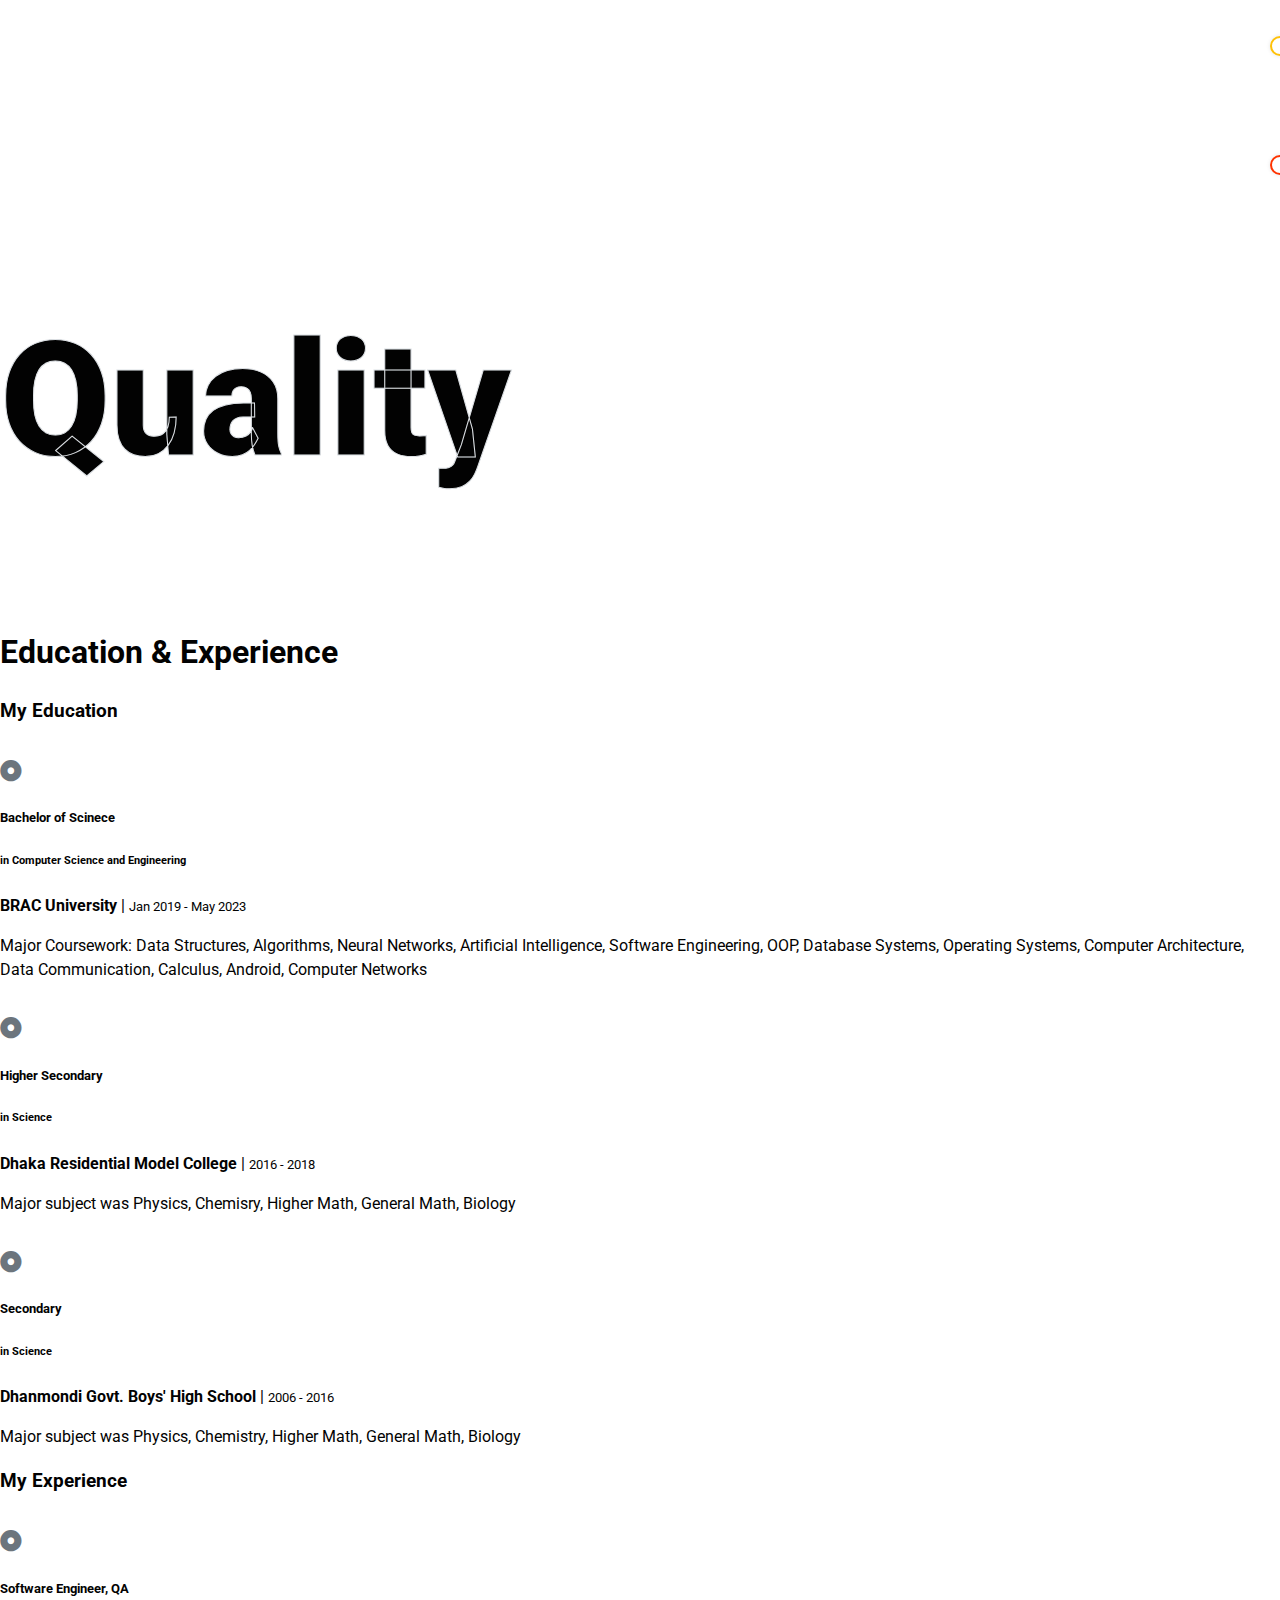
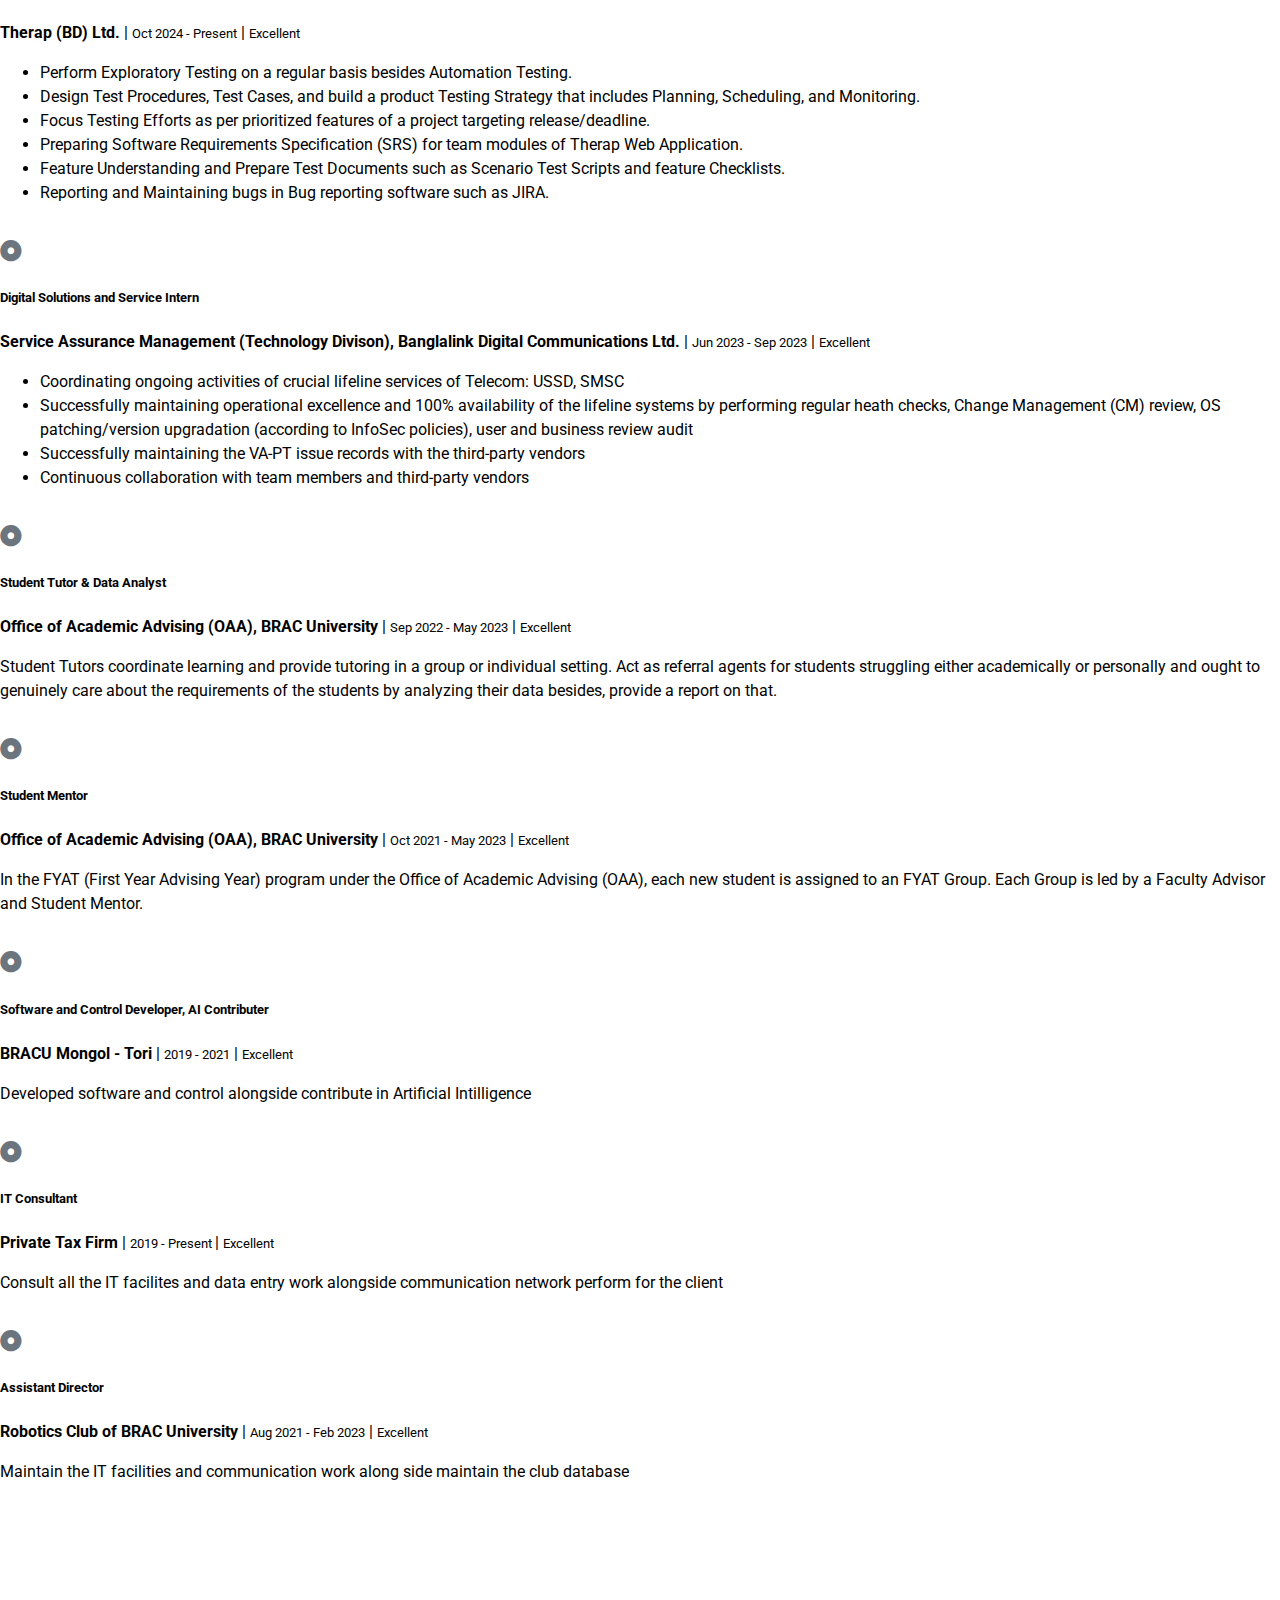
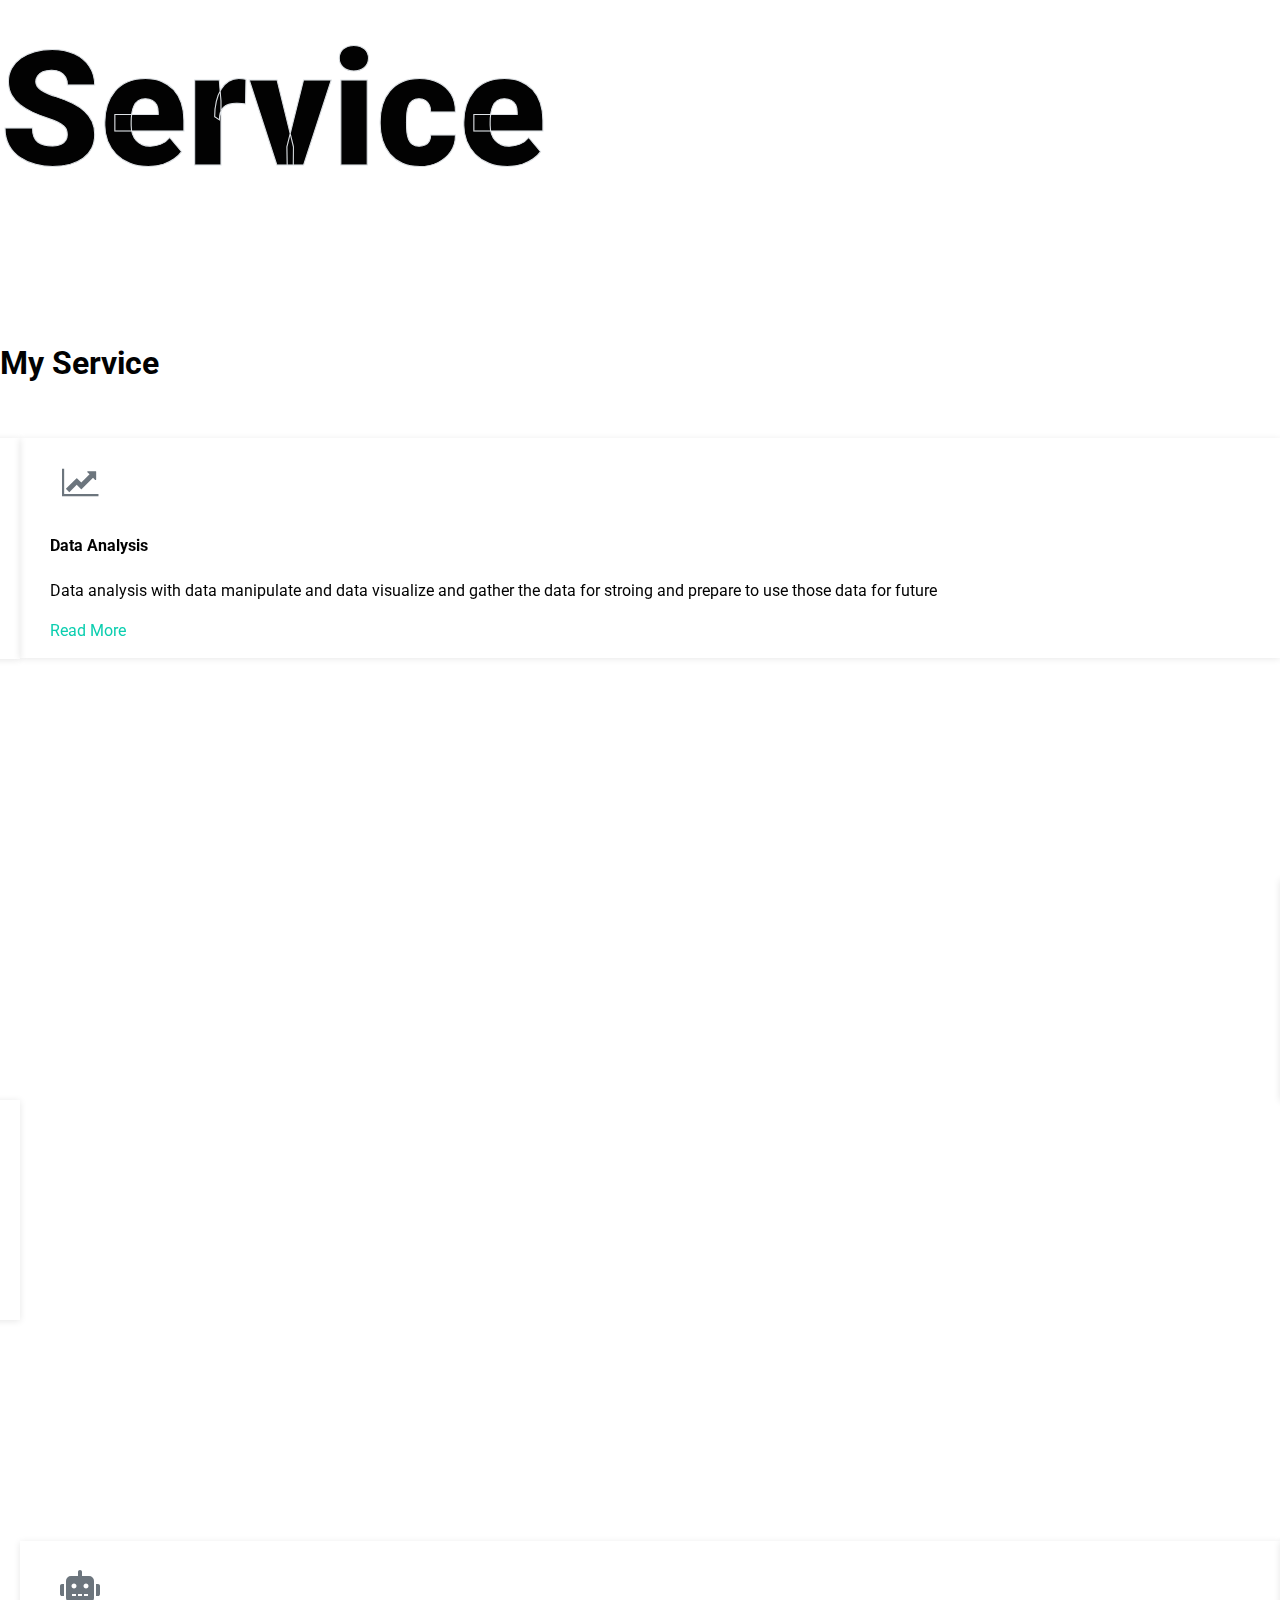
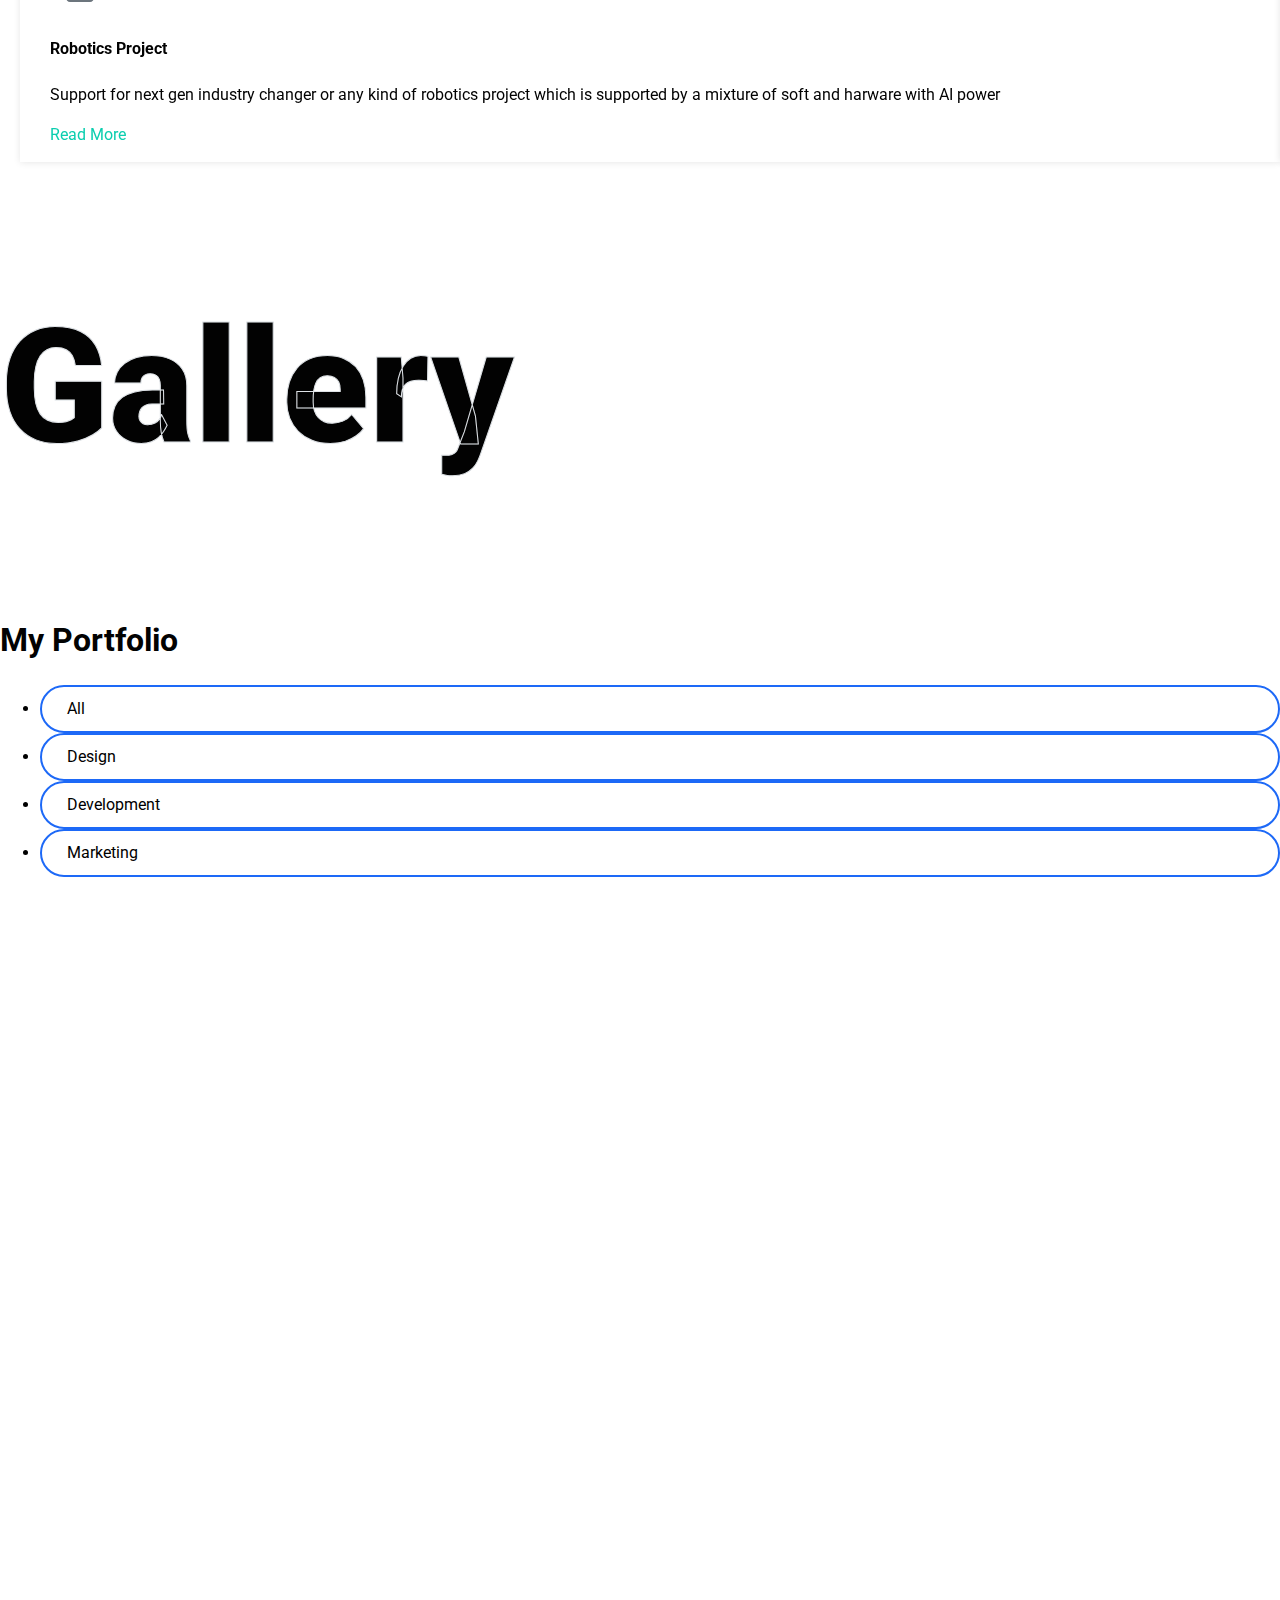
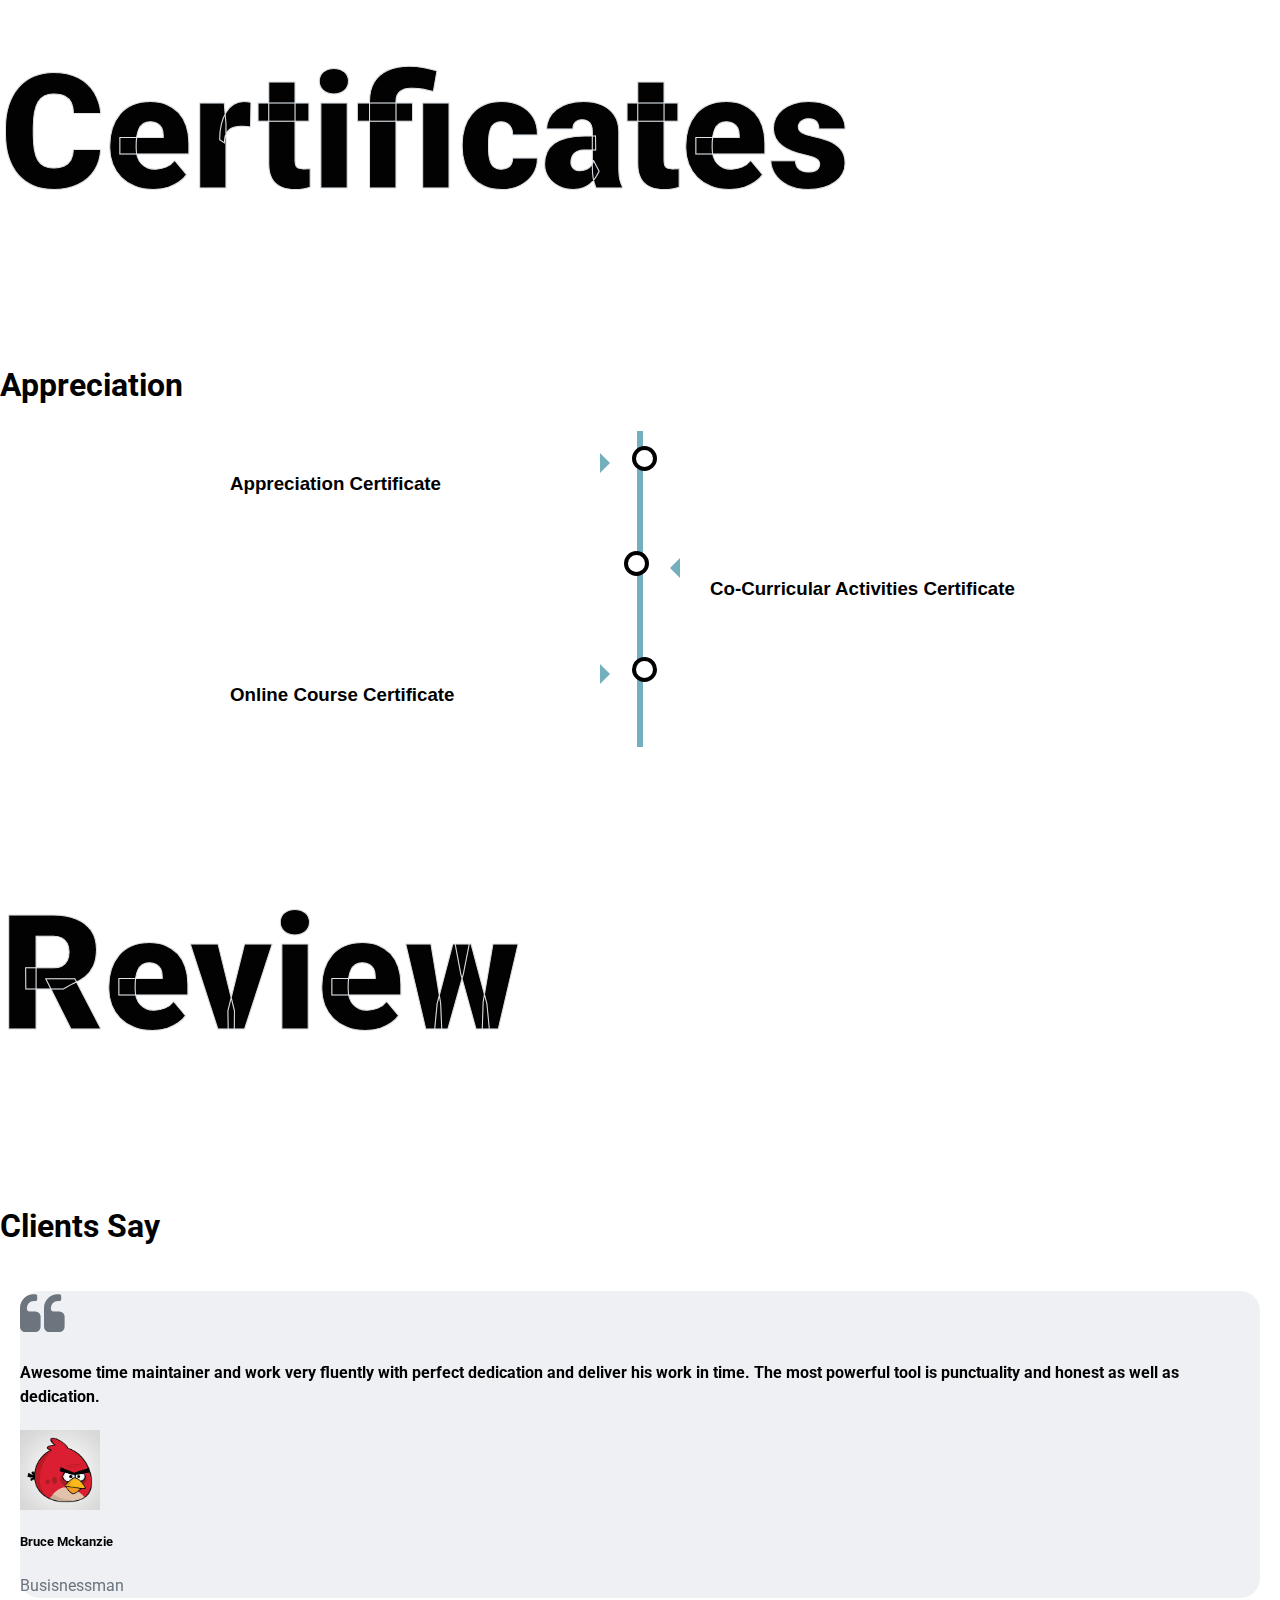
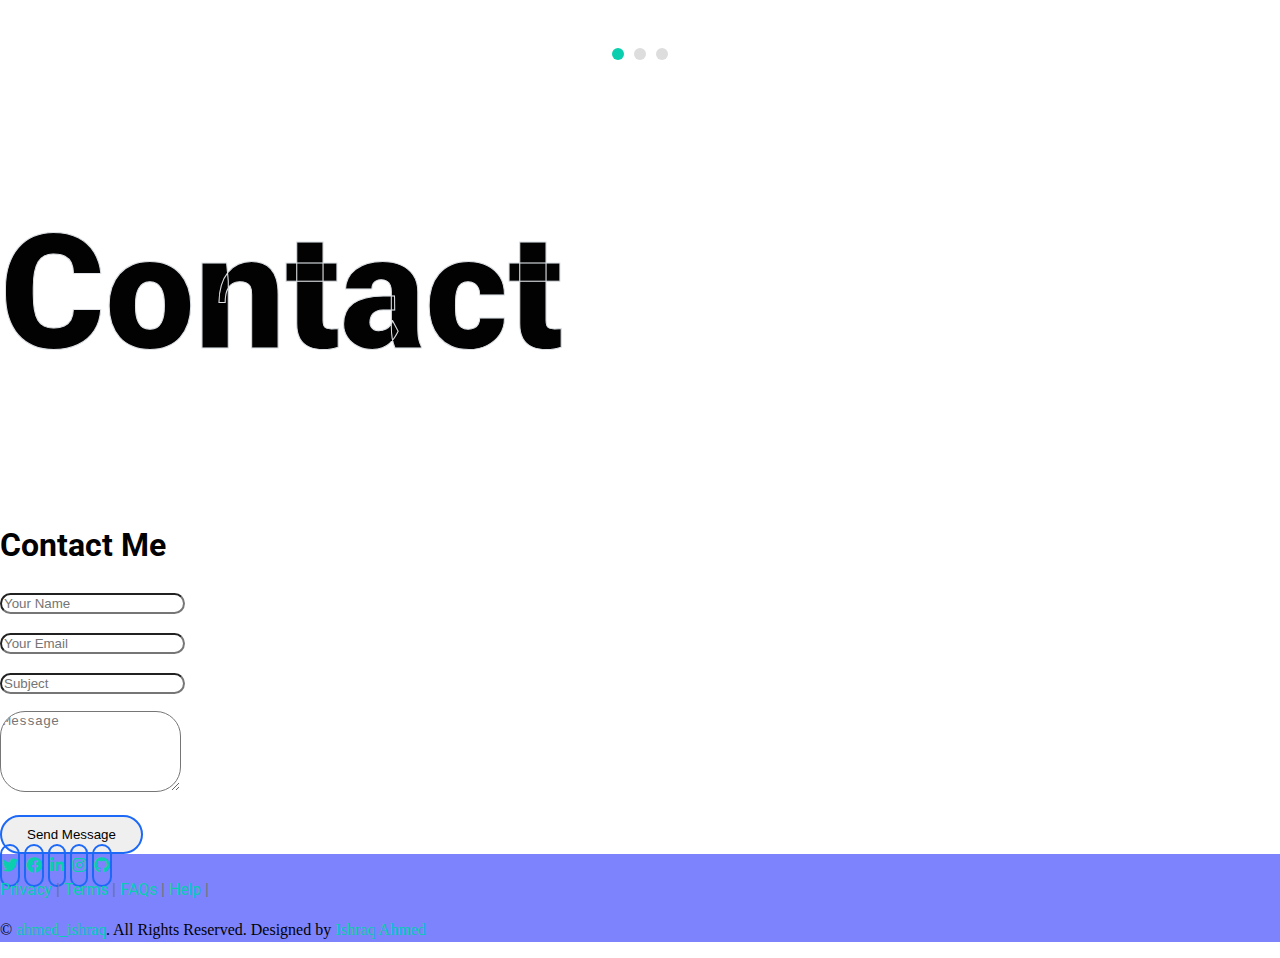
==== commit e84b7535: "Information update for multiple sections" ====
--- a/index.html
+++ b/index.html
@@ -200,20 +200,20 @@
         				<img class="img-fluid rounded w-100" src="img/new-1.jpg" alt="Ishraq">
         			</div>
         			<div class="col-lg-7" data-aos="slide-left" data-aos-duration="3000">
-        				<h3 class="mb-4">Software Developer</h3>
+        				<h3 class="mb-4">Software Engineer</h3>
   						<!-- About Typewriter start  -->
     					<p id="typewriter"></p>
     					<!-- About Typewriter end -->
   							
         				<div class="row mb-3">
         					<div class="col-sm-6 py-2"><h6>Name: <span class="text-secondary">Ishraq Ahmed Esha</span></h6></div>
-        					<div class="col-sm-6 py-2"><h6>Birthday: <span class="text-secondary">July 04, 1999</span></h6></div>
+        					<div class="col-sm-6 py-2"><h6>Birthday: <span class="text-secondary">July 04</span></h6></div>
         					<div class="col-sm-6 py-2"><h6>Degree: <span class="text-secondary">Bachelor</span></h6></div>
         					<div class="col-sm-6 py-2"><h6>Experience: <span class="text-secondary">4 Years</span></h6></div>
         					<div class="col-sm-6 py-2"><h6>Phone: <span class="text-secondary">(+88) 01534741641</span></h6></div>
 							<div class="col-sm-6 py-2"><h6>Alternative Contact: <span class="text-secondary">(+88) 01551079628</span></h6></div>
         					<div class="col-sm-6 py-2"><h6>Email: <span class="text-secondary">ishraqahmedbd@gmail.com</span></h6></div>
-        					<div class="col-sm-6 py-2"><h6>Address: <span class="text-secondary">House# 31, Road# 3, Shyamoli, Dhaka-1207, Bangladesh</span></h6></div>
+        					<div class="col-sm-6 py-2"><h6>Address: <span class="text-secondary">Shyamoli, Dhaka-1207, Bangladesh</span></h6></div>
         				</div>
         				<button class="button-hire m-4" onclick="window.location.href='#contact';">Hire Me</button>
         				<button onclick="alert('This Page is under Development!')" class="btn btn-outline-primary">Learn More</button>
@@ -373,8 +373,21 @@
         				<div class="border-left border-primary pt-2 pl-4 ml-2">
 							<div class="position-relative ex-me mb-4">
                                 <i class="far fa-dot-circle text-primary position-absolute" style="top: 2px; left: -35px; font-size: 22px;"></i>
+                                <h5 class="font-weight-bold mb-1">Software Engineer, QA</h5>
+                                <p class="mb-2"><strong>Therap (BD) Ltd.</strong> | <small>Oct 2024 - Present</small> | <small>Excellent</small></p>
+								<ul>
+									<li> Perform Exploratory Testing on a regular basis besides Automation Testing.</li>
+									<li> Design Test Procedures, Test Cases, and build a product Testing Strategy that includes Planning, Scheduling, and Monitoring.</li>
+									<li> Focus Testing Efforts as per prioritized features of a project targeting release/deadline.</li>
+									<li> Preparing Software Requirements Specification (SRS) for team modules of Therap Web Application.</li>
+									<li> Feature Understanding and Prepare Test Documents such as Scenario Test Scripts and feature Checklists.</li>
+									<li> Reporting and Maintaining bugs in Bug reporting software such as JIRA.</li>
+								  </ul>
+                            </div>
+							<div class="position-relative ex-me mb-4">
+                                <i class="far fa-dot-circle text-primary position-absolute" style="top: 2px; left: -35px; font-size: 22px;"></i>
                                 <h5 class="font-weight-bold mb-1">Digital Solutions and Service Intern</h5>
-                                <p class="mb-2"><strong>Service Assurance Management (Technology Divison), Banglalink Digital Communications Ltd.</strong> | <small>Jun 2023 - Present</small> | <small>Excellent</small></p>
+                                <p class="mb-2"><strong>Service Assurance Management (Technology Divison), Banglalink Digital Communications Ltd.</strong> | <small>Jun 2023 - Sep 2023</small> | <small>Excellent</small></p>
 								<ul>
 									<li>Coordinating ongoing activities of crucial lifeline services of Telecom: USSD, SMSC</li>
 									<li> Successfully maintaining operational excellence and 100% availability of the lifeline systems by performing regular 
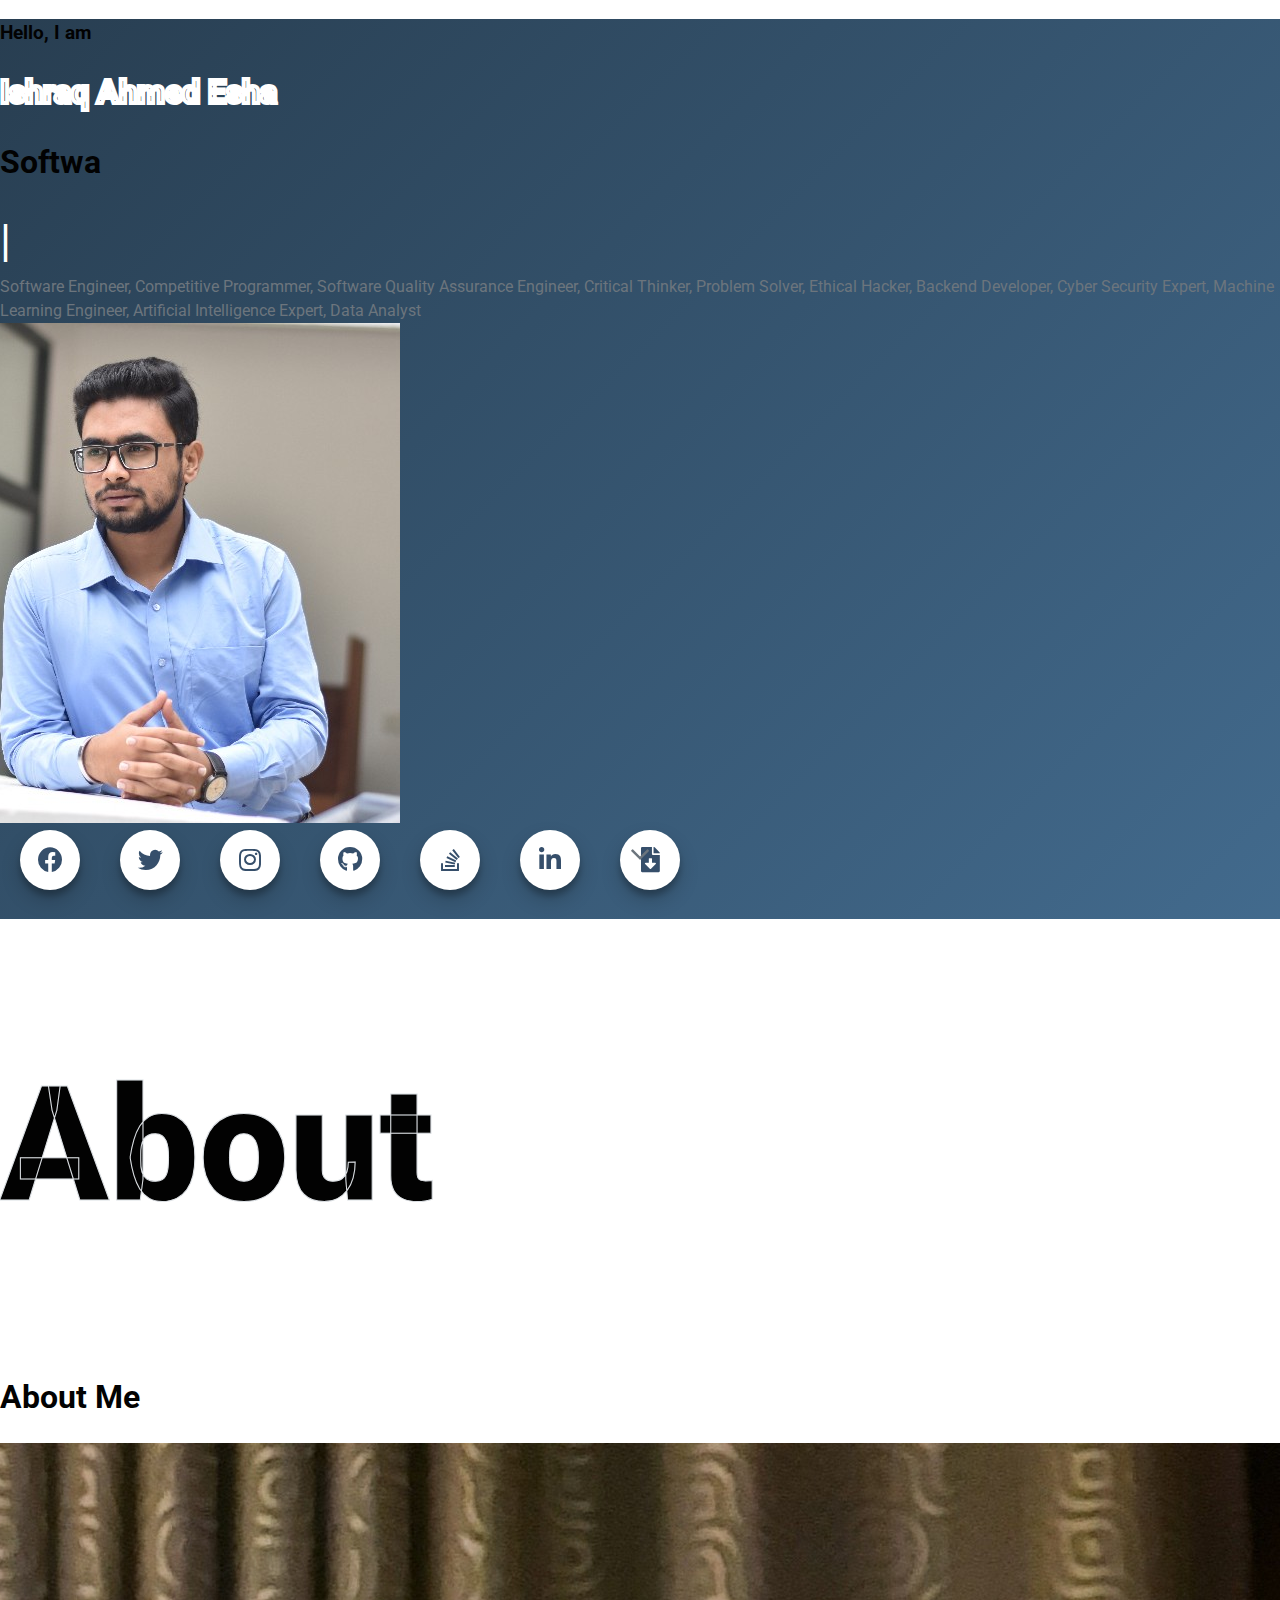
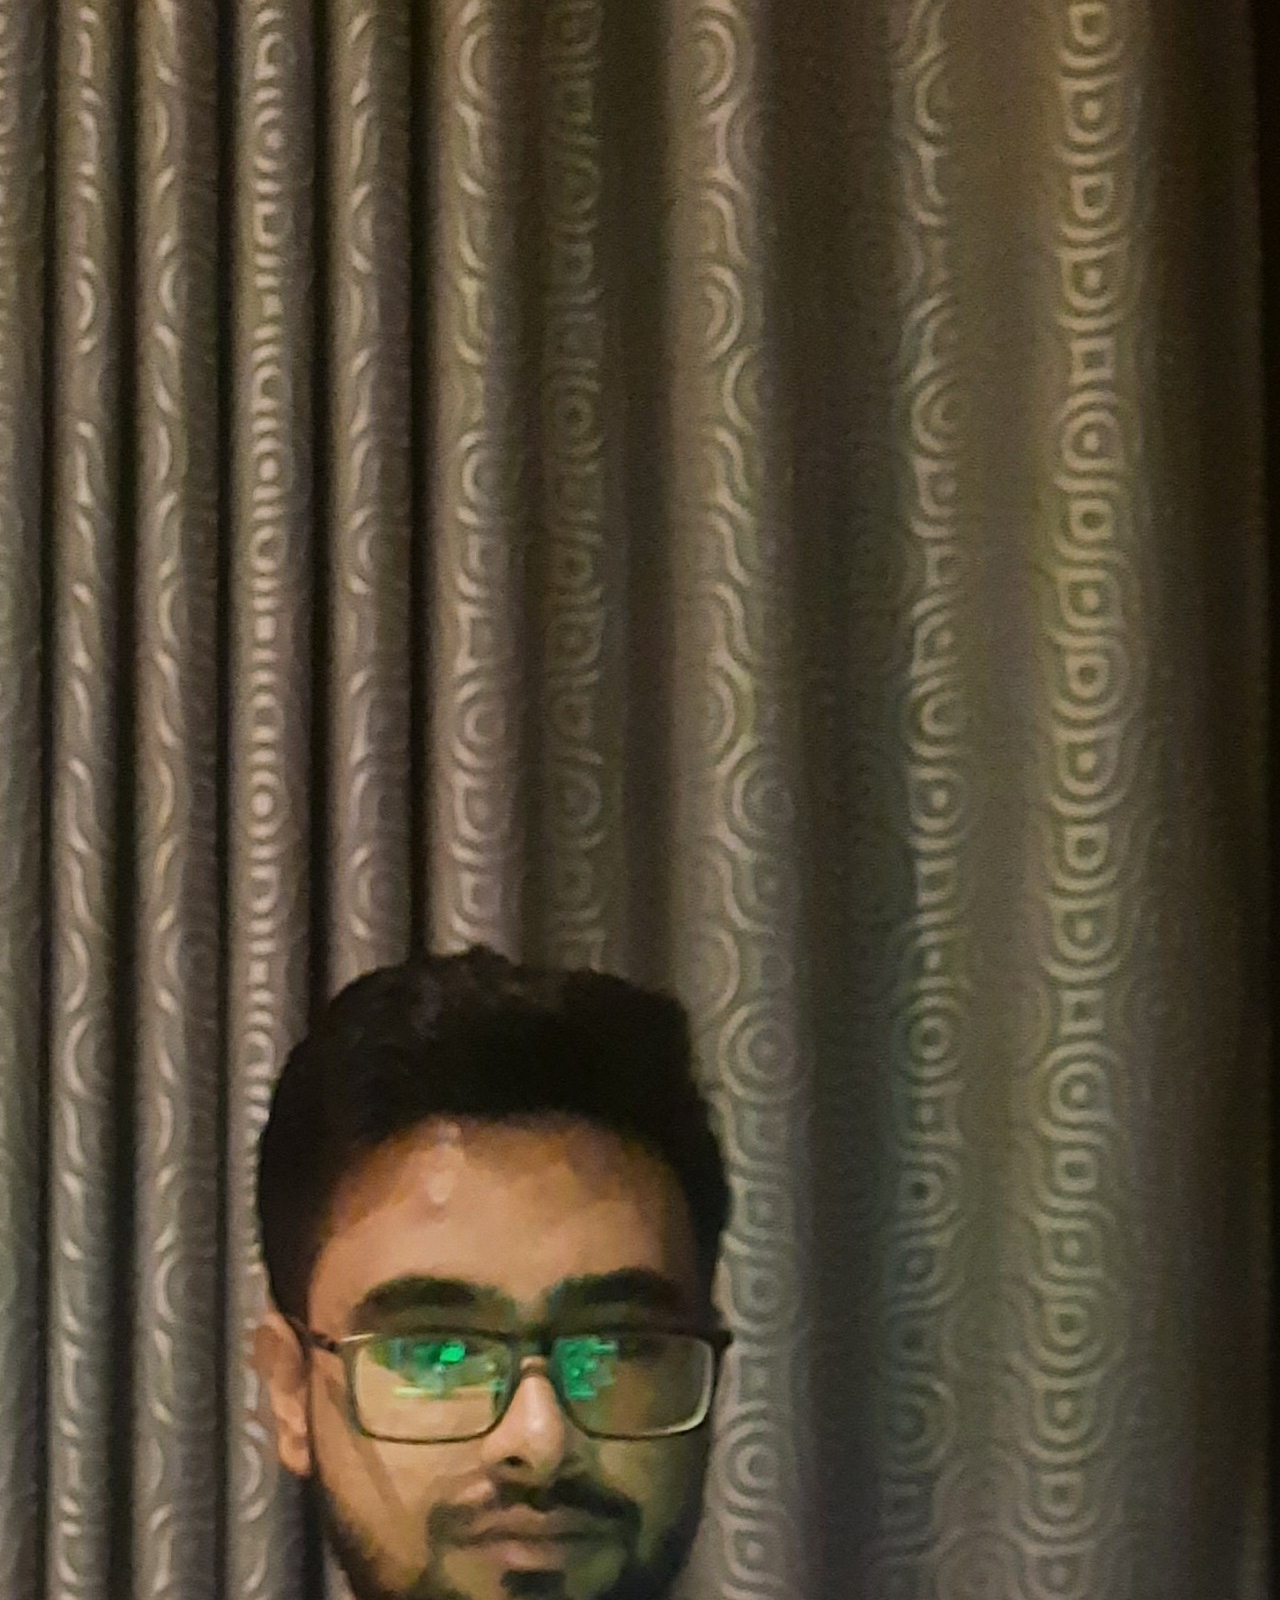
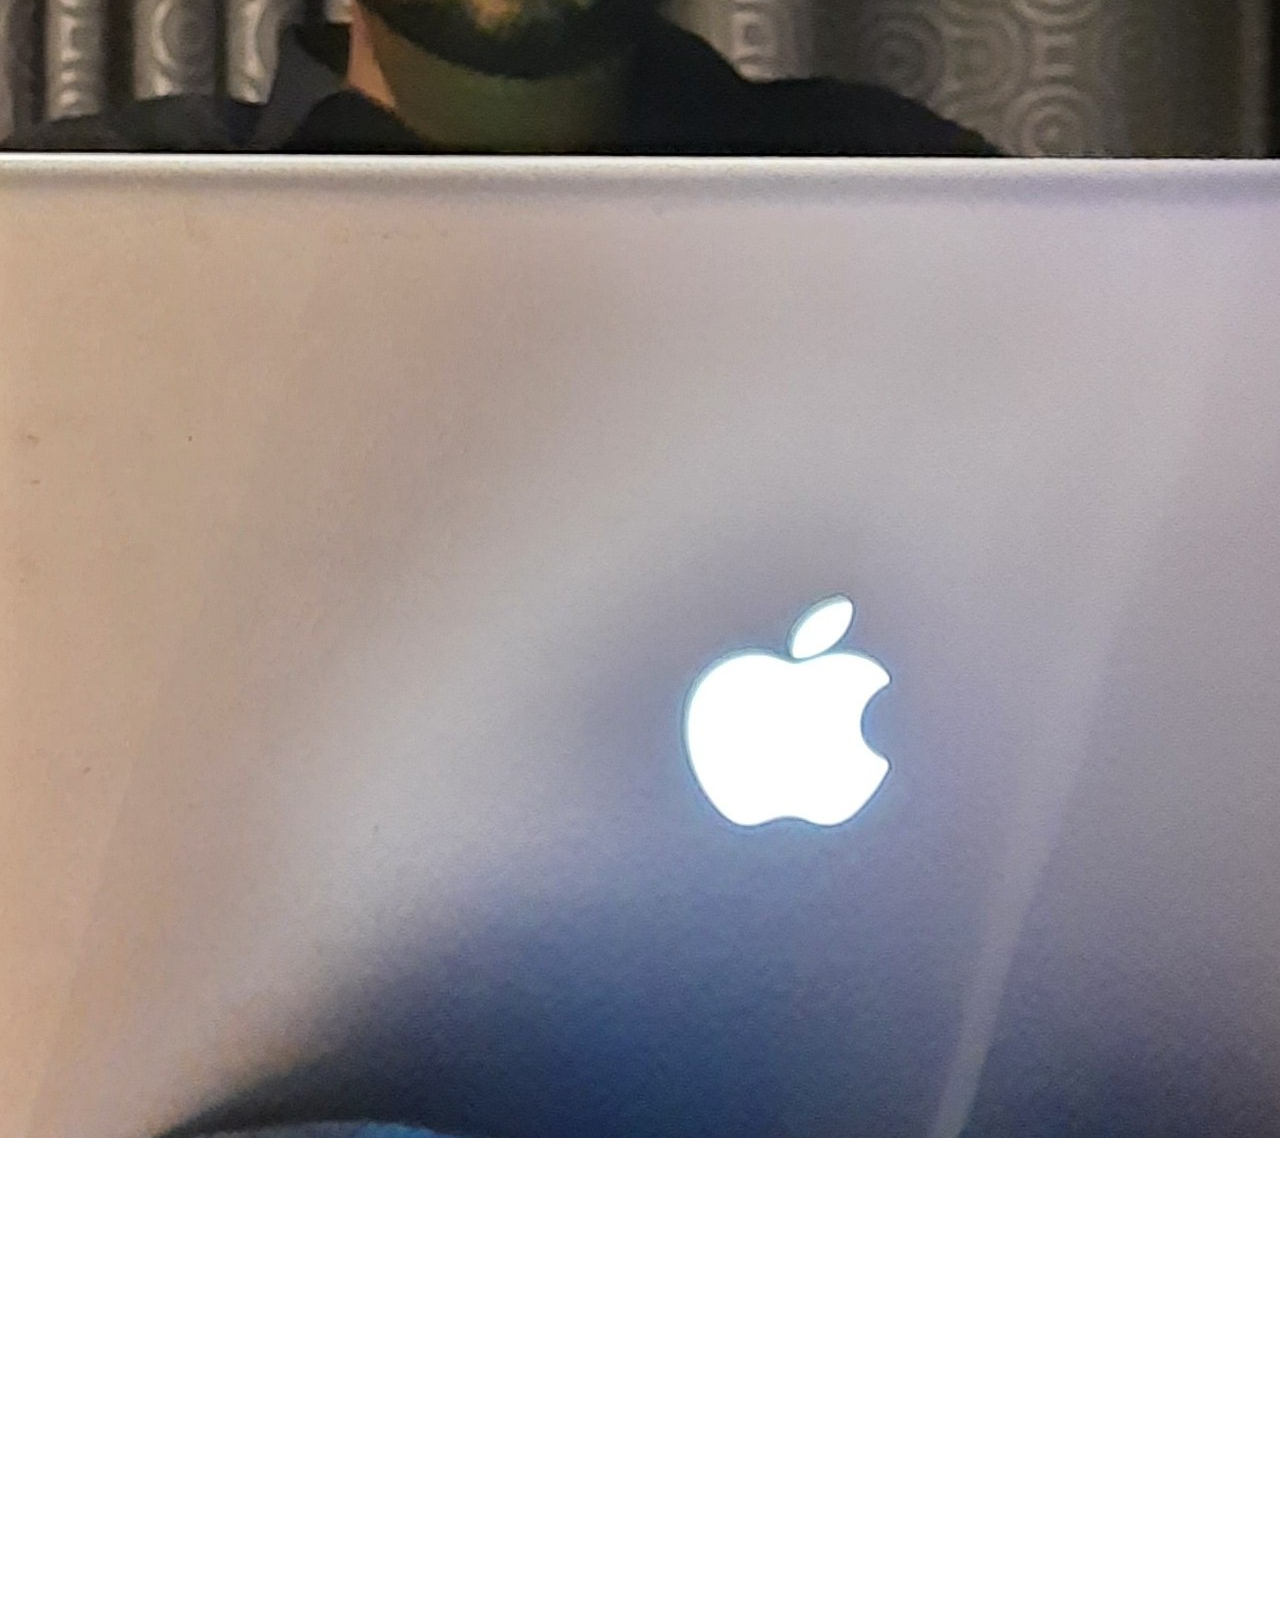
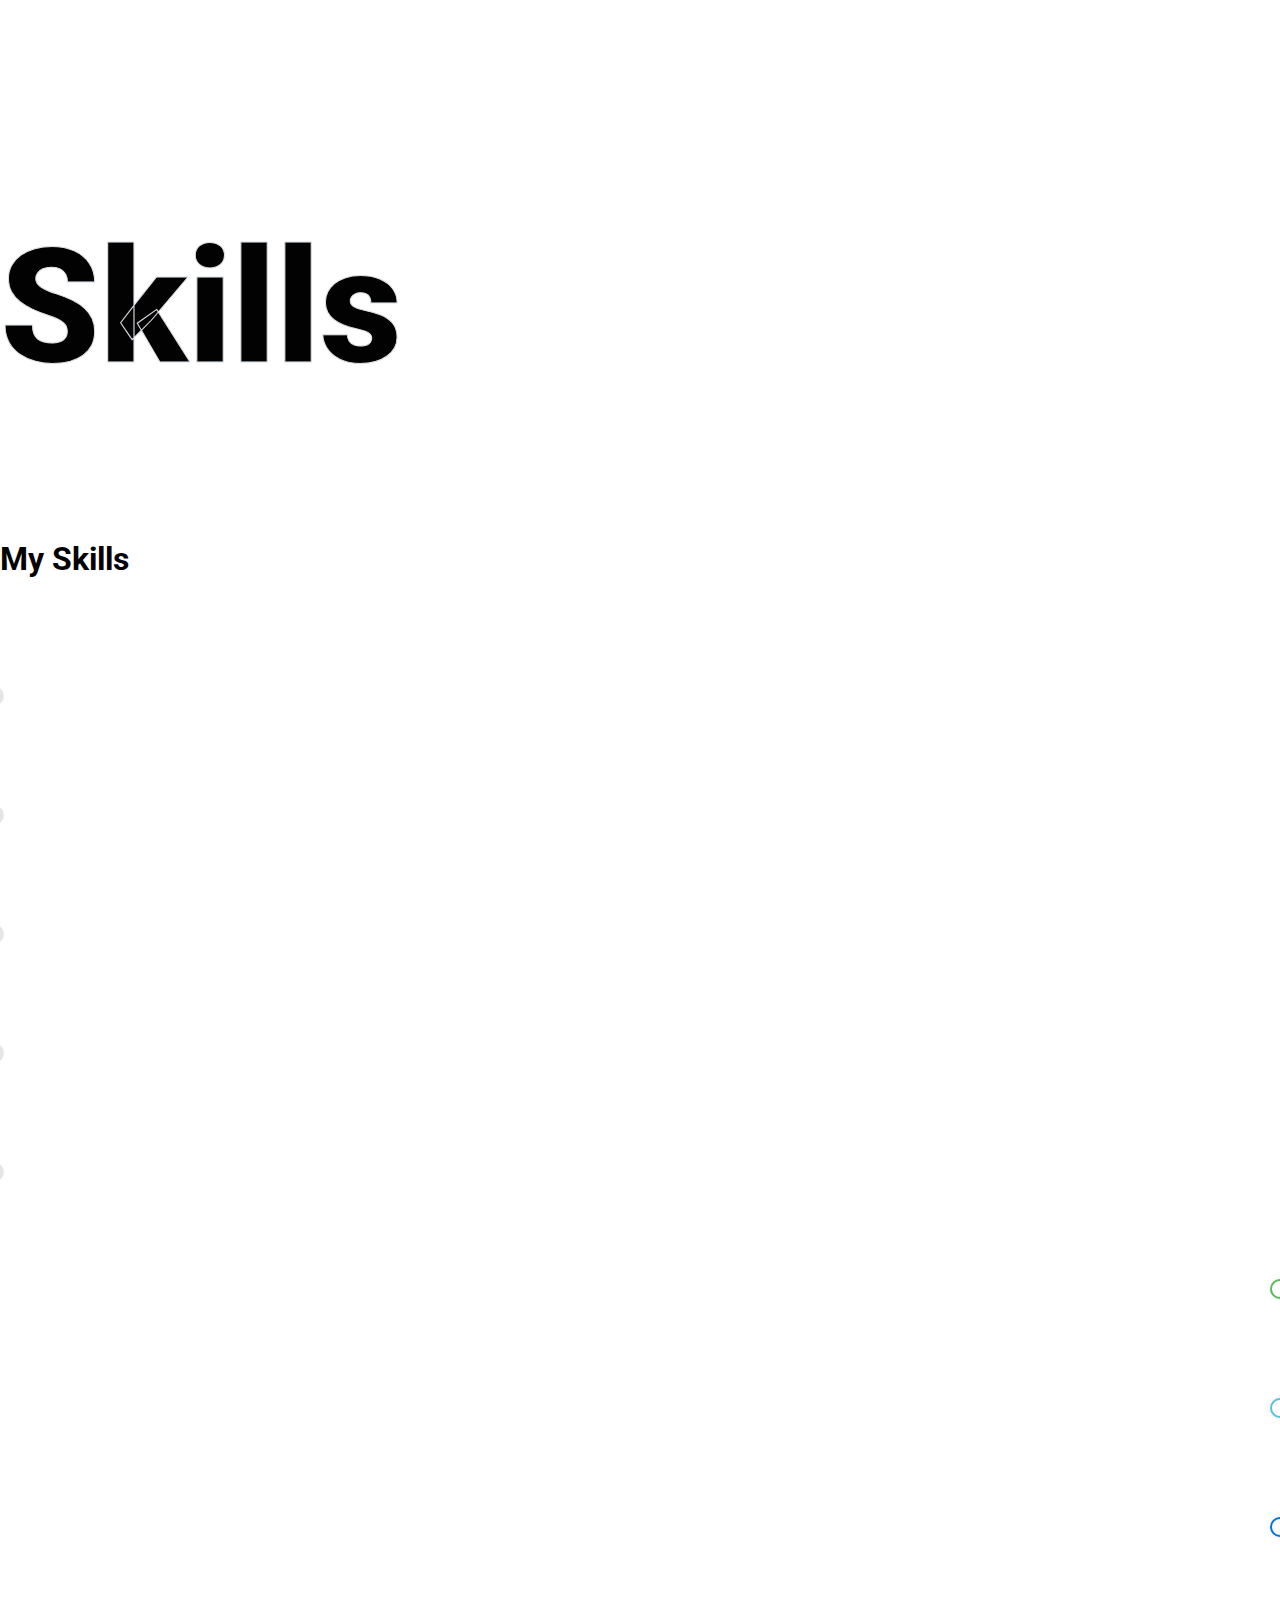
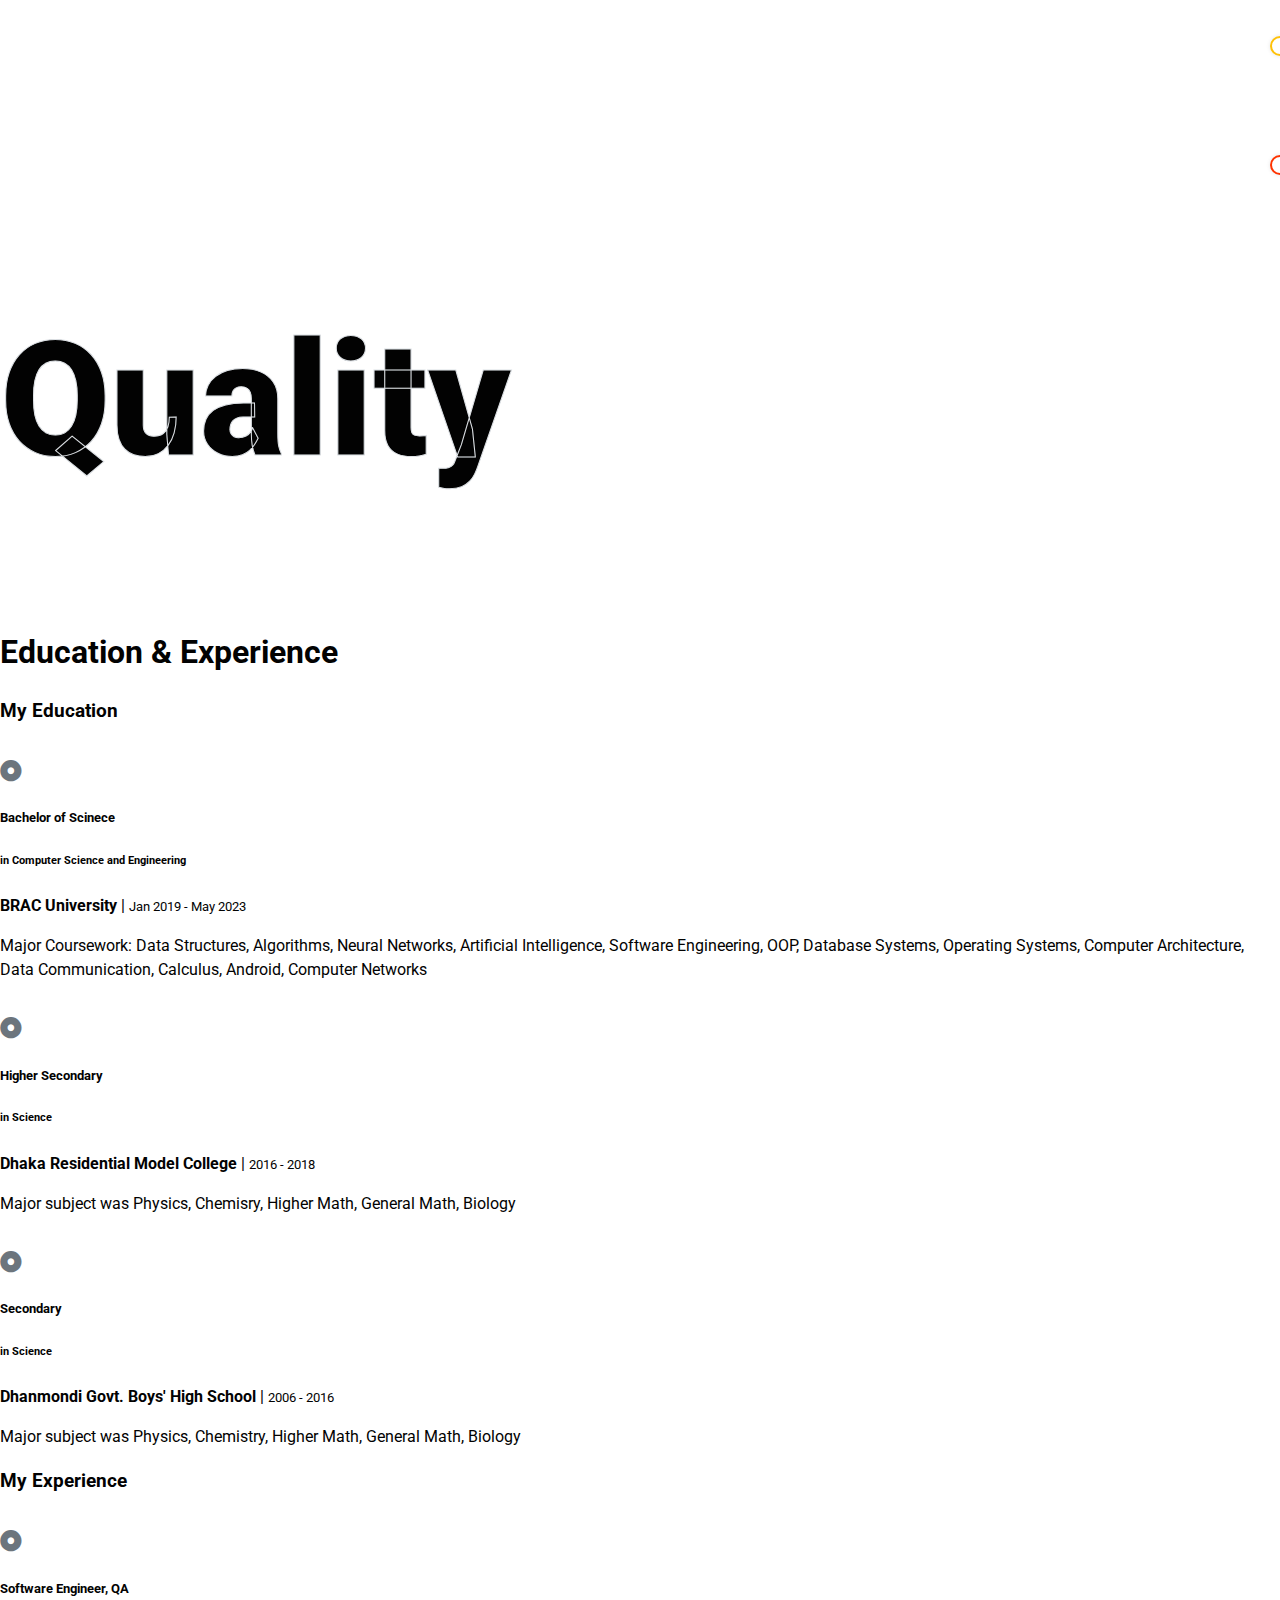
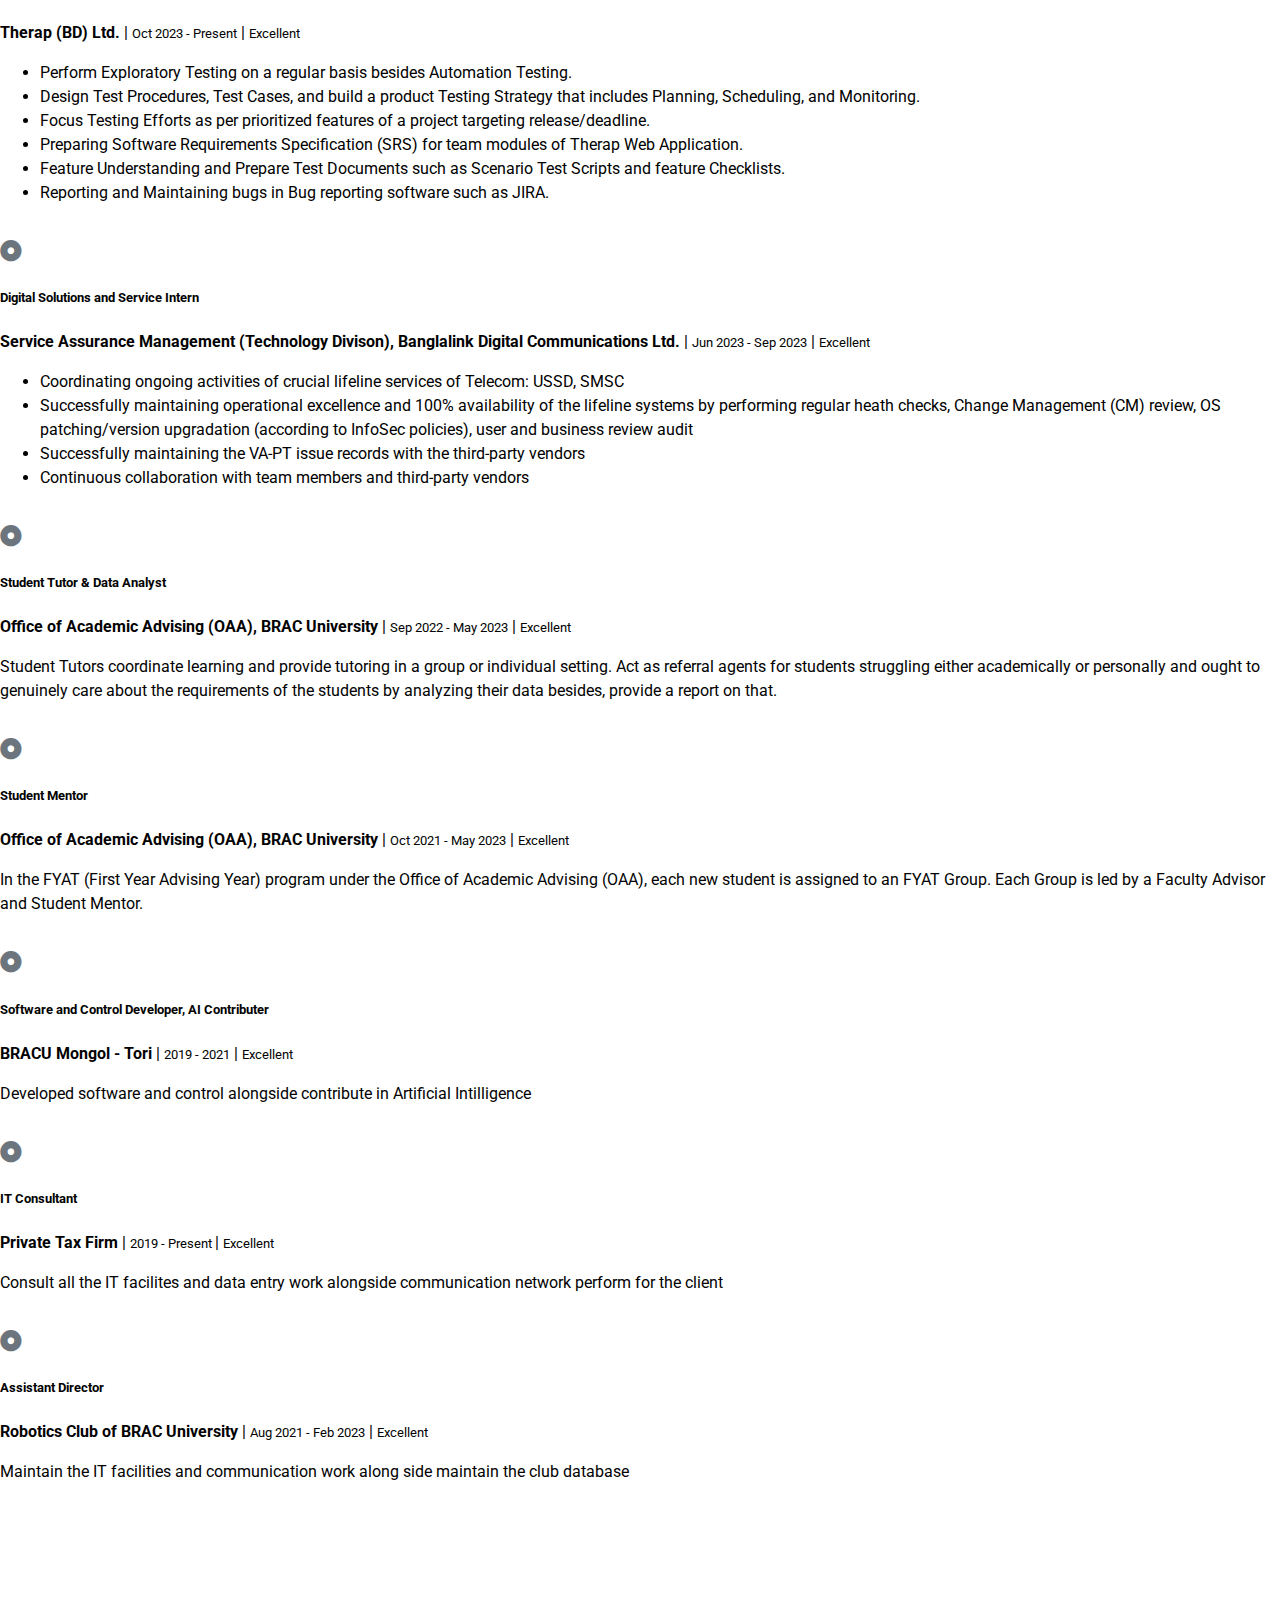
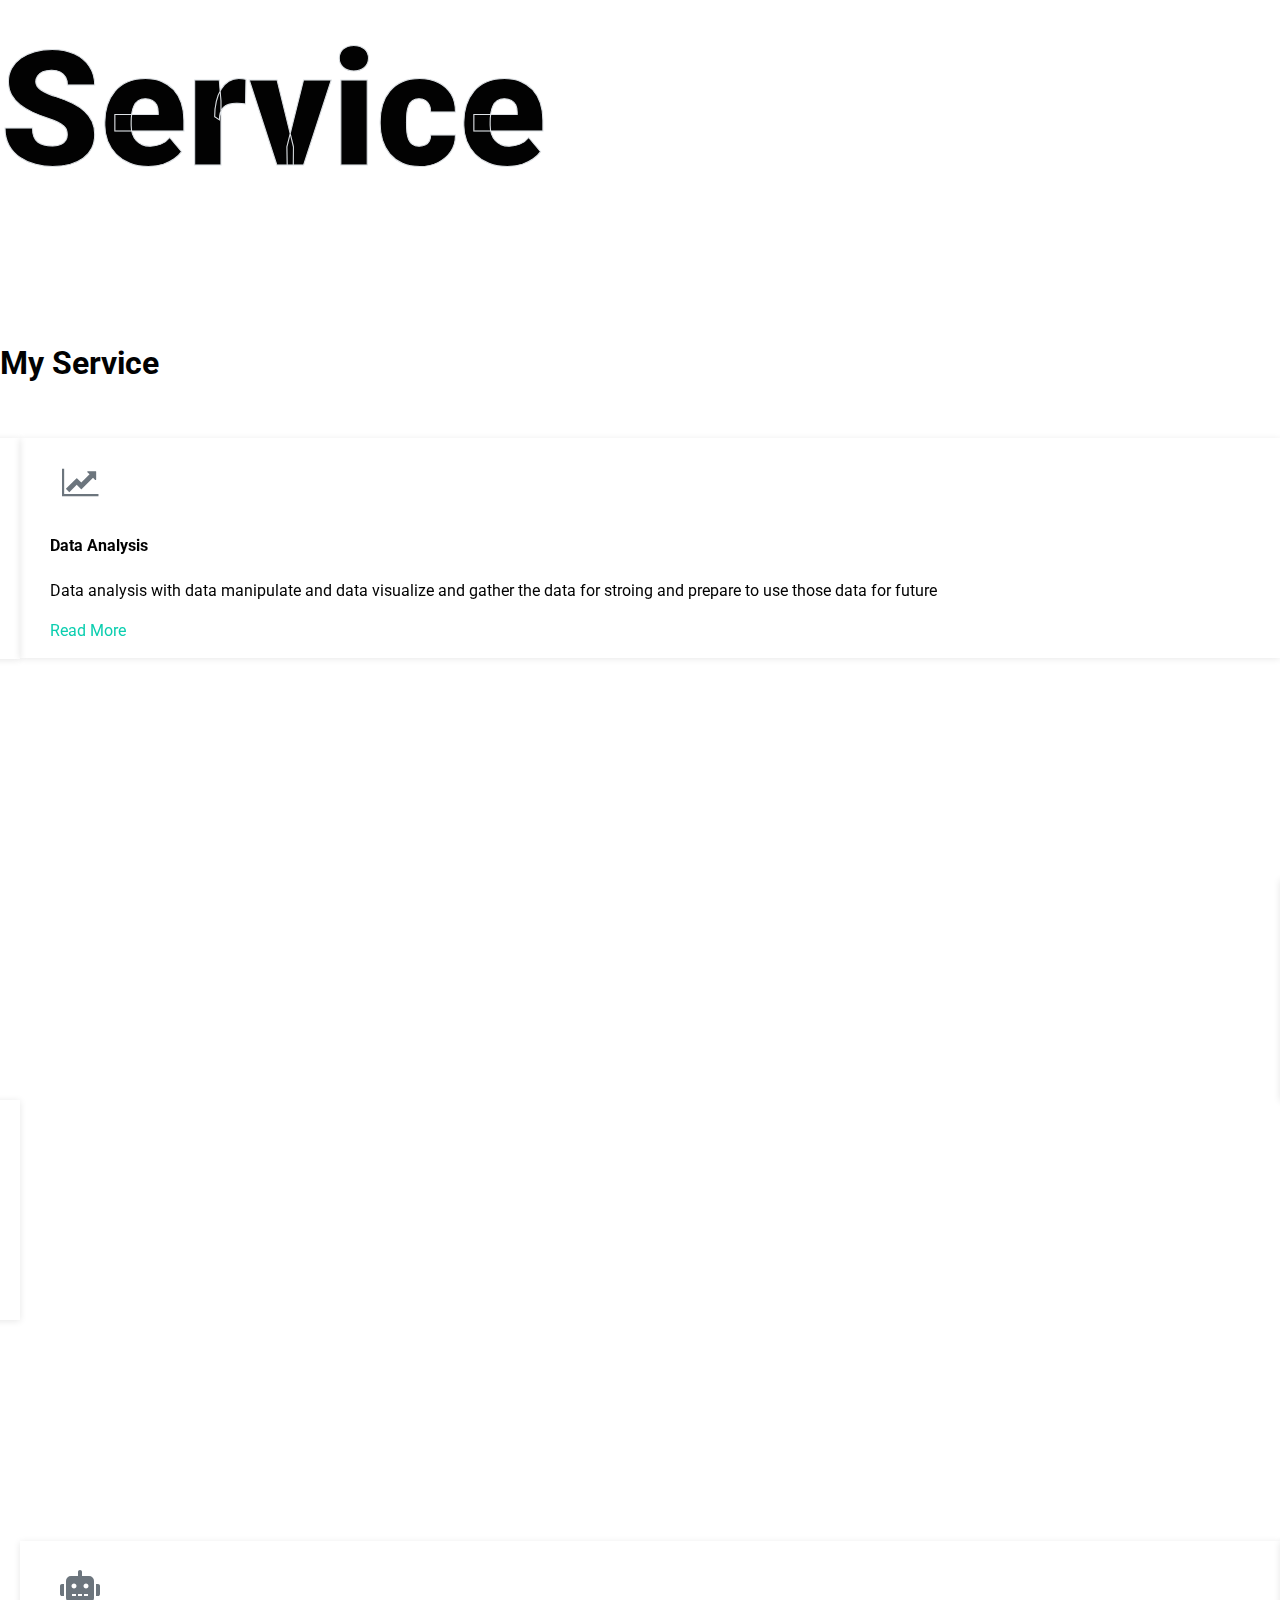
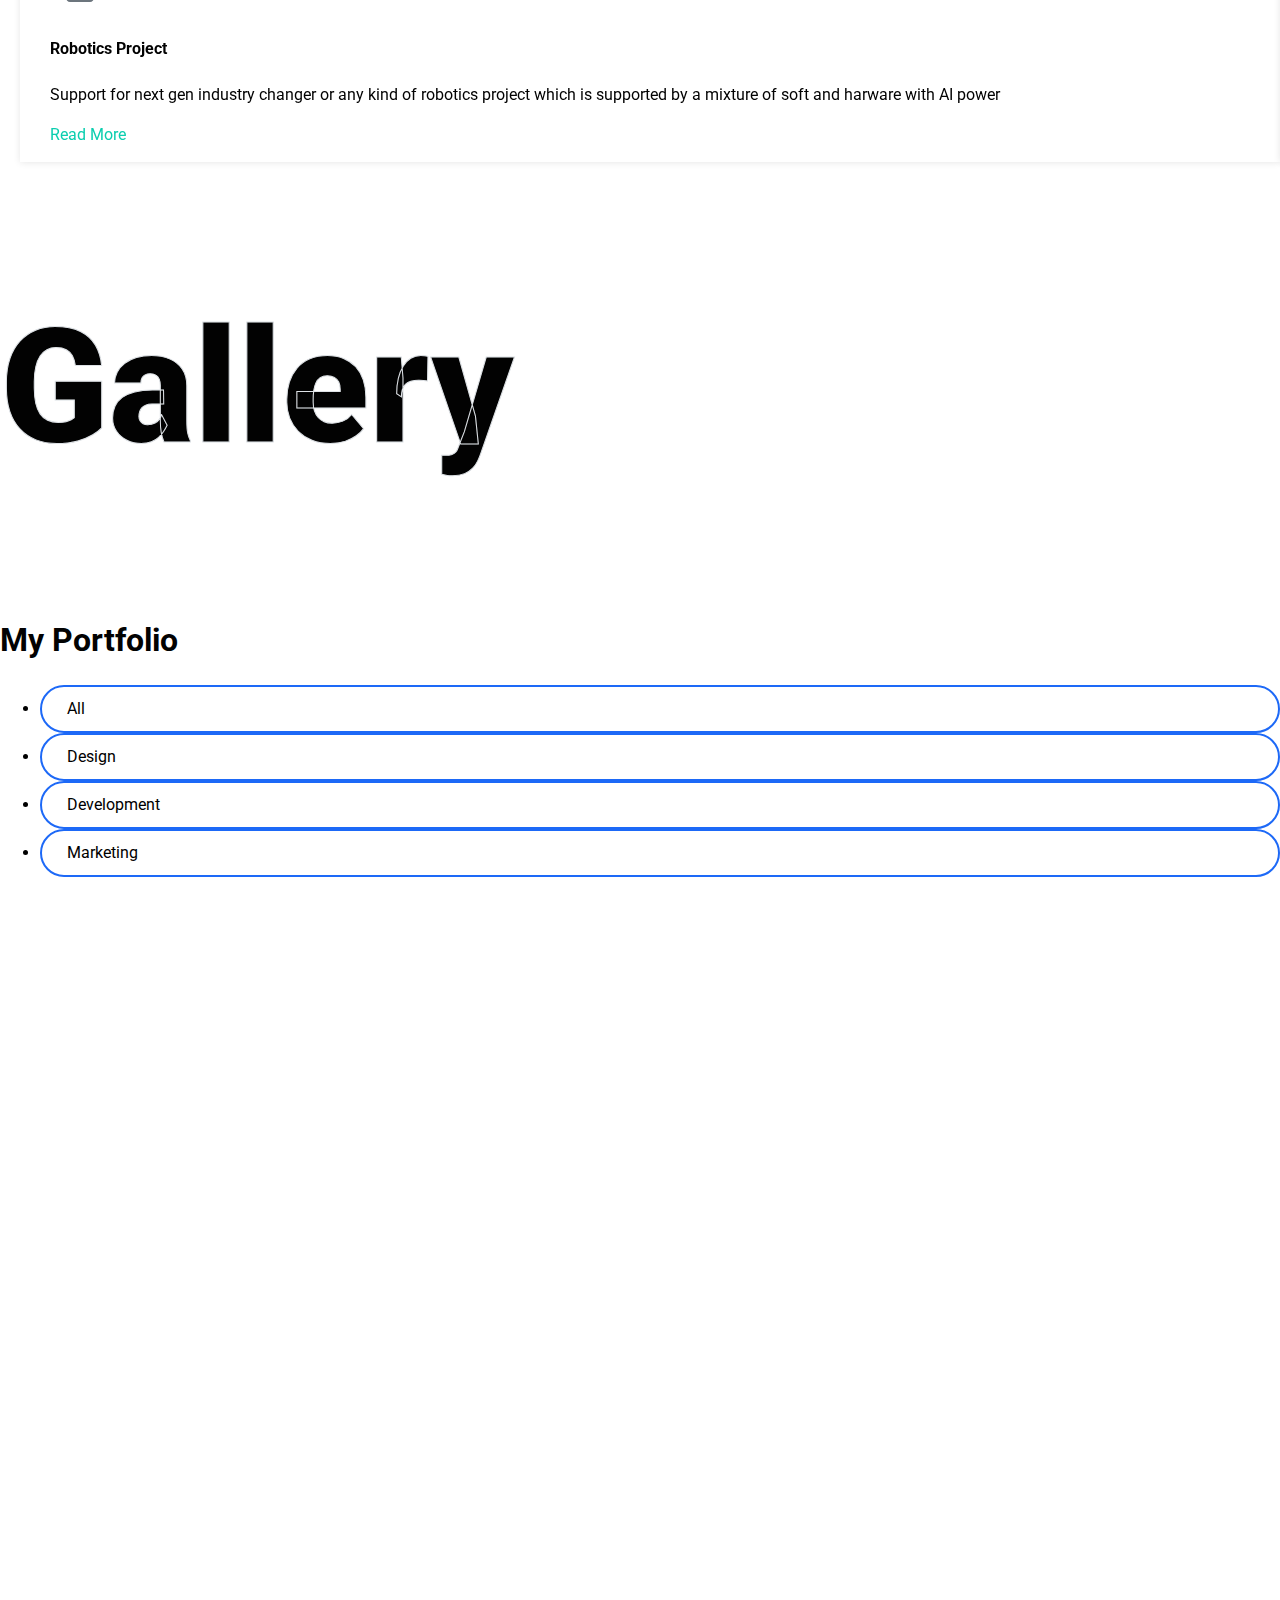
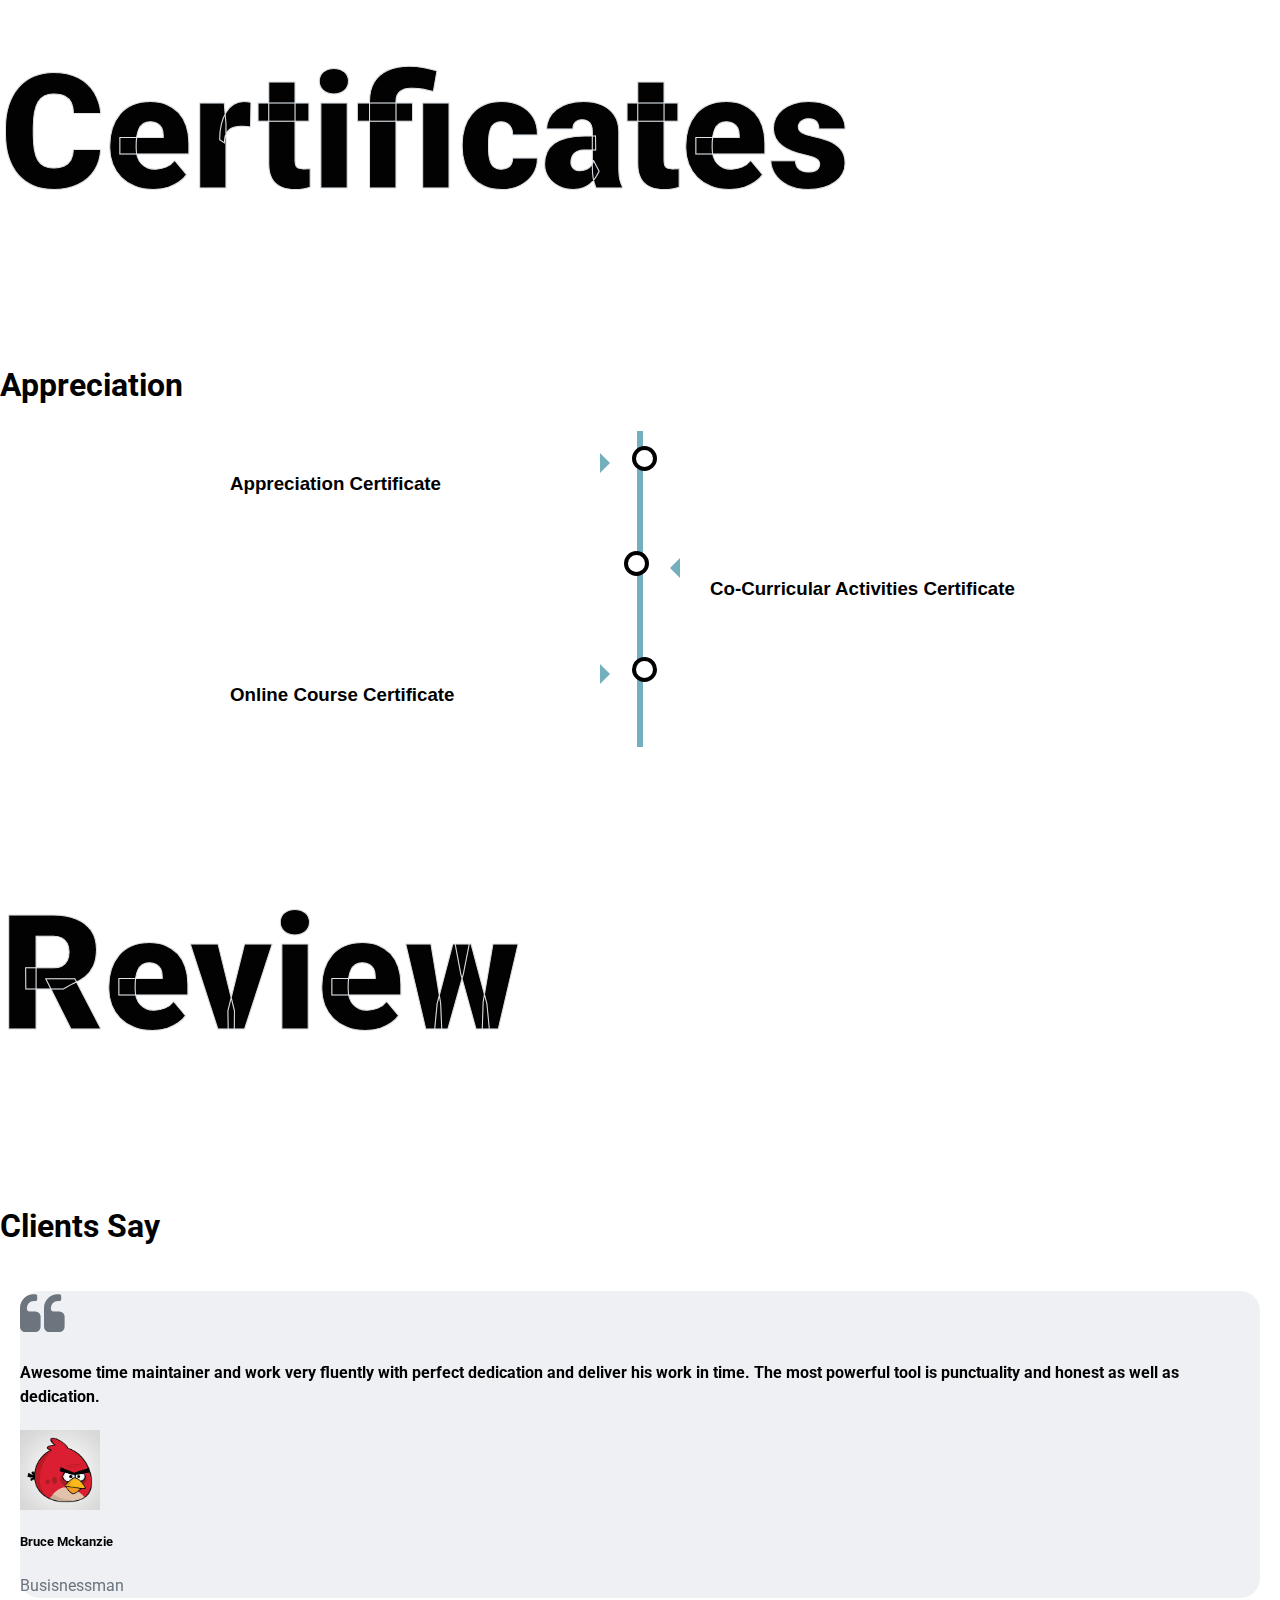
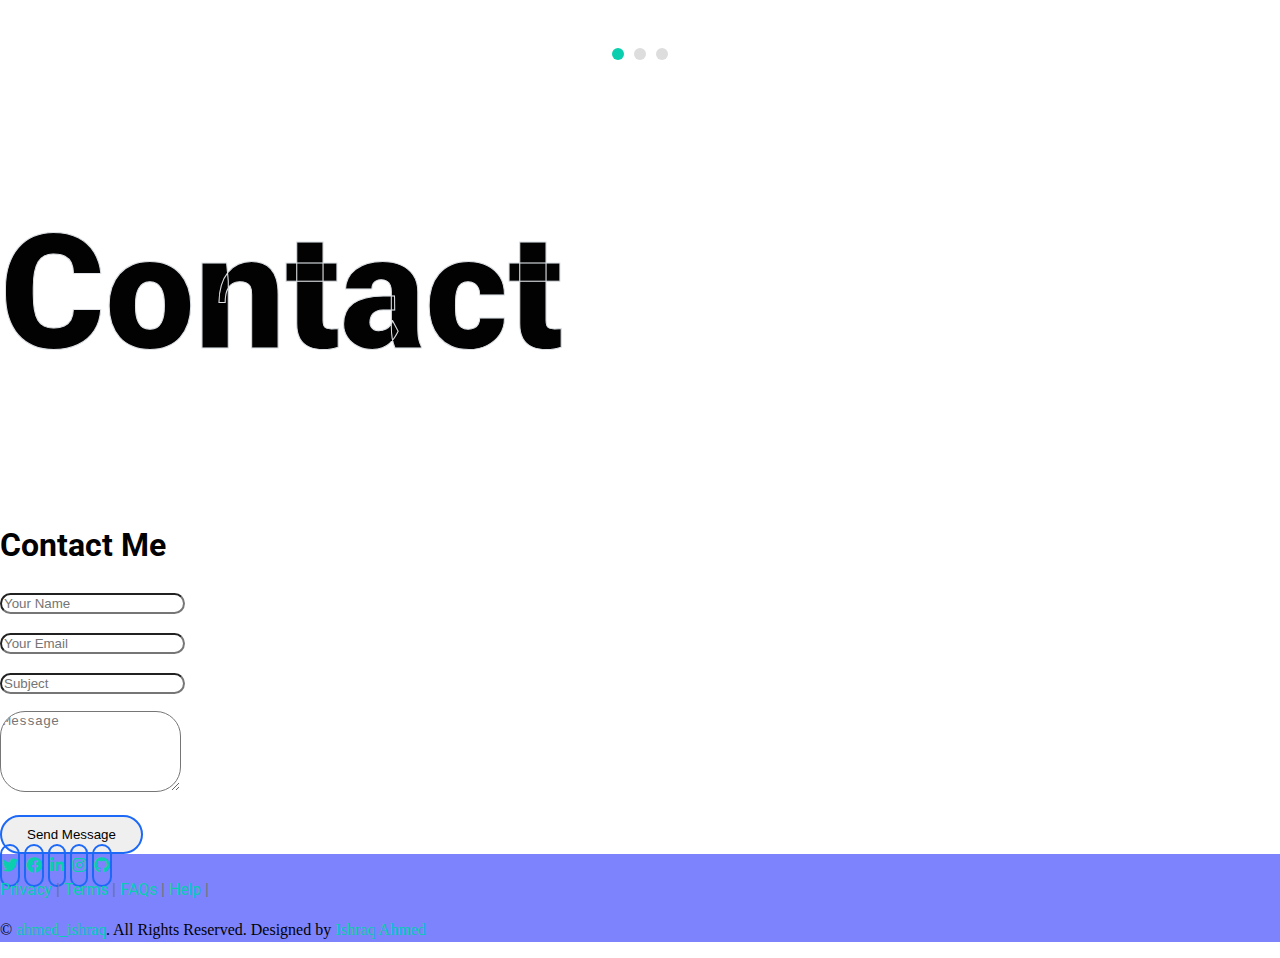
==== commit 43132818: "year correction of experience" ====
--- a/index.html
+++ b/index.html
@@ -374,7 +374,7 @@
 							<div class="position-relative ex-me mb-4">
                                 <i class="far fa-dot-circle text-primary position-absolute" style="top: 2px; left: -35px; font-size: 22px;"></i>
                                 <h5 class="font-weight-bold mb-1">Software Engineer, QA</h5>
-                                <p class="mb-2"><strong>Therap (BD) Ltd.</strong> | <small>Oct 2024 - Present</small> | <small>Excellent</small></p>
+                                <p class="mb-2"><strong>Therap (BD) Ltd.</strong> | <small>Oct 2023 - Present</small> | <small>Excellent</small></p>
 								<ul>
 									<li> Perform Exploratory Testing on a regular basis besides Automation Testing.</li>
 									<li> Design Test Procedures, Test Cases, and build a product Testing Strategy that includes Planning, Scheduling, and Monitoring.</li>
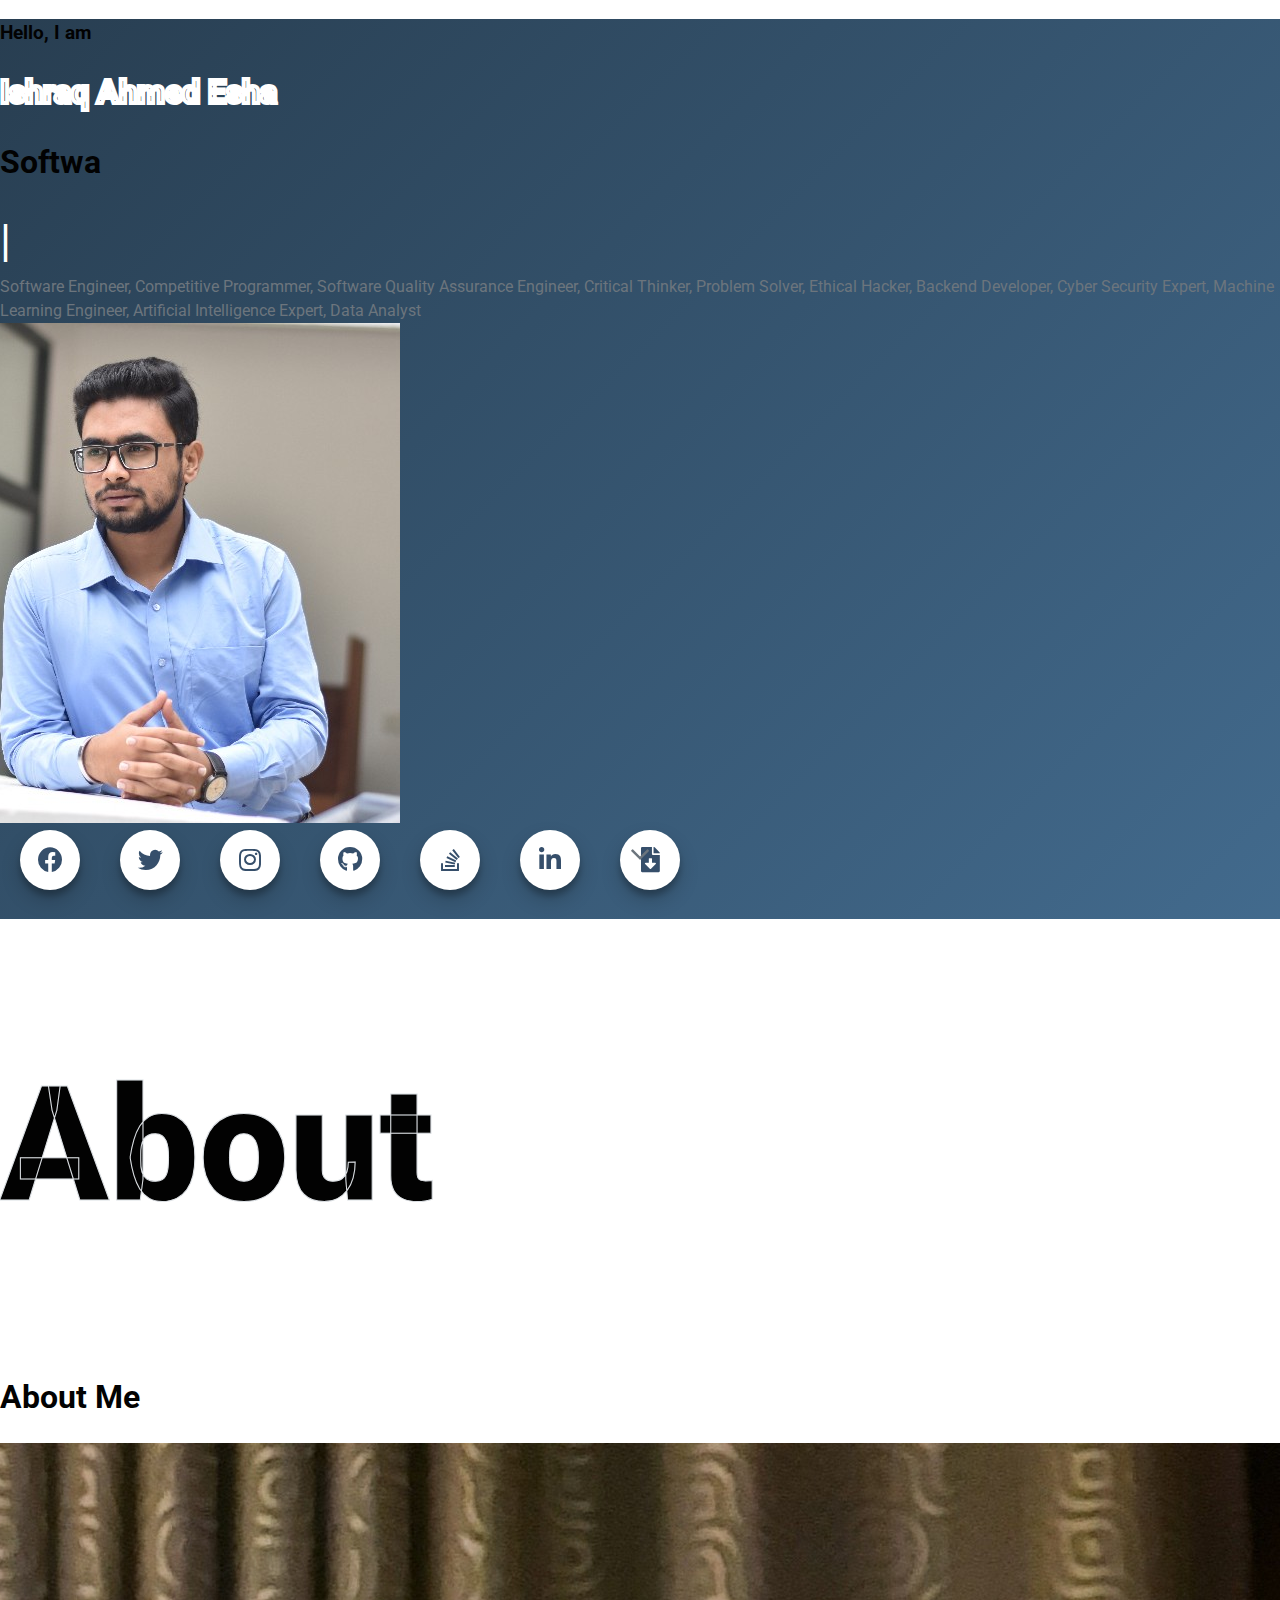
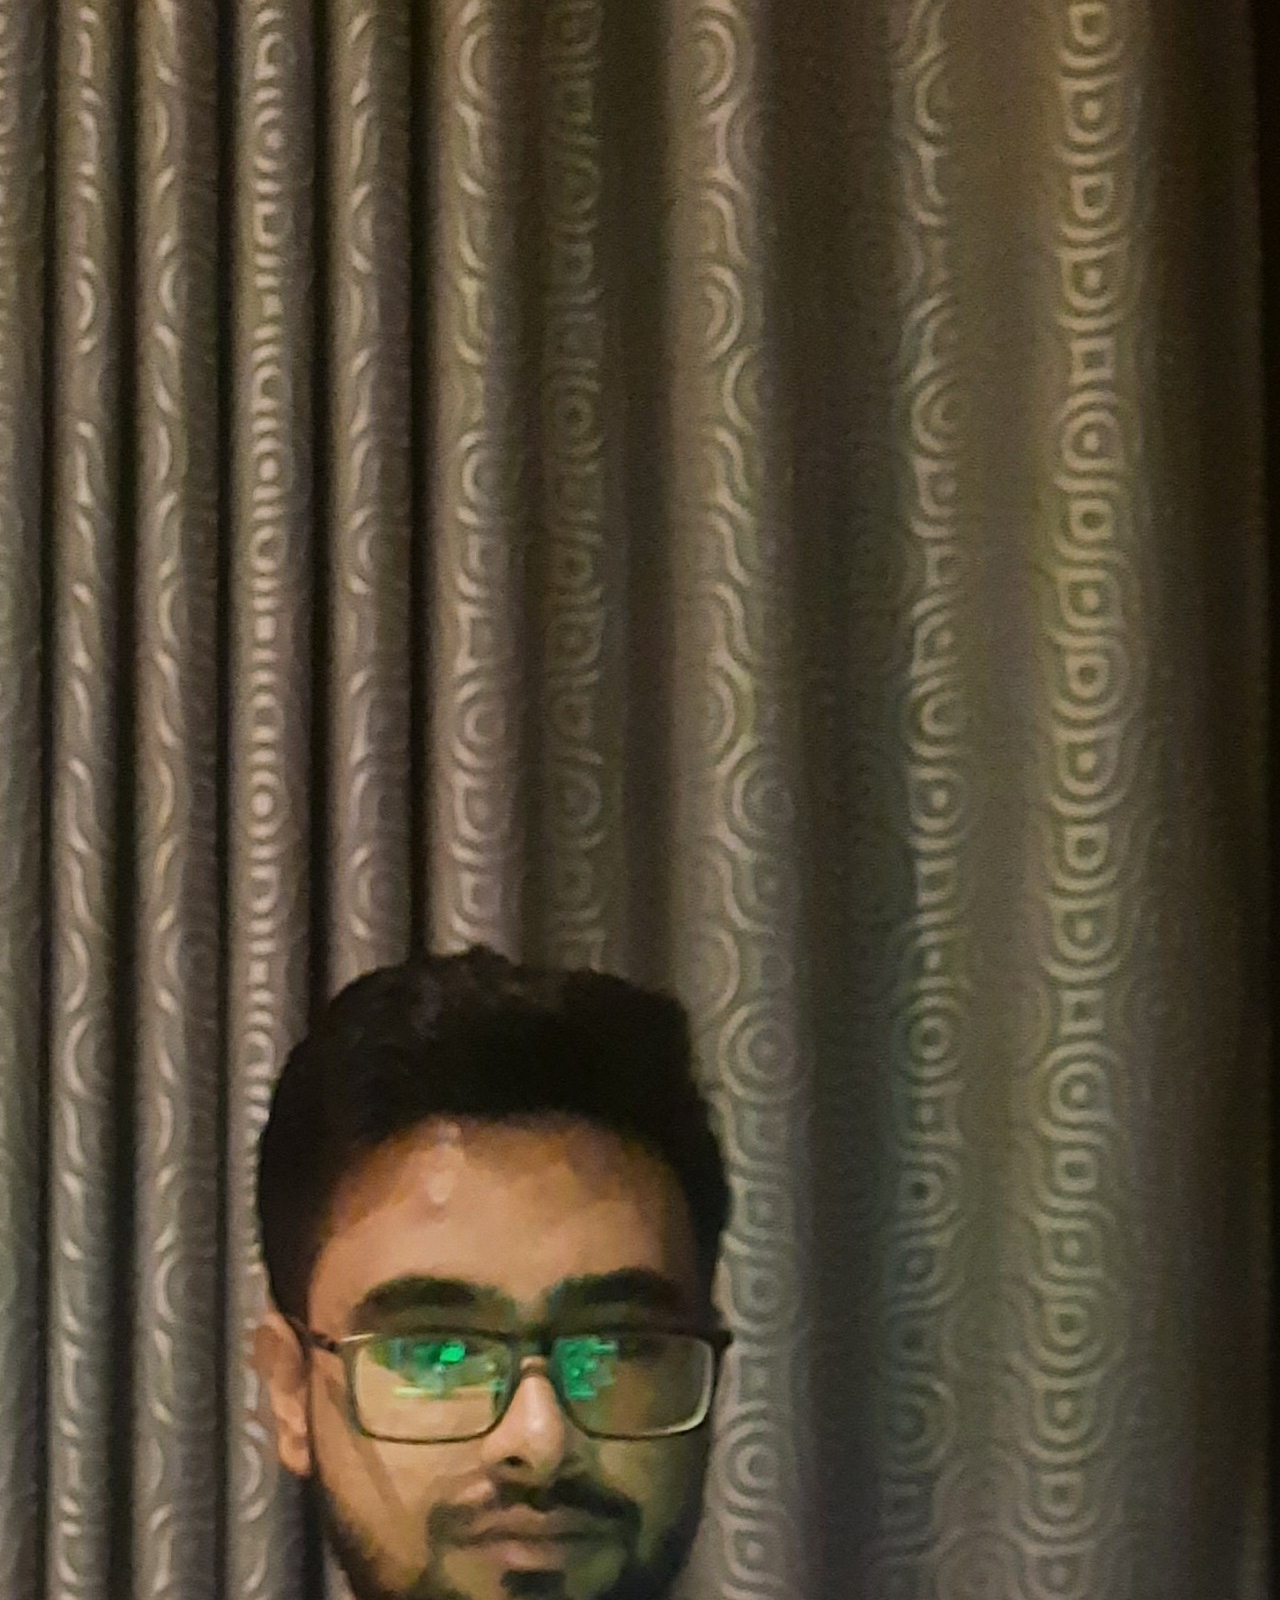
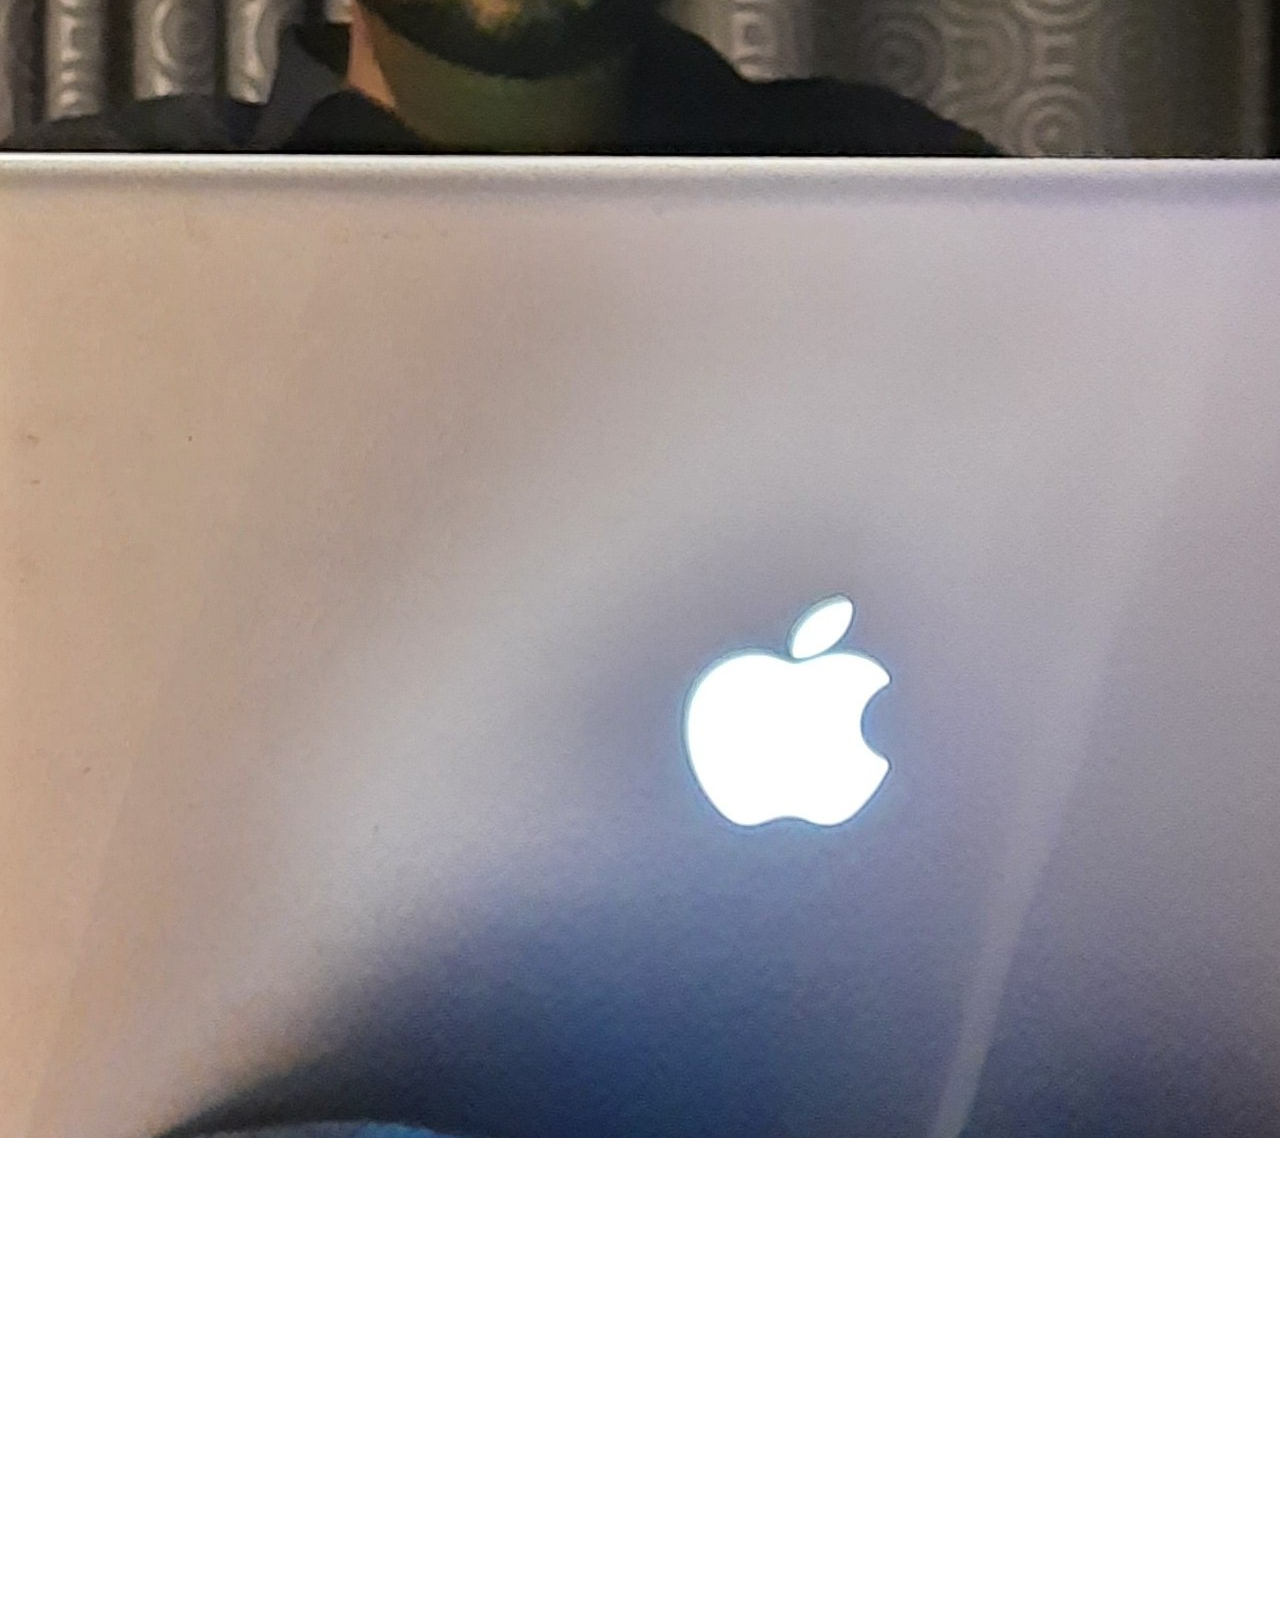
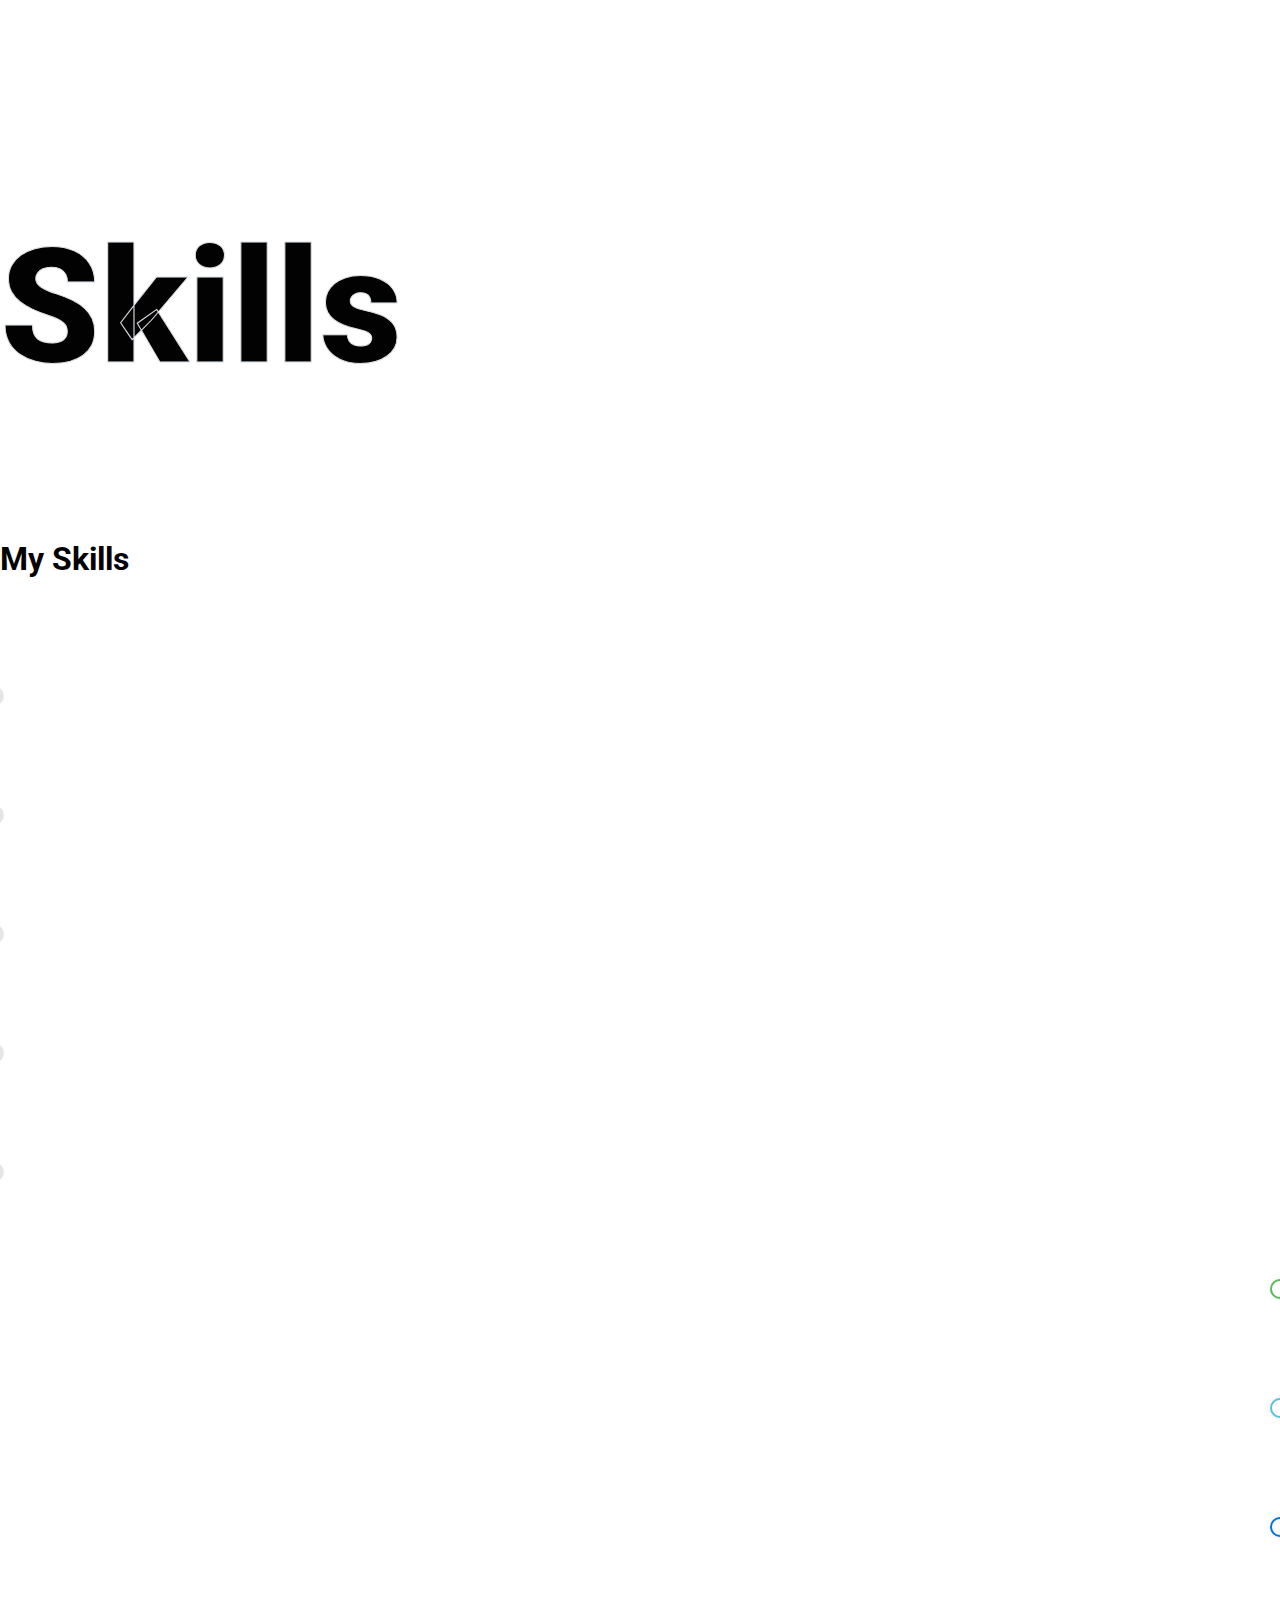
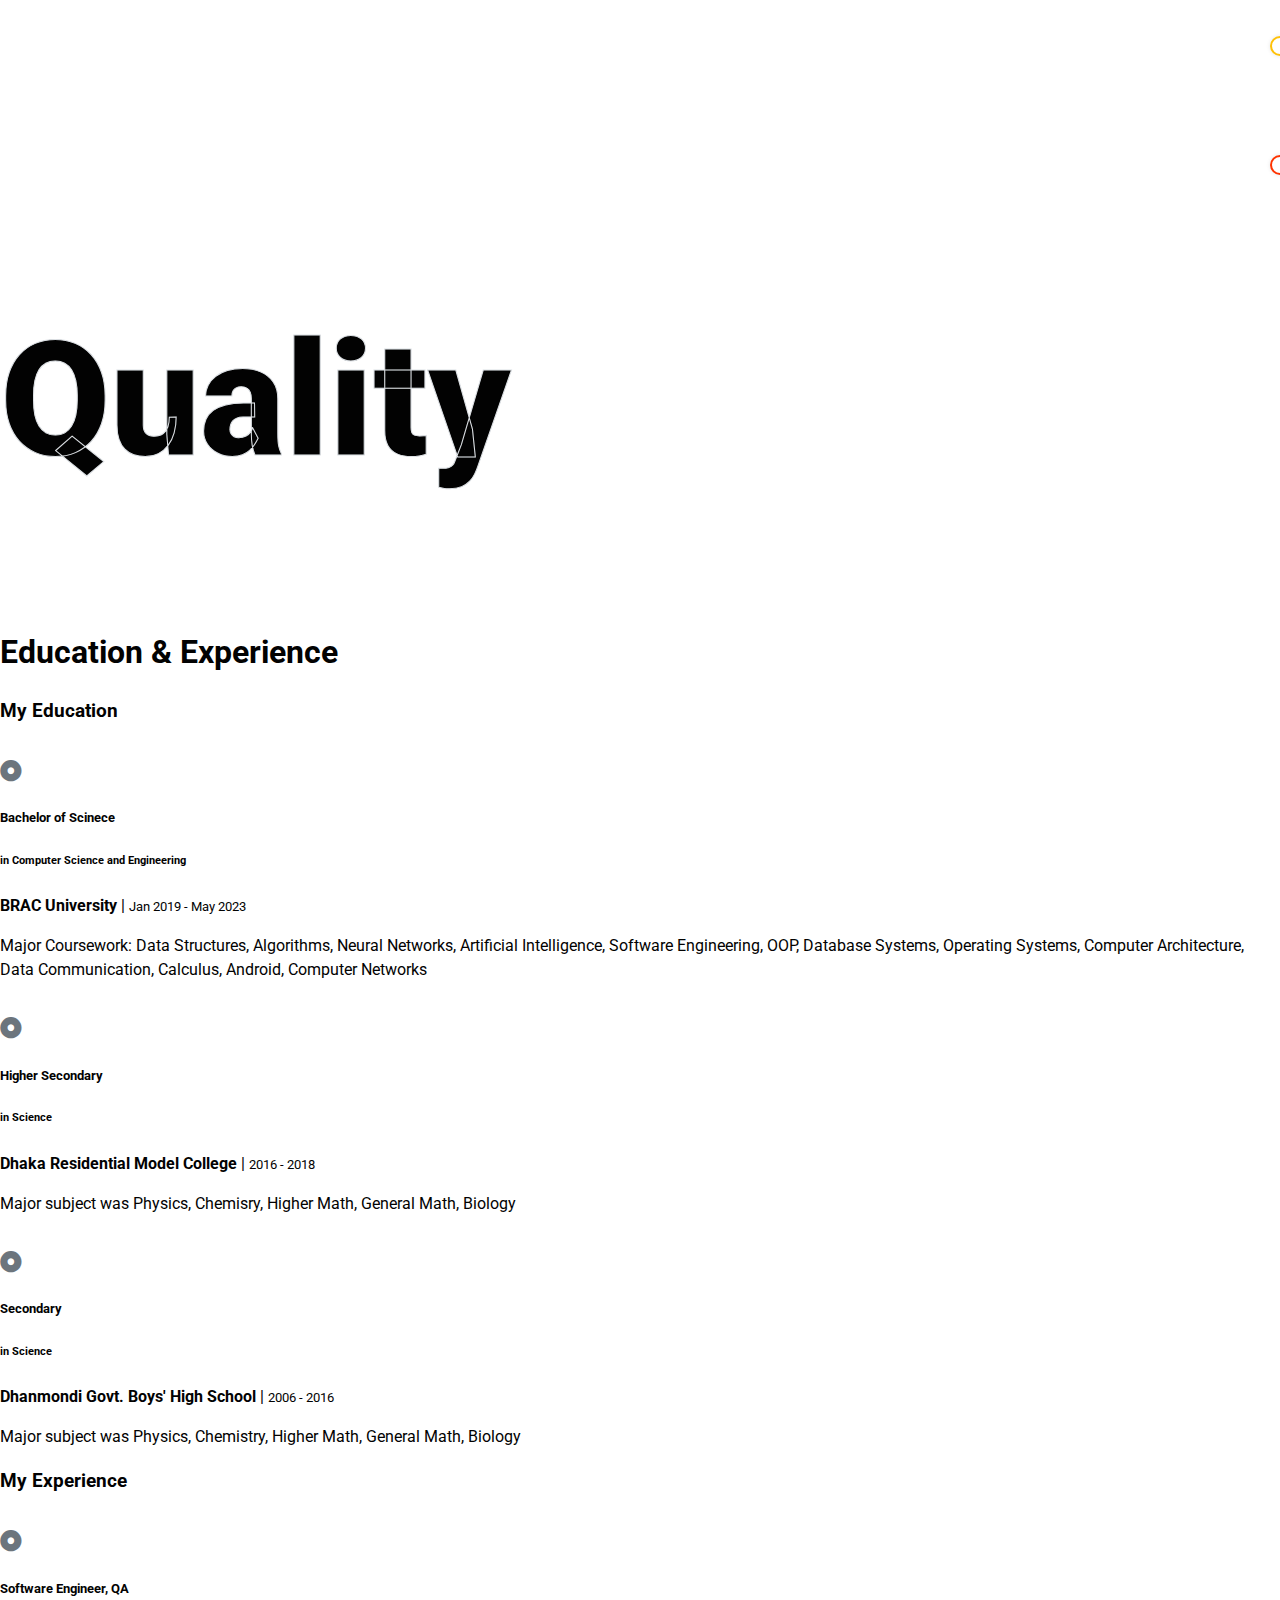
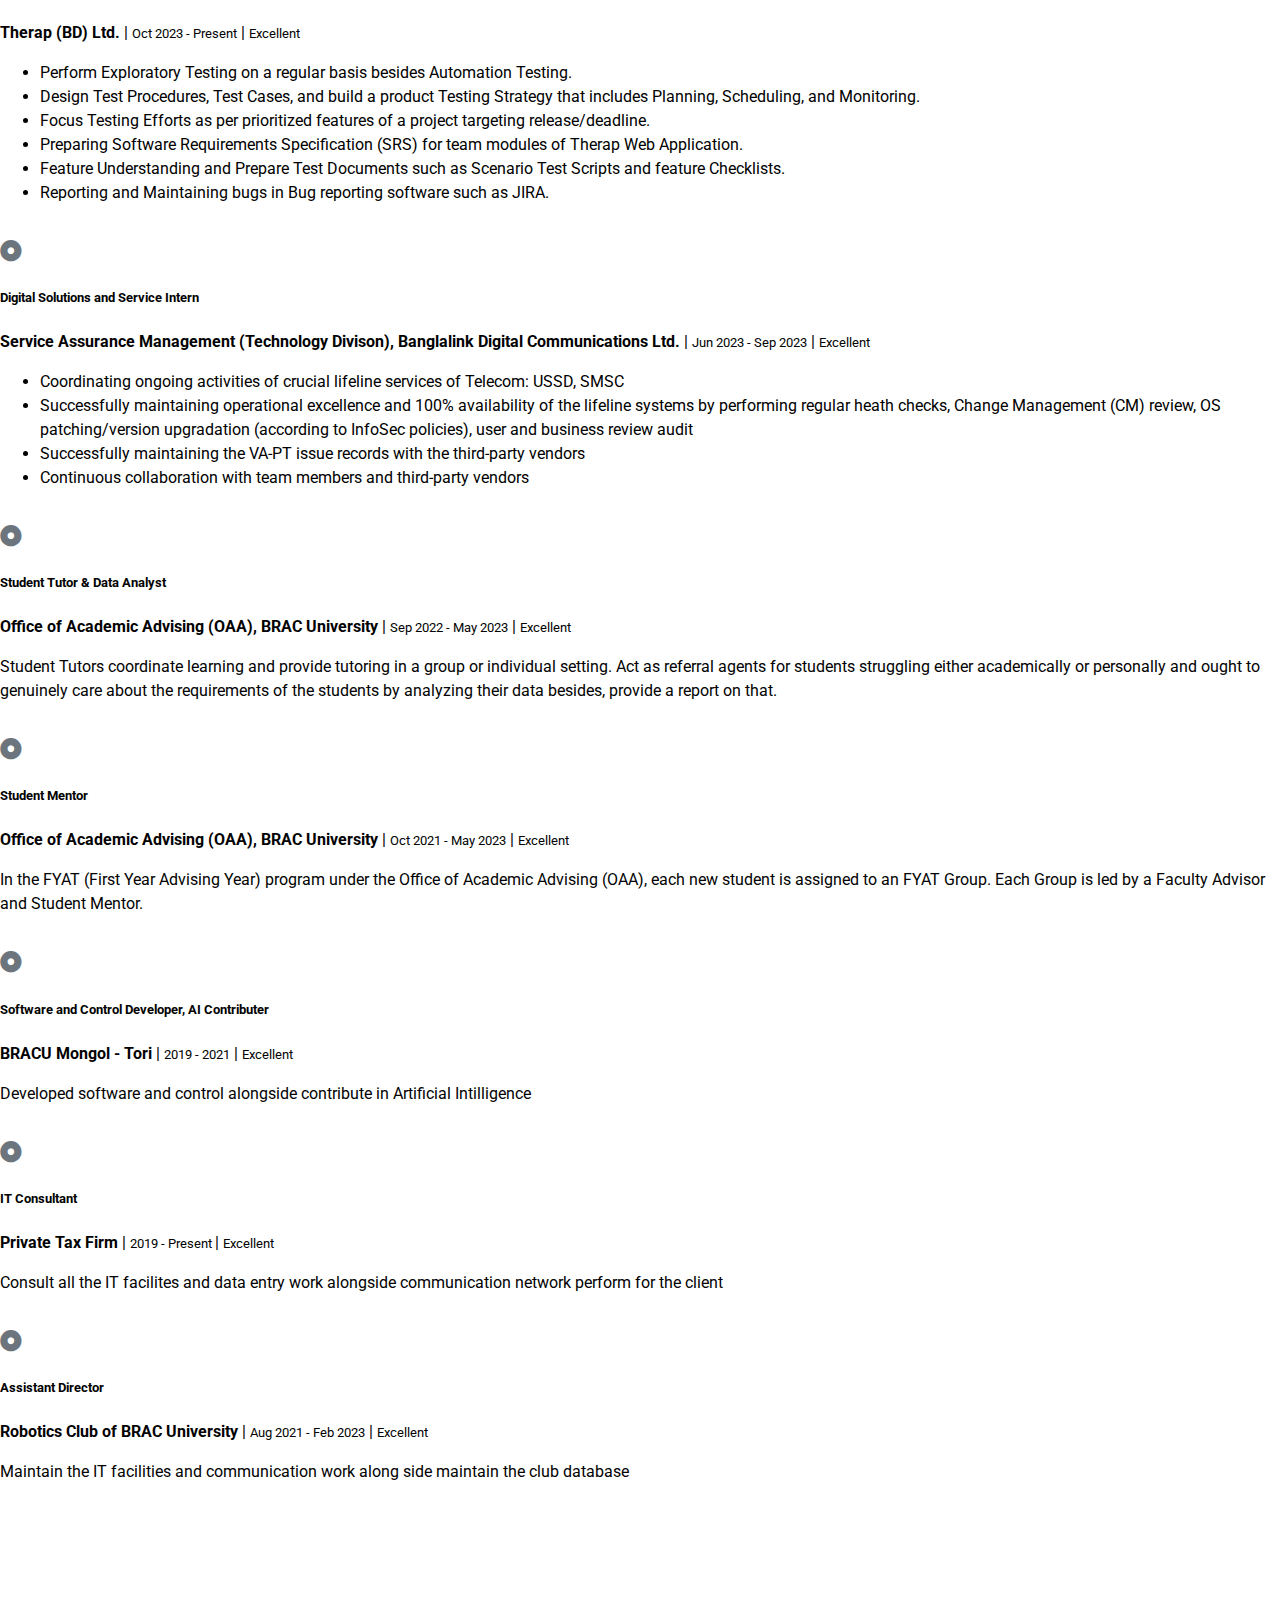
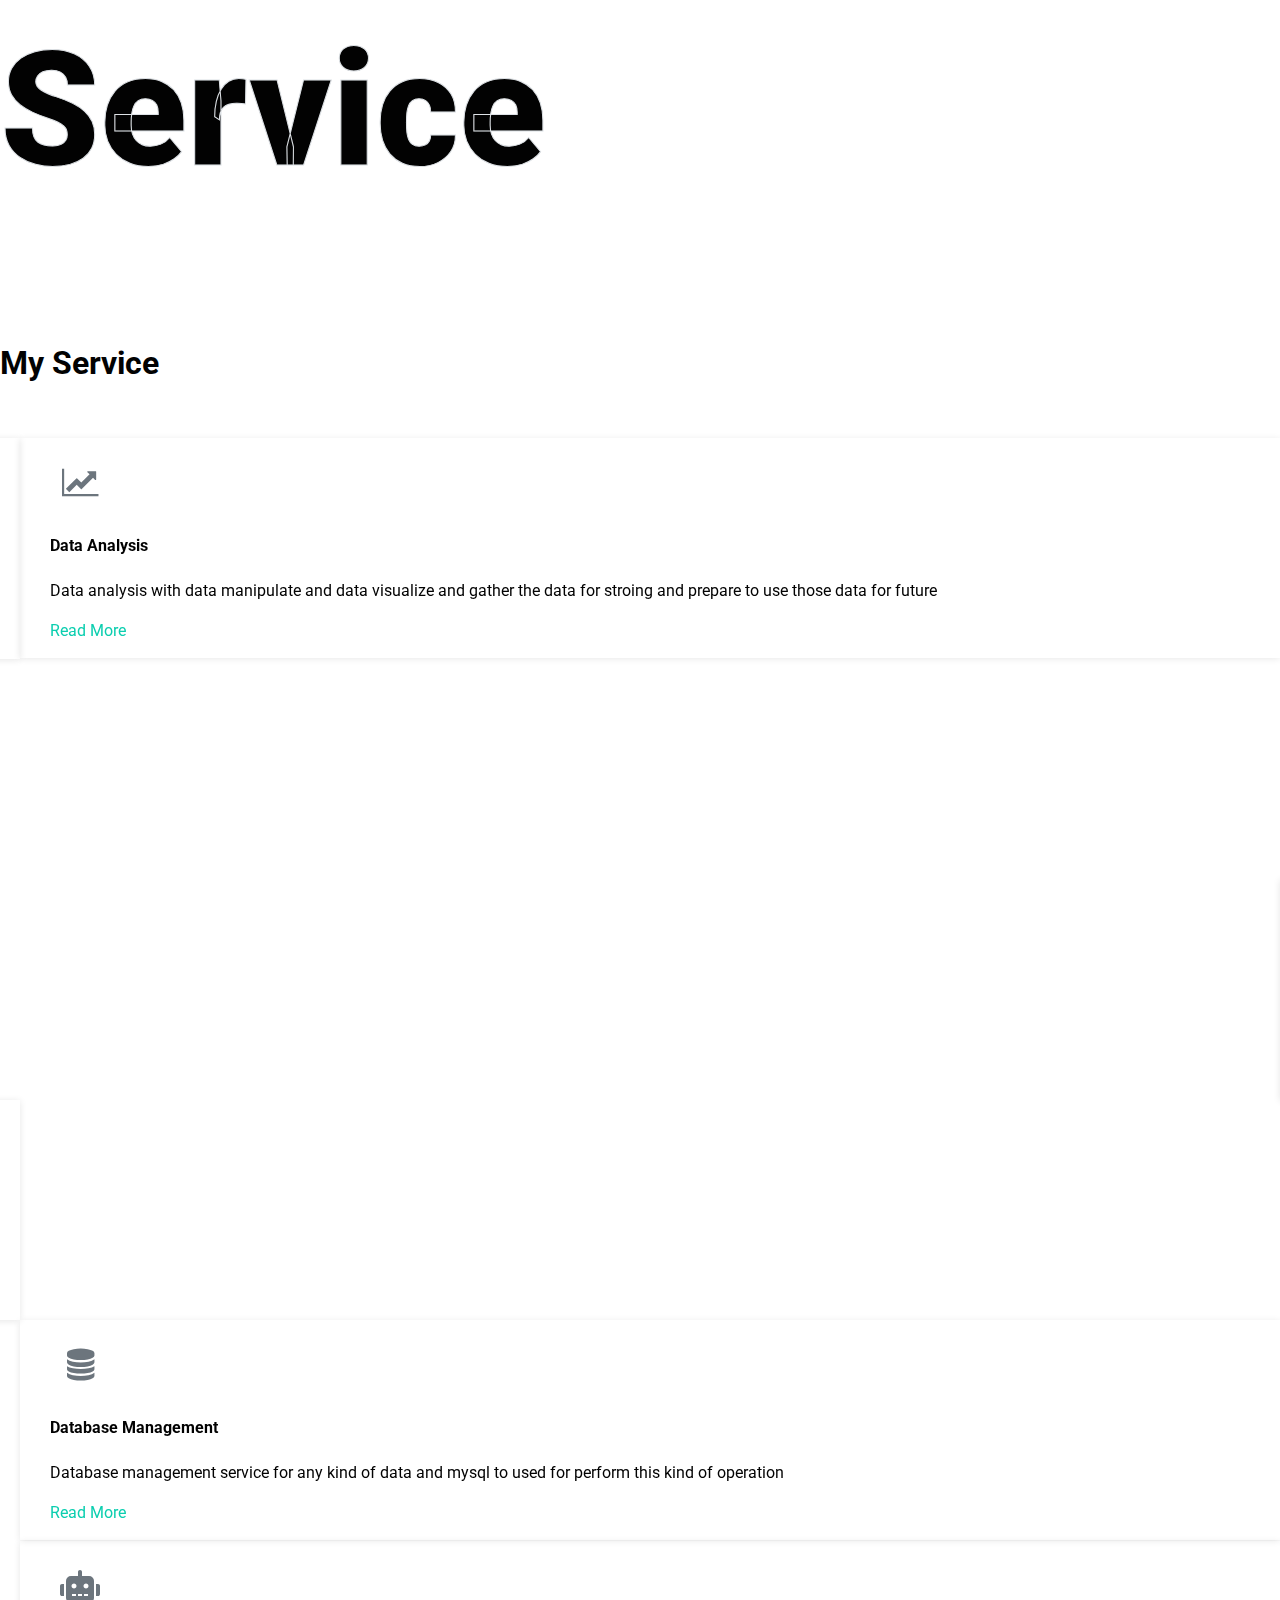
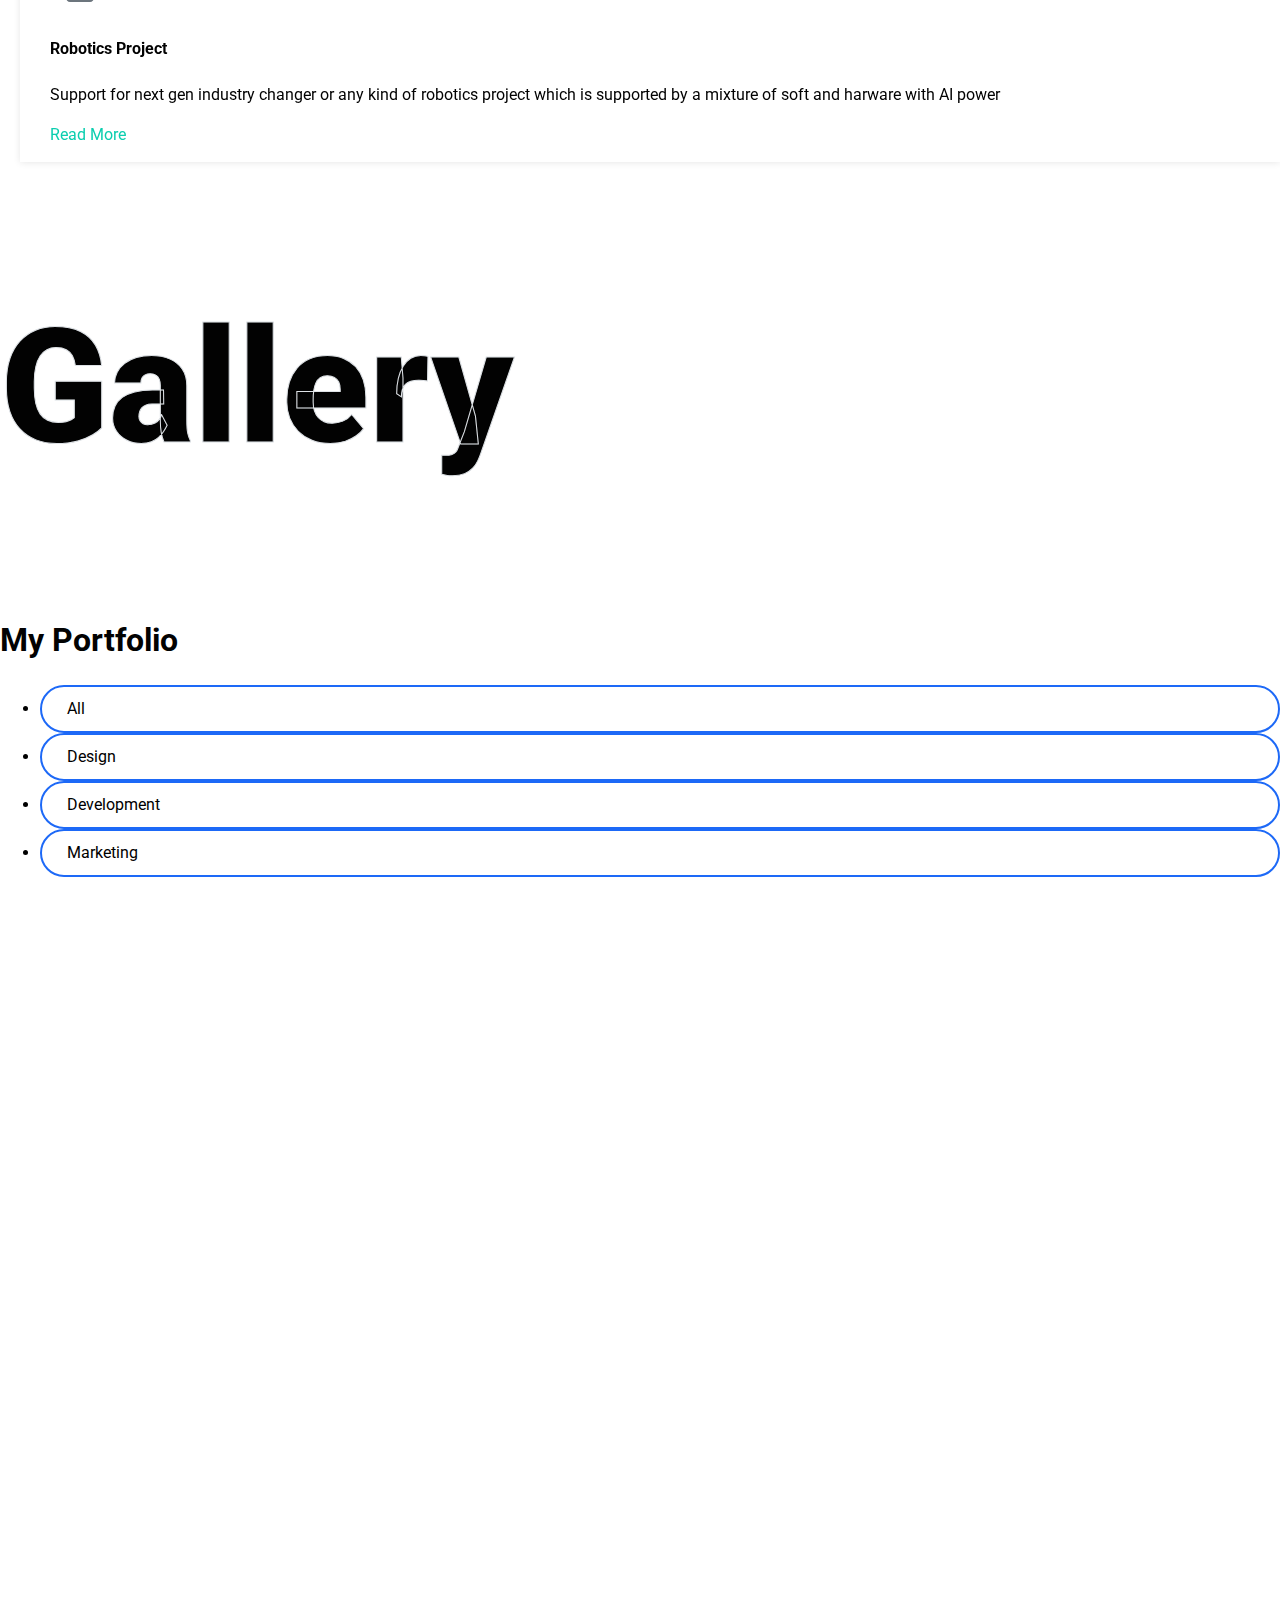
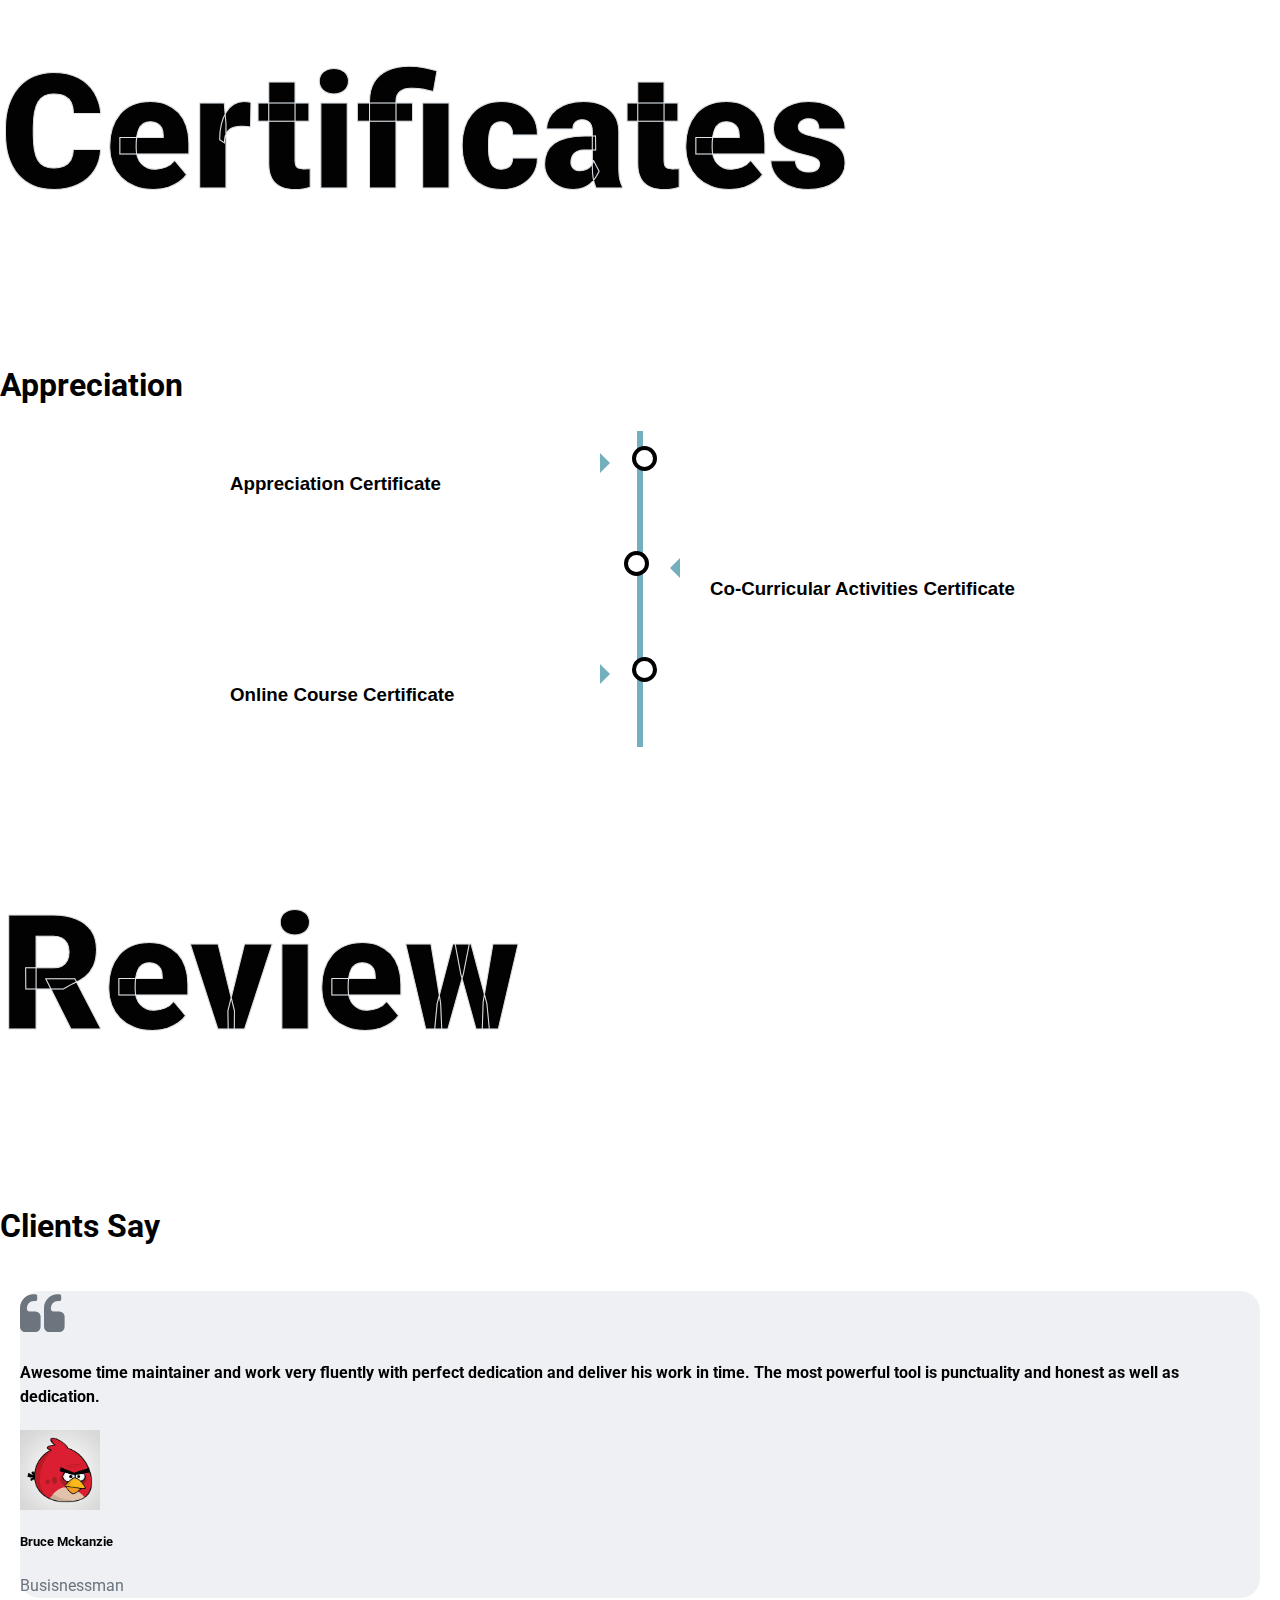
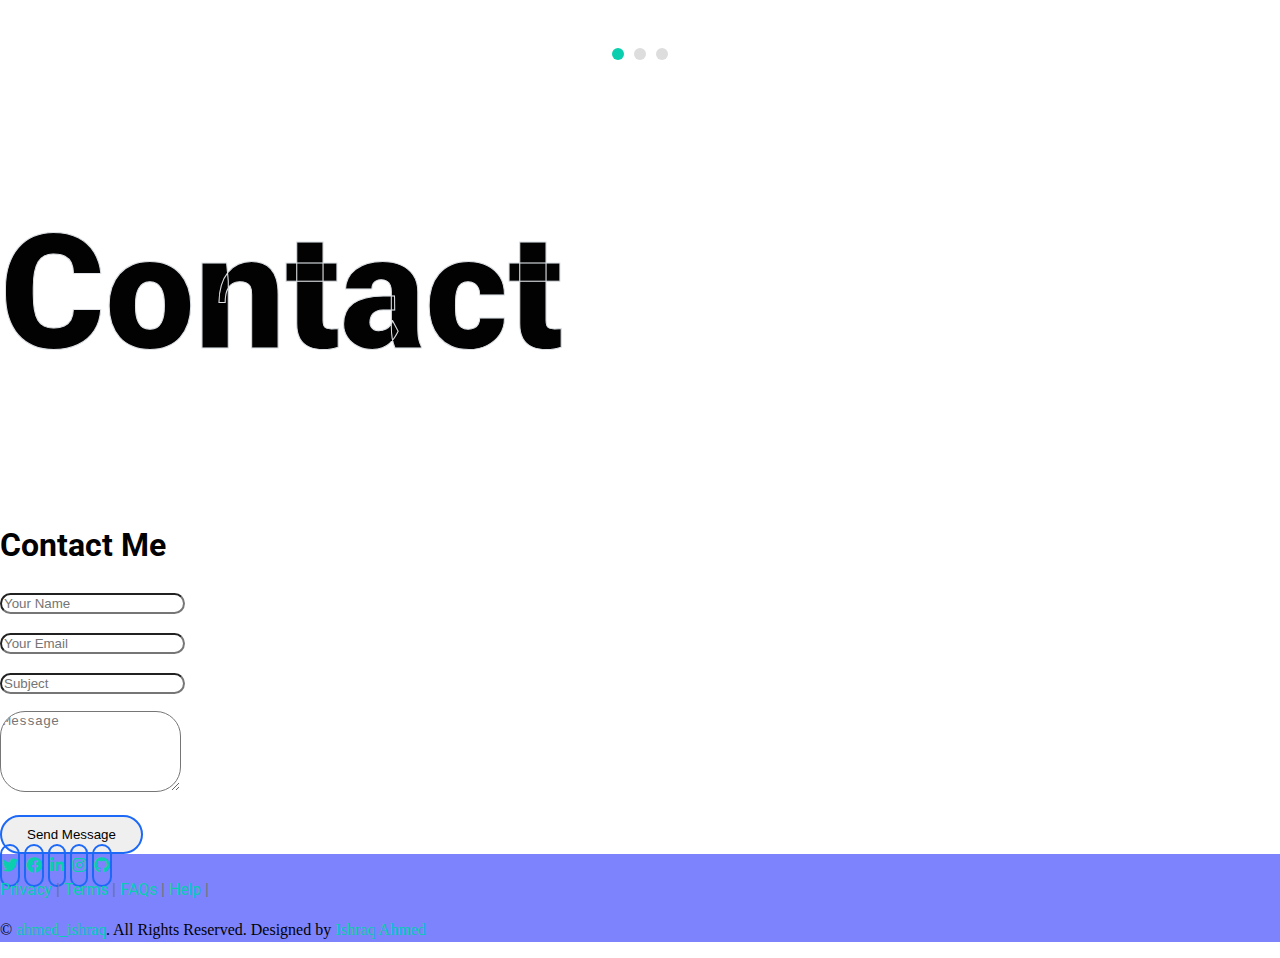
==== commit 168b1951: "code refactor" ====
--- a/index.html
+++ b/index.html
@@ -484,7 +484,7 @@
        					<p>Support for next gen industry changer or any kind of robotics project which is supported by a mixture of soft and harware with AI power</p>
         				<a class="border-bottom border-primary text-decoration-none" href="">Read More</a>
         			</div>
-       				<div class="service-box col-lg-4 col-md-6 text-center mb-5" data-aos="slide-left" data-aos-duration="3000">
+       				<div class="service-box col-lg-4 col-md-6 text-center mb-5" data-aos="slide-down" data-aos-duration="3000">
        					<div class="d-flex align-items-center justify-content-center mb-4">
        						<i class="fa fa-2x fa-database service-icon bg-primary text-white mr-3"></i>
        						<h4 class="font-weight-bold m-0">Database Management</h4>
